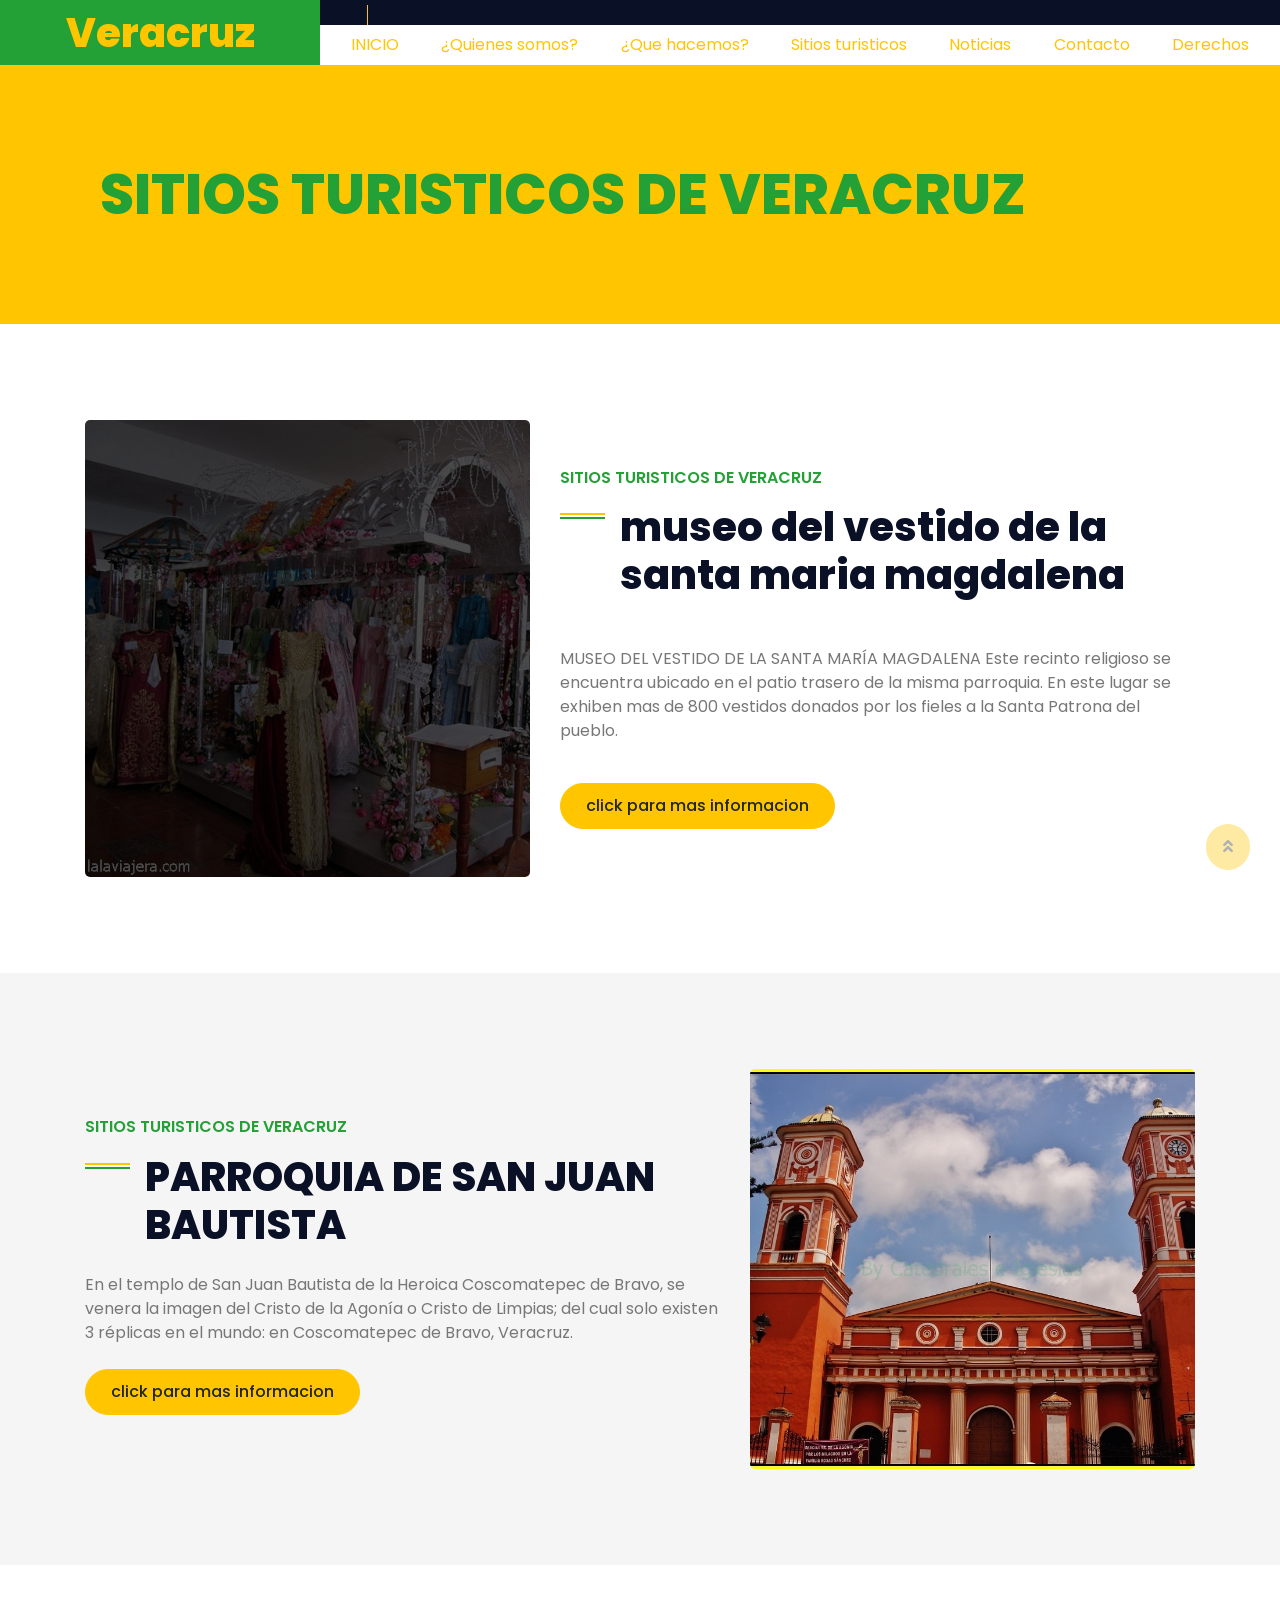
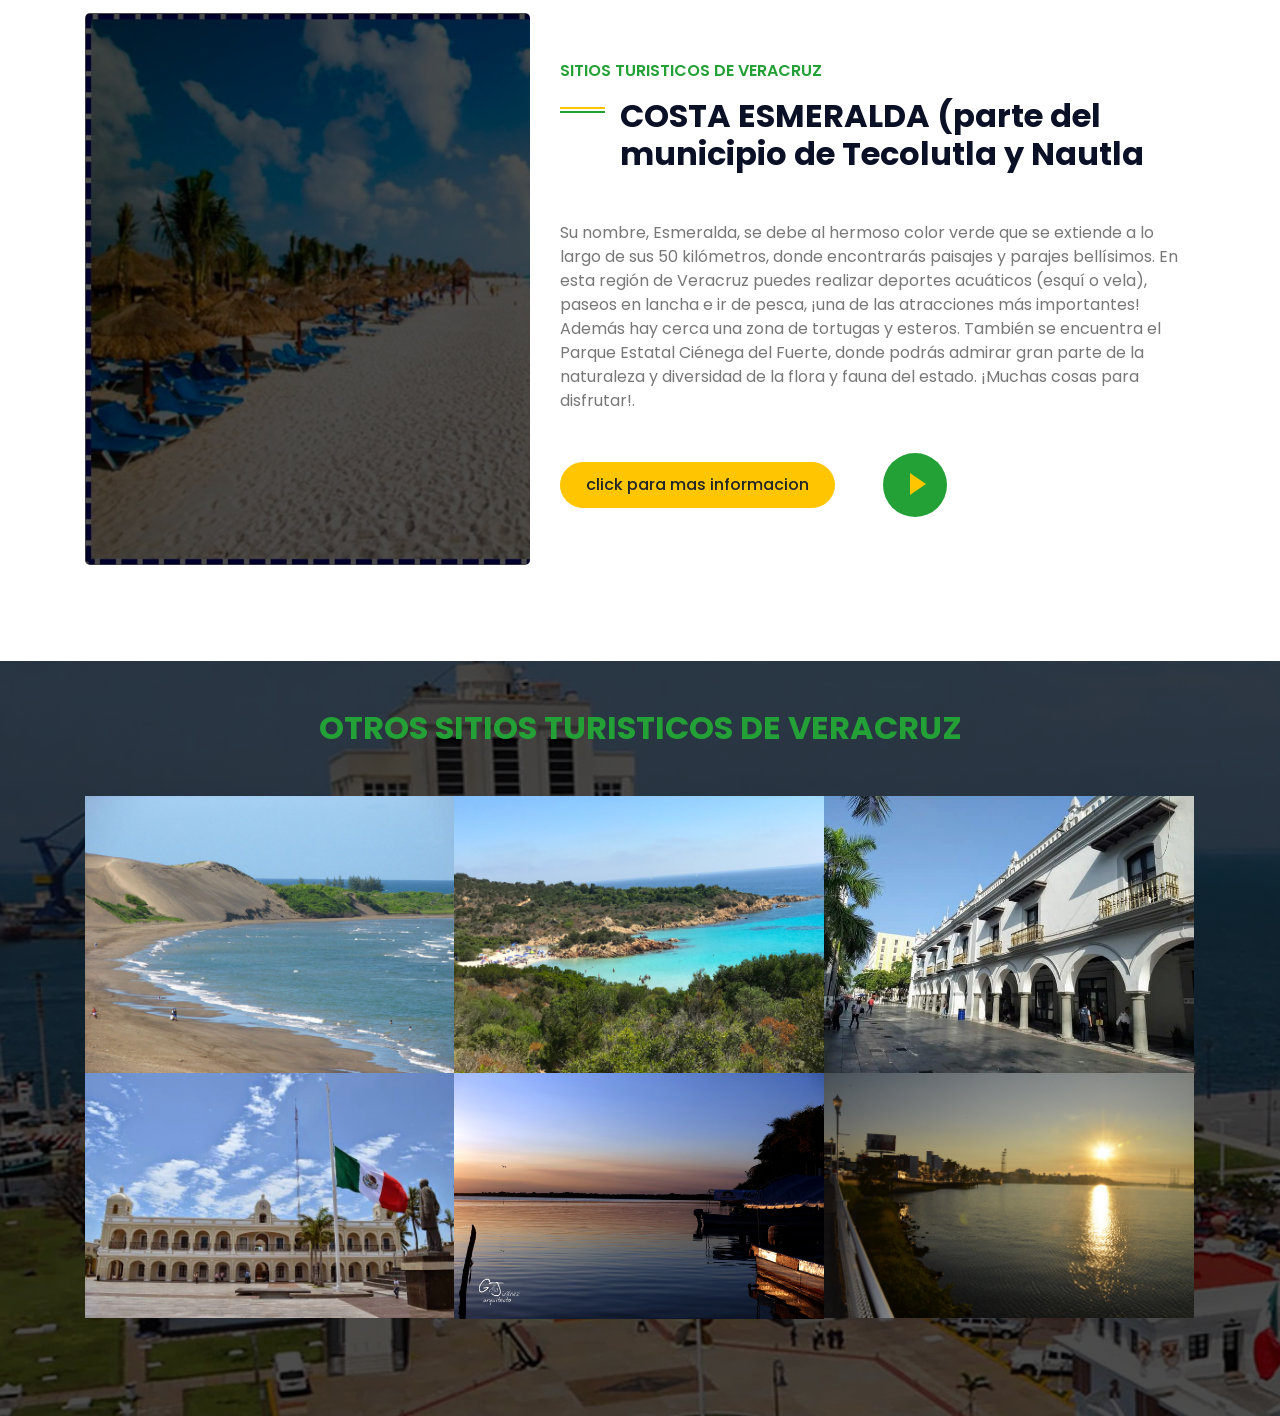
==== about.html @ ae9acd6d "Add files via upload" ====
﻿<!DOCTYPE html>
<html lang="en">

<head>
    <meta charset="utf-8">
    <title>Sitios Turisticos</title>
    <meta content="width=device-width, initial-scale=1.0" name="viewport">
    <meta content="Free HTML Templates" name="keywords">
    <meta content="Free HTML Templates" name="description">

    <!-- Favicon -->
    <link href="img/favicon.ico" rel="icon">
    <link href="img/descarga.jpg" rel="icon">

    <!-- Google Web Fonts -->
    <link rel="preconnect" href="https://fonts.gstatic.com">
    <link href="https://fonts.googleapis.com/css2?family=Poppins:wght@400;500;600;700;800&display=swap" rel="stylesheet">

    <!-- Font Awesome -->
    <link href="https://cdnjs.cloudflare.com/ajax/libs/font-awesome/5.10.0/css/all.min.css" rel="stylesheet">

    <!-- Libraries Stylesheet -->
    <link href="lib/owlcarousel/assets/owl.carousel.min.css" rel="stylesheet">
    <link href="lib/lightbox/css/lightbox.min.css" rel="stylesheet">

    <!-- Customized Bootstrap Stylesheet -->
    <link href="css/style.css" rel="stylesheet">
</head>

<body>
    <!-- Header Start -->
    <div class="container-fluid">
        <div class="row">
            <div class="col-lg-3 bg-secondary d-none d-lg-block">
                <a href="" class="navbar-brand w-100 h-100 m-0 p-0 d-flex align-items-center justify-content-center">
                    <h1 class="m-0 display-7 text-primary">Veracruz</h1>
                </a>
            </div>
            <div class="col-lg-9">
                <div class="row bg-dark d-none d-lg-flex">
                    <div class="col-lg-7 text-left text-white">
                        <div class="h-100 d-inline-flex align-items-center border-right border-primary py-2 px-3">
                            <i class=""></i>
                            <small></small>
                        </div>
                        <div class="h-100 d-inline-flex align-items-center py-2 px-2">
                            <i class=""></i>
                            <small></small>
                        </div>
                    </div>
                    <div class="col-lg-5 text-right">
                        <div class="d-inline-flex align-items-center pr-2">
                            <a class="text-primary p-2" href="">
                                <i class=""></i>
                            </a>
                            <a class="text-primary p-2" href="">
                                <i class=""></i>
                            </a>
                            <a class="text-primary p-2" href="">
                                <i class=""></i>
                            </a>
                            <a class="text-primary p-2" href="">
                                <i class=""></i>
                            </a>
                            <a class="text-primary p-2" href="">
                                <i class=""></i>
                            </a>
                        </div>
                    </div>
                </div>
                <nav class="navbar navbar-expand-lg bg-white navbar-light p-0">
                    <a href="" class="navbar-brand d-block d-lg-none">
                        <h1 class="m-0 display-4 text-primary">Klean</h1>
                    </a>
                    <button type="button" class="navbar-toggler" data-toggle="collapse" data-target="#navbarCollapse">
                        <span class="navbar-toggler-icon"></span>
                    </button>
                    <div class="collapse navbar-collapse justify-content-between" id="navbarCollapse">
                        <a href="index.html" class="nav-item nav-link active">INICIO</a>
                        <a href="project.html" class="nav-item nav-link">¿Quienes somos?</a>
                         <a href="single.html" class="nav-item nav-link">¿Que hacemos?</a>
                        <a href="about.html" class="nav-item nav-link">Sitios turisticos</a>
                        <a href="service.html" class="nav-item nav-link">Noticias</a>
                         <a href="contact.html" class="nav-item nav-link">Contacto</a>
                        <a href="blog.html" class="nav-item nav-link">Derechos</a>  
                </div>
                    
                </nav>
            </div>
        </div>
    </div>
    <!-- Header End -->


    <!-- Page Header Start -->
    <div class="container-fluid bg-primary py-5 mb-5">
        <div class="container py-5">
            
                <div class="col-md-12 text-right text-md-left">
                    <h1 class="display-4 mb-4 mb-md-0 text-secondary text-uppercase"> SITIOS TURISTICOS DE VERACRUZ </h1>
                
                
                        
                      
            </div>
         </div>        
     </div>
           </div>    
        </div>
    </div>
    <!-- Page Header End -->


    <!-- About Start -->
    <div class="container-fluid py-5 mb-5">
        <div class="container">
            <div class="row">
                <div class="col-lg-5">
                    <div class="d-flex flex-column align-items-center justify-content-center bg-3 rounded h-100 py-5 px-3">
                        
                    </div>
                </div>
                <div class="col-lg-7 pt-5 pb-lg-5">
                    <h6 class="text-secondary font-weight-semi-bold text-uppercase mb-3">sitios turisticos de veracruz</h6>
                    <h1 class="mb-4 section-title">museo del vestido de la santa maria magdalena</h1>
                    <br>
                    <p>MUSEO DEL VESTIDO DE LA SANTA MARÍA MAGDALENA
Este recinto religioso se encuentra ubicado en el patio trasero de la misma parroquia. En este lugar se exhiben mas de 800 vestidos donados por los fieles a la Santa Patrona del pueblo.</p>
                    <div class="d-flex align-items-center pt-4">
                        <a href="https://www.visitmexico.com/veracruz/xico/museo-del-vestido-de-la-santa-maria-magdalena" class="btn btn-primary mr-5">click para mas informacion</a>
                        
                        <h5 class="font-weight-normal text-white m-0 ml-4 d-none d-sm-block">Play Video</h5>
                    </div>
                </div>
            </div>
        </div>
    </div>
    <!-- About End -->


    <!-- Video Modal Start -->
    <div class="modal fade" id="videoModal" tabindex="-1" role="dialog" aria-labelledby="exampleModalLabel" aria-hidden="true">
        <div class="modal-dialog" role="document">
            <div class="modal-content">
                <div class="modal-body">
                    <button type="button" class="close" data-dismiss="modal" aria-label="Close">
                        <span aria-hidden="true">&times;</span>
                    </button>        
                    <!-- 16:9 aspect ratio -->
                    <div class="embed-responsive embed-responsive-16by9">
                        
 </div>
                </div>
            </div>
        </div>
    </div>
    <!-- Video Modal End -->


    <!-- Features Start -->
    <div class="container-fluid bg-light py-5">
        <div class="container py-5">
            <div class="row">
                <div class="col-lg-7 pt-lg-5 pb-3">
                  <h6 class="text-secondary font-weight-semi-bold text-uppercase mb-3">sitios turisticos de veracruz</h6>
                    <h1 class="mb-4 section-title">PARROQUIA DE SAN JUAN BAUTISTA</h1>
                    <p class="mb-4">En el templo de San Juan Bautista de la Heroica Coscomatepec de Bravo, se venera la imagen del Cristo de la Agonía o Cristo de Limpias; del cual solo existen 3 réplicas en el mundo: en Coscomatepec de Bravo, Veracruz.</p>
                     
                        <a href="https://veracruz.mx/atractivo.php?idnota=791" class="btn btn-primary mr-5">click para mas informacion</a>
                    
                
 

                        <div class="row">
                        <div class="col-sm-4">
                         
                        </div>
                        <div class="col-sm-4">
                        </div>
                        <div class="col-sm-4">
                   
                        </div>
                    </div>
                </div>
                <div class="col-lg-5" style="min-height: 400px;">
                    <div class="position-relative h-100 rounded overflow-hidden">
                        <img class="position-absolute w-100 h-100" src="img/1.jpg" style="object-fit: cover;">
                    </div>
                </div>
            </div>
        </div>
    </div>
    <!-- Features End -->


    <!-- Team Start -->
    <div class="container-fluid py-5 mb-5">
        <div class="container">
            <div class="row">
                <div class="col-lg-5">
                    <div class="d-flex flex-column align-items-center justify-content-center bg-2 rounded h-100 py-5 px-3">
                        
                    </div>
                </div>
                <div class="col-lg-7 pt-5 pb-lg-5">
                    <h6 class="text-secondary font-weight-semi-bold text-uppercase mb-3">sitios turisticos de veracruz</h6>
                    <h2 class="mb-4 section-title">COSTA ESMERALDA (parte del municipio de Tecolutla y Nautla</h2>
                    <br>
                    <p>Su nombre, Esmeralda, se debe al hermoso color verde que se extiende a lo largo de sus 50 kilómetros, donde encontrarás paisajes y parajes bellísimos. En esta región de Veracruz puedes realizar deportes acuáticos (esquí o vela), paseos en lancha e ir de pesca, ¡una de las atracciones más importantes! Además hay cerca una zona de tortugas y esteros. También se encuentra el Parque Estatal Ciénega del Fuerte, donde podrás admirar gran parte de la naturaleza y diversidad de la flora y fauna del estado. ¡Muchas cosas para disfrutar!.</p>
                    <div class="d-flex align-items-center pt-4">
                        <a href="https://www.visitmexico.com/blog/guia-para-recorrer-el-puerto-de-veracruz#:~:text=%20%C2%A1V%C3%A1monos%20a%20conocer%20lo%20mejor%20del%20%27Puerto,abri%C3%B3%20sus%20puertas%20el%2013%20de...%20More%20" class="btn btn-primary mr-5">click para mas informacion</a>
                        <button type="button" class="btn-play" data-toggle="modal"
                            data-src="https://youtu.be/CP7Hoc82WIg" data-target="#videoModal">
                            <span></span>
                        </button>
                        <h5 class="font-weight-normal text-white m-0 ml-4 d-none d-sm-block">Play Video</h5>
                    </div>
                </div>
            </div>
        </div>
    </div>




  
    <!-- Team End -->


    <!-- Footer Start -->
    <div class="container-fluid bg-portfolio py-5">
 <center><h2 class="display-8 mb-4 mb-md-0 text-secondary text-uppercase">Otros sitios turisticos de Veracruz</h2></center>
     <div class="container py-5">
            <div class="row m-0 portfolio-container">
                <div class="col-lg-4 col-md-6 col-sm-12 p-0 portfolio-item">
                  <div class="position-relative overflow-hidden">
                         <div class="portfolio-img">
                        <img class="img-fluid w-100" src="img/portfolio-1.jpg" width="500" height="300">
                        </div>
                        <div class="portfolio-text bg-primary">
                            <h4 class="font-weight-bold mb-4">PLAYA CHACHALACAS</h4>
                            <div class="d-flex align-items-center justify-content-center">
                                <a class="btn btn-sm btn-secondary m-1" href="https://veracruz.mx/noticia.php?idnota=1002">
                                  <i class="fa fa-link"></i>
                                </a>
                                <a class="btn btn-sm btn-secondary m-1" href="img/portfolio-1.jpg" data-lightbox="portfolio">
                                    <i class="fa fa-eye"></i>
                                </a>
                            </div>
                        </div>
                    </div>
                </div>
                <div class="col-lg-4 col-md-6 col-sm-12 p-0 portfolio-item">
                    <div class="position-relative overflow-hidden">
                        <div class="portfolio-img">
                            <img class="img-fluid w-100" src="img/portfolio-2.jpg">
                        </div>
                        <div class="portfolio-text bg-primary">
                            <h4 class="font-weight-bold mb-4">COSTA DE ESMERALDA</h4>
                            <div class="d-flex align-items-center justify-content-center">
                                <a class="btn btn-sm btn-secondary m-1" href="https://topadventure.com/playa/Que-hacer-en-Costa-Esmeralda-Veracruz-20210507-0002.html">
                                    <i class="fa fa-link"></i>
                                </a>
                                <a class="btn btn-sm btn-secondary m-1" href="img/portfolio-2.jpg" data-lightbox="portfolio">
                                    <i class="fa fa-eye"></i>
                                </a>
                            </div>
                        </div>
                    </div>
                </div>
                <div class="col-lg-4 col-md-6 col-sm-12 p-0 portfolio-item">
                    <div class="position-relative overflow-hidden">
                        <div class="portfolio-img">
                            <img class="img-fluid w-100" src="img/portfolio-3.jpg" alt="">
                        </div>
                        <div class="portfolio-text bg-primary">
                            <h4 class="font-weight-bold mb-4">ZOCALO DE VERACRUZ</h4>
                            <div class="d-flex align-items-center justify-content-center">
                                <a class="btn btn-sm btn-secondary m-1" href="https://www.lugaresturisticosdeveracruz.com/puerto/zocalo-de-veracruz/">
                                    <i class="fa fa-link"></i>
                                </a>
                                <a class="btn btn-sm btn-secondary m-1" href="img/portfolio-3.jpg" data-lightbox="portfolio">
                                    <i class="fa fa-eye"></i>
                                </a>
                            </div>
                        </div>
                    </div>
                </div>
                <div class="col-lg-4 col-md-6 col-sm-12 p-0 portfolio-item">
                    <div class="position-relative overflow-hidden">
                        <div class="portfolio-img">
                            <img class="img-fluid w-100" src="img/portfolio-4.jpg"  alt="">
                        </div>
                        <div class="portfolio-text bg-primary">
                            <h4 class="font-weight-bold mb-4">ZOCALO DE BOCA DEL RIO</h4>
                            <div class="d-flex align-items-center justify-content-center">
                                <a class="btn btn-sm btn-secondary m-1" href="https://www.lugaresturisticosdeveracruz.com/boca-del-rio/zocalo-boca/">
                                    <i class="fa fa-link"></i>
                                </a>
                                <a class="btn btn-sm btn-secondary m-1" href="img/portfolio-4.jpg" data-lightbox="portfolio">
                                    <i class="fa fa-eye"></i>
                                </a>
                            </div>
                        </div>
                    </div>
                </div>
                <div class="col-lg-4 col-md-6 col-sm-12 p-0 portfolio-item">
                    <div class="position-relative overflow-hidden">
                        <div class="portfolio-img">
                            <img class="img-fluid w-100" src="img/portfolio-5.jpg" alt="">
                        </div>
                        <div class="portfolio-text bg-primary">
                            <h4 class="font-weight-bold mb-4">LA LAGUNA DE MANDINGA</h4>
                            <div class="d-flex align-items-center justify-content-center">
                                <a class="btn btn-sm btn-secondary m-1" href="https://elsouvenir.com/ya-conoces-la-laguna-mandinga-encanto-veracruz-te-la-estas-perdiendo/">
                                    <i class="fa fa-link"></i>
                                </a>
                                <a class="btn btn-sm btn-secondary m-1" href="img/portfolio-5.jpg" data-lightbox="portfolio">
                                    <i class="fa fa-eye"></i>
                                </a>
                            </div>
                        </div>
                    </div>
                </div>
                <div class="col-lg-4 col-md-6 col-sm-12 p-0 portfolio-item">
                    <div class="position-relative overflow-hidden">
                        <div class="portfolio-img">
                            <img class="img-fluid w-100" src="img/portfolio-6.jpg" alt="">
                        </div>
                        <div class="portfolio-text bg-primary">
                            <h4 class="font-weight-bold mb-4">LA PLAYA DE TUXPAN</h4>
                            <div class="d-flex align-items-center justify-content-center">
                                <a class="btn btn-sm btn-secondary m-1" href="https://www.playasmexico.com.mx/veracruz/playa-de-tuxpan/">
                                    <i class="fa fa-link"></i>
                                </a>
                                <a class="btn btn-sm btn-secondary m-1" href="img/portfolio-6.jpg" data-lightbox="portfolio">
                                    <i class="fa fa-eye"></i>
                                </a>
                            </div>
                        </div>
                    </div>
                </div>
            </div>
        </div>
        </div>
    </div>
    <!-- Footer End -->


    <!-- Back to Top -->
    <a href="#" class="btn btn-primary px-3 back-to-top"><i class="fa fa-angle-double-up"></i></a>


    <!-- JavaScript Libraries -->
    <script src="https://code.jquery.com/jquery-3.4.1.min.js"></script>
    <script src="https://stackpath.bootstrapcdn.com/bootstrap/4.4.1/js/bootstrap.bundle.min.js"></script>
    <script src="lib/easing/easing.min.js"></script>
    <script src="lib/waypoints/waypoints.min.js"></script>
    <script src="lib/counterup/counterup.min.js"></script>
    <script src="lib/owlcarousel/owl.carousel.min.js"></script>
    <script src="lib/isotope/isotope.pkgd.min.js"></script>
    <script src="lib/lightbox/js/lightbox.min.js"></script>

    <!-- Contact Javascript File -->
    <script src="mail/jqBootstrapValidation.min.js"></script>
    <script src="mail/contact.js"></script>

    <!-- Template Javascript -->
    <script src="js/main.js"></script>
</body>

</html>
---- css/style.css ----
/******* Bootstrap Theming ********/
/*!
 * Bootstrap v4.5.3 (https://getbootstrap.com/)
 * Copyright 2011-2020 The Bootstrap Authors
 * Copyright 2011-2020 Twitter, Inc.
 * Licensed under MIT (https://github.com/twbs/bootstrap/blob/main/LICENSE)
 */
:root {
  --blue: #007bff;
  --indigo: #6610f2;
  --purple: #6f42c1;
  --pink: #e83e8c;
  --red: #dc3545;
  --orange: #fd7e14;
  --yellow: #ffc107;
  --green: #28a745;
  --teal: #20c997;
  --cyan: #17a2b8;
  --white: #fff;
  --gray: #6c757d;
  --gray-dark: #343a40;
  --primary: #FFC600;
  --secondary: #23A036;
  --success: #28a745;
  --info: #17a2b8;
  --warning: #ffc107;
  --danger: #dc3545;
  --light: #F5F5F5;
  --dark: #0a1026;
  --breakpoint-xs: 0;
  --breakpoint-sm: 576px;
  --breakpoint-md: 768px;
  --breakpoint-lg: 992px;
  --breakpoint-xl: 1200px;
  --font-family-sans-serif: "Poppins", sans-serif;
  --font-family-monospace: SFMono-Regular, Menlo, Monaco, Consolas, "Liberation Mono", "Courier New", monospace;
}

*,
*::before,
*::after {
  box-sizing: border-box;
}

html {
  font-family: sans-serif;
  line-height: 1.15;
  -webkit-text-size-adjust: 100%;
  -webkit-tap-highlight-color: rgba(0, 0, 0, 0);
}

article, aside, figcaption, figure, footer, header, hgroup, main, nav, section {
  display: block;
}

body {
  margin: 0;
  font-family: "Poppins", sans-serif;
  font-size: 1rem;
  font-weight: 400;
  line-height: 1.5;
  color: #777777;
  text-align: left;
  background-color: #fff;
}

[tabindex="-1"]:focus:not(:focus-visible) {
  outline: 0 !important;
}

hr {
  box-sizing: content-box;
  height: 0;
  overflow: visible;
}

h1, h2, h3, h4, h5, h6 {
  margin-top: 0;
  margin-bottom: 0.5rem;
}

p {
  margin-top: 0;
  margin-bottom: 1rem;
}

abbr[title],
abbr[data-original-title] {
  text-decoration: underline;
  text-decoration: underline dotted;
  cursor: help;
  border-bottom: 0;
  text-decoration-skip-ink: none;
}

address {
  margin-bottom: 1rem;
  font-style: normal;
  line-height: inherit;
}

ol,
ul,
dl {
  margin-top: 0;
  margin-bottom: 1rem;
}

ol ol,
ul ul,
ol ul,
ul ol {
  margin-bottom: 0;
}

dt {
  font-weight: 700;
}

dd {
  margin-bottom: .5rem;
  margin-left: 0;
}

blockquote {
  margin: 0 0 1rem;
}

b,
strong {
  font-weight: bolder;
}

small {
  font-size: 80%;
}

sub,
sup {
  position: relative;
  font-size: 75%;
  line-height: 0;
  vertical-align: baseline;
}

sub {
  bottom: -.25em;
}

sup {
  top: -.5em;
}

a {
  color: #FFC600;
  text-decoration: none;
  background-color: transparent;
}

a:hover {
  color: #b38b00;
  text-decoration: underline;
}

a:not([href]):not([class]) {
  color: inherit;
  text-decoration: none;
}

a:not([href]):not([class]):hover {
  color: inherit;
  text-decoration: none;
}

pre,
code,
kbd,
samp {
  font-family: SFMono-Regular, Menlo, Monaco, Consolas, "Liberation Mono", "Courier New", monospace;
  font-size: 1em;
}

pre {
  margin-top: 0;
  margin-bottom: 1rem;
  overflow: auto;
  -ms-overflow-style: scrollbar;
}

figure {
  margin: 0 0 1rem;
}

img {
  vertical-align: middle;
  border-style: none;
}

svg {
  overflow: hidden;
  vertical-align: middle;
}

table {
  border-collapse: collapse;
}

caption {
  padding-top: 0.75rem;
  padding-bottom: 0.75rem;
  color: #6c757d;
  text-align: left;
  caption-side: bottom;
}

th {
  text-align: inherit;
  text-align: -webkit-match-parent;
}

label {
  display: inline-block;
  margin-bottom: 0.5rem;
}

button {
  border-radius: 0;
}

button:focus {
  outline: 1px dotted;
  outline: 5px auto -webkit-focus-ring-color;
}

input,
button,
select,
optgroup,
textarea {
  margin: 0;
  font-family: inherit;
  font-size: inherit;
  line-height: inherit;
}

button,
input {
  overflow: visible;
}

button,
select {
  text-transform: none;
}

[role="button"] {
  cursor: pointer;
}

select {
  word-wrap: normal;
}

button,
[type="button"],
[type="reset"],
[type="submit"] {
  -webkit-appearance: button;
}

button:not(:disabled),
[type="button"]:not(:disabled),
[type="reset"]:not(:disabled),
[type="submit"]:not(:disabled) {
  cursor: pointer;
}

button::-moz-focus-inner,
[type="button"]::-moz-focus-inner,
[type="reset"]::-moz-focus-inner,
[type="submit"]::-moz-focus-inner {
  padding: 0;
  border-style: none;
}

input[type="radio"],
input[type="checkbox"] {
  box-sizing: border-box;
  padding: 0;
}

textarea {
  overflow: auto;
  resize: vertical;
}

fieldset {
  min-width: 0;
  padding: 0;
  margin: 0;
  border: 0;
}

legend {
  display: block;
  width: 100%;
  max-width: 100%;
  padding: 0;
  margin-bottom: .5rem;
  font-size: 1.5rem;
  line-height: inherit;
  color: inherit;
  white-space: normal;
}

@media (max-width: 1200px) {
  legend {
    font-size: calc(1.275rem + 0.3vw) ;
  }
}

progress {
  vertical-align: baseline;
}

[type="number"]::-webkit-inner-spin-button,
[type="number"]::-webkit-outer-spin-button {
  height: auto;
}

[type="search"] {
  outline-offset: -2px;
  -webkit-appearance: none;
}

[type="search"]::-webkit-search-decoration {
  -webkit-appearance: none;
}

::-webkit-file-upload-button {
  font: inherit;
  -webkit-appearance: button;
}

output {
  display: inline-block;
}

summary {
  display: list-item;
  cursor: pointer;
}

template {
  display: none;
}

[hidden] {
  display: none !important;
}

h1, h2, h3, h4, h5, h6,
.h1, .h2, .h3, .h4, .h5, .h6 {
  margin-bottom: 0.5rem;
  font-weight: 500;
  line-height: 1.2;
  color: #0a1026;
}

h1, .h1 {
  font-size: 2.5rem;
}

@media (max-width: 1200px) {
  h1, .h1 {
    font-size: calc(1.375rem + 1.5vw) ;
  }
}

h2, .h2 {
  font-size: 2rem;
}

@media (max-width: 1200px) {
  h2, .h2 {
    font-size: calc(1.325rem + 0.9vw) ;
  }
}

h3, .h3 {
  font-size: 1.75rem;
}

@media (max-width: 1200px) {
  h3, .h3 {
    font-size: calc(1.3rem + 0.6vw) ;
  }
}

h4, .h4 {
  font-size: 1.5rem;
}

@media (max-width: 1200px) {
  h4, .h4 {
    font-size: calc(1.275rem + 0.3vw) ;
  }
}

h5, .h5 {
  font-size: 1.25rem;
}

h6, .h6 {
  font-size: 1rem;
}

.lead {
  font-size: 1.25rem;
  font-weight: 300;
}

.display-1 {
  font-size: 6rem;
  font-weight: 300;
  line-height: 1.2;
}

@media (max-width: 1200px) {
  .display-1 {
    font-size: calc(1.725rem + 5.7vw) ;
  }
}

.display-2 {
  font-size: 5.5rem;
  font-weight: 300;
  line-height: 1.2;
}

@media (max-width: 1200px) {
  .display-2 {
    font-size: calc(1.675rem + 5.1vw) ;
  }
}

.display-3 {
  font-size: 4.5rem;
  font-weight: 300;
  line-height: 1.2;
}

@media (max-width: 1200px) {
  .display-3 {
    font-size: calc(1.575rem + 3.9vw) ;
  }
}

.display-4 {
  font-size: 3.5rem;
  font-weight: 300;
  line-height: 1.2;
}

@media (max-width: 1200px) {
  .display-4 {
    font-size: calc(1.475rem + 2.7vw) ;
  }
}

hr {
  margin-top: 1rem;
  margin-bottom: 1rem;
  border: 0;
  border-top: 1px solid rgba(0, 0, 0, 0.1);
}

small,
.small {
  font-size: 80%;
  font-weight: 400;
}

mark,
.mark {
  padding: 0.2em;
  background-color: #fcf8e3;
}

.list-unstyled {
  padding-left: 0;
  list-style: none;
}

.list-inline {
  padding-left: 0;
  list-style: none;
}

.list-inline-item {
  display: inline-block;
}

.list-inline-item:not(:last-child) {
  margin-right: 0.5rem;
}

.initialism {
  font-size: 90%;
  text-transform: uppercase;
}

.blockquote {
  margin-bottom: 1rem;
  font-size: 1.25rem;
}

.blockquote-footer {
  display: block;
  font-size: 80%;
  color: #6c757d;
}

.blockquote-footer::before {
  content: "\2014\00A0";
}

.img-fluid {
  max-width: 100%;
  height: auto;
}

.img-thumbnail {
  padding: 0.25rem;
  background-color: #fff;
  border: 1px solid #dee2e6;
  border-radius: 5px;
  max-width: 100%;
  height: auto;
}

.figure {
  display: inline-block;
}

.figure-img {
  margin-bottom: 0.5rem;
  line-height: 1;
}

.figure-caption {
  font-size: 90%;
  color: #6c757d;
}

code {
  font-size: 87.5%;
  color: #e83e8c;
  word-wrap: break-word;
}

a > code {
  color: inherit;
}

kbd {
  padding: 0.2rem 0.4rem;
  font-size: 87.5%;
  color: #fff;
  background-color: #212529;
  border-radius: 0.2rem;
}

kbd kbd {
  padding: 0;
  font-size: 100%;
  font-weight: 700;
}

pre {
  display: block;
  font-size: 87.5%;
  color: #212529;
}

pre code {
  font-size: inherit;
  color: inherit;
  word-break: normal;
}

.pre-scrollable {
  max-height: 340px;
  overflow-y: scroll;
}

.container,
.container-fluid,
.container-sm,
.container-md,
.container-lg,
.container-xl {
  width: 100%;
  padding-right: 15px;
  padding-left: 15px;
  margin-right: auto;
  margin-left: auto;
}

@media (min-width: 576px) {
  .container, .container-sm {
    max-width: 540px;
  }
}

@media (min-width: 768px) {
  .container, .container-sm, .container-md {
    max-width: 720px;
  }
}

@media (min-width: 992px) {
  .container, .container-sm, .container-md, .container-lg {
    max-width: 960px;
  }
}

@media (min-width: 1200px) {
  .container, .container-sm, .container-md, .container-lg, .container-xl {
    max-width: 1140px;
  }
}

.row {
  display: flex;
  flex-wrap: wrap;
  margin-right: -15px;
  margin-left: -15px;
}

.no-gutters {
  margin-right: 0;
  margin-left: 0;
}

.no-gutters > .col,
.no-gutters > [class*="col-"] {
  padding-right: 0;
  padding-left: 0;
}

.col-1, .col-2, .col-3, .col-4, .col-5, .col-6, .col-7, .col-8, .col-9, .col-10, .col-11, .col-12, .col,
.col-auto, .col-sm-1, .col-sm-2, .col-sm-3, .col-sm-4, .col-sm-5, .col-sm-6, .col-sm-7, .col-sm-8, .col-sm-9, .col-sm-10, .col-sm-11, .col-sm-12, .col-sm,
.col-sm-auto, .col-md-1, .col-md-2, .col-md-3, .col-md-4, .col-md-5, .col-md-6, .col-md-7, .col-md-8, .col-md-9, .col-md-10, .col-md-11, .col-md-12, .col-md,
.col-md-auto, .col-lg-1, .col-lg-2, .col-lg-3, .col-lg-4, .col-lg-5, .col-lg-6, .col-lg-7, .col-lg-8, .col-lg-9, .col-lg-10, .col-lg-11, .col-lg-12, .col-lg,
.col-lg-auto, .col-xl-1, .col-xl-2, .col-xl-3, .col-xl-4, .col-xl-5, .col-xl-6, .col-xl-7, .col-xl-8, .col-xl-9, .col-xl-10, .col-xl-11, .col-xl-12, .col-xl,
.col-xl-auto {
  position: relative;
  width: 100%;
  padding-right: 15px;
  padding-left: 15px;
}

.col {
  flex-basis: 0;
  flex-grow: 1;
  max-width: 100%;
}

.row-cols-1 > * {
  flex: 0 0 100%;
  max-width: 100%;
}

.row-cols-2 > * {
  flex: 0 0 50%;
  max-width: 50%;
}

.row-cols-3 > * {
  flex: 0 0 33.33333%;
  max-width: 33.33333%;
}

.row-cols-4 > * {
  flex: 0 0 25%;
  max-width: 25%;
}

.row-cols-5 > * {
  flex: 0 0 20%;
  max-width: 20%;
}

.row-cols-6 > * {
  flex: 0 0 16.66667%;
  max-width: 16.66667%;
}

.col-auto {
  flex: 0 0 auto;
  width: auto;
  max-width: 100%;
}

.col-1 {
  flex: 0 0 8.33333%;
  max-width: 8.33333%;
}

.col-2 {
  flex: 0 0 16.66667%;
  max-width: 16.66667%;
}

.col-3 {
  flex: 0 0 25%;
  max-width: 25%;
}

.col-4 {
  flex: 0 0 33.33333%;
  max-width: 33.33333%;
}

.col-5 {
  flex: 0 0 41.66667%;
  max-width: 41.66667%;
}

.col-6 {
  flex: 0 0 50%;
  max-width: 50%;
}

.col-7 {
  flex: 0 0 58.33333%;
  max-width: 58.33333%;
}

.col-8 {
  flex: 0 0 66.66667%;
  max-width: 66.66667%;
}

.col-9 {
  flex: 0 0 75%;
  max-width: 75%;
}

.col-10 {
  flex: 0 0 83.33333%;
  max-width: 83.33333%;
}

.col-11 {
  flex: 0 0 91.66667%;
  max-width: 91.66667%;
}

.col-12 {
  flex: 0 0 100%;
  max-width: 100%;
}

.order-first {
  order: -1;
}

.order-last {
  order: 13;
}

.order-0 {
  order: 0;
}

.order-1 {
  order: 1;
}

.order-2 {
  order: 2;
}

.order-3 {
  order: 3;
}

.order-4 {
  order: 4;
}

.order-5 {
  order: 5;
}

.order-6 {
  order: 6;
}

.order-7 {
  order: 7;
}

.order-8 {
  order: 8;
}

.order-9 {
  order: 9;
}

.order-10 {
  order: 10;
}

.order-11 {
  order: 11;
}

.order-12 {
  order: 12;
}

.offset-1 {
  margin-left: 8.33333%;
}

.offset-2 {
  margin-left: 16.66667%;
}

.offset-3 {
  margin-left: 25%;
}

.offset-4 {
  margin-left: 33.33333%;
}

.offset-5 {
  margin-left: 41.66667%;
}

.offset-6 {
  margin-left: 50%;
}

.offset-7 {
  margin-left: 58.33333%;
}

.offset-8 {
  margin-left: 66.66667%;
}

.offset-9 {
  margin-left: 75%;
}

.offset-10 {
  margin-left: 83.33333%;
}

.offset-11 {
  margin-left: 91.66667%;
}

@media (min-width: 576px) {
  .col-sm {
    flex-basis: 0;
    flex-grow: 1;
    max-width: 100%;
  }
  .row-cols-sm-1 > * {
    flex: 0 0 100%;
    max-width: 100%;
  }
  .row-cols-sm-2 > * {
    flex: 0 0 50%;
    max-width: 50%;
  }
  .row-cols-sm-3 > * {
    flex: 0 0 33.33333%;
    max-width: 33.33333%;
  }
  .row-cols-sm-4 > * {
    flex: 0 0 25%;
    max-width: 25%;
  }
  .row-cols-sm-5 > * {
    flex: 0 0 20%;
    max-width: 20%;
  }
  .row-cols-sm-6 > * {
    flex: 0 0 16.66667%;
    max-width: 16.66667%;
  }
  .col-sm-auto {
    flex: 0 0 auto;
    width: auto;
    max-width: 100%;
  }
  .col-sm-1 {
    flex: 0 0 8.33333%;
    max-width: 8.33333%;
  }
  .col-sm-2 {
    flex: 0 0 16.66667%;
    max-width: 16.66667%;
  }
  .col-sm-3 {
    flex: 0 0 25%;
    max-width: 25%;
  }
  .col-sm-4 {
    flex: 0 0 33.33333%;
    max-width: 33.33333%;
  }
  .col-sm-5 {
    flex: 0 0 41.66667%;
    max-width: 41.66667%;
  }
  .col-sm-6 {
    flex: 0 0 50%;
    max-width: 50%;
  }
  .col-sm-7 {
    flex: 0 0 58.33333%;
    max-width: 58.33333%;
  }
  .col-sm-8 {
    flex: 0 0 66.66667%;
    max-width: 66.66667%;
  }
  .col-sm-9 {
    flex: 0 0 75%;
    max-width: 75%;
  }
  .col-sm-10 {
    flex: 0 0 83.33333%;
    max-width: 83.33333%;
  }
  .col-sm-11 {
    flex: 0 0 91.66667%;
    max-width: 91.66667%;
  }
  .col-sm-12 {
    flex: 0 0 100%;
    max-width: 100%;
  }
  .order-sm-first {
    order: -1;
  }
  .order-sm-last {
    order: 13;
  }
  .order-sm-0 {
    order: 0;
  }
  .order-sm-1 {
    order: 1;
  }
  .order-sm-2 {
    order: 2;
  }
  .order-sm-3 {
    order: 3;
  }
  .order-sm-4 {
    order: 4;
  }
  .order-sm-5 {
    order: 5;
  }
  .order-sm-6 {
    order: 6;
  }
  .order-sm-7 {
    order: 7;
  }
  .order-sm-8 {
    order: 8;
  }
  .order-sm-9 {
    order: 9;
  }
  .order-sm-10 {
    order: 10;
  }
  .order-sm-11 {
    order: 11;
  }
  .order-sm-12 {
    order: 12;
  }
  .offset-sm-0 {
    margin-left: 0;
  }
  .offset-sm-1 {
    margin-left: 8.33333%;
  }
  .offset-sm-2 {
    margin-left: 16.66667%;
  }
  .offset-sm-3 {
    margin-left: 25%;
  }
  .offset-sm-4 {
    margin-left: 33.33333%;
  }
  .offset-sm-5 {
    margin-left: 41.66667%;
  }
  .offset-sm-6 {
    margin-left: 50%;
  }
  .offset-sm-7 {
    margin-left: 58.33333%;
  }
  .offset-sm-8 {
    margin-left: 66.66667%;
  }
  .offset-sm-9 {
    margin-left: 75%;
  }
  .offset-sm-10 {
    margin-left: 83.33333%;
  }
  .offset-sm-11 {
    margin-left: 91.66667%;
  }
}

@media (min-width: 768px) {
  .col-md {
    flex-basis: 0;
    flex-grow: 1;
    max-width: 100%;
  }
  .row-cols-md-1 > * {
    flex: 0 0 100%;
    max-width: 100%;
  }
  .row-cols-md-2 > * {
    flex: 0 0 50%;
    max-width: 50%;
  }
  .row-cols-md-3 > * {
    flex: 0 0 33.33333%;
    max-width: 33.33333%;
  }
  .row-cols-md-4 > * {
    flex: 0 0 25%;
    max-width: 25%;
  }
  .row-cols-md-5 > * {
    flex: 0 0 20%;
    max-width: 20%;
  }
  .row-cols-md-6 > * {
    flex: 0 0 16.66667%;
    max-width: 16.66667%;
  }
  .col-md-auto {
    flex: 0 0 auto;
    width: auto;
    max-width: 100%;
  }
  .col-md-1 {
    flex: 0 0 8.33333%;
    max-width: 8.33333%;
  }
  .col-md-2 {
    flex: 0 0 16.66667%;
    max-width: 16.66667%;
  }
  .col-md-3 {
    flex: 0 0 25%;
    max-width: 25%;
  }
  .col-md-4 {
    flex: 0 0 33.33333%;
    max-width: 33.33333%;
  }
  .col-md-5 {
    flex: 0 0 41.66667%;
    max-width: 41.66667%;
  }
  .col-md-6 {
    flex: 0 0 50%;
    max-width: 50%;
  }
  .col-md-7 {
    flex: 0 0 58.33333%;
    max-width: 58.33333%;
  }
  .col-md-8 {
    flex: 0 0 66.66667%;
    max-width: 66.66667%;
  }
  .col-md-9 {
    flex: 0 0 75%;
    max-width: 75%;
  }
  .col-md-10 {
    flex: 0 0 83.33333%;
    max-width: 83.33333%;
  }
  .col-md-11 {
    flex: 0 0 91.66667%;
    max-width: 91.66667%;
  }
  .col-md-12 {
    flex: 0 0 100%;
    max-width: 100%;
  }
  .order-md-first {
    order: -1;
  }
  .order-md-last {
    order: 13;
  }
  .order-md-0 {
    order: 0;
  }
  .order-md-1 {
    order: 1;
  }
  .order-md-2 {
    order: 2;
  }
  .order-md-3 {
    order: 3;
  }
  .order-md-4 {
    order: 4;
  }
  .order-md-5 {
    order: 5;
  }
  .order-md-6 {
    order: 6;
  }
  .order-md-7 {
    order: 7;
  }
  .order-md-8 {
    order: 8;
  }
  .order-md-9 {
    order: 9;
  }
  .order-md-10 {
    order: 10;
  }
  .order-md-11 {
    order: 11;
  }
  .order-md-12 {
    order: 12;
  }
  .offset-md-0 {
    margin-left: 0;
  }
  .offset-md-1 {
    margin-left: 8.33333%;
  }
  .offset-md-2 {
    margin-left: 16.66667%;
  }
  .offset-md-3 {
    margin-left: 25%;
  }
  .offset-md-4 {
    margin-left: 33.33333%;
  }
  .offset-md-5 {
    margin-left: 41.66667%;
  }
  .offset-md-6 {
    margin-left: 50%;
  }
  .offset-md-7 {
    margin-left: 58.33333%;
  }
  .offset-md-8 {
    margin-left: 66.66667%;
  }
  .offset-md-9 {
    margin-left: 75%;
  }
  .offset-md-10 {
    margin-left: 83.33333%;
  }
  .offset-md-11 {
    margin-left: 91.66667%;
  }
}

@media (min-width: 992px) {
  .col-lg {
    flex-basis: 0;
    flex-grow: 1;
    max-width: 100%;
  }
  .row-cols-lg-1 > * {
    flex: 0 0 100%;
    max-width: 100%;
  }
  .row-cols-lg-2 > * {
    flex: 0 0 50%;
    max-width: 50%;
  }
  .row-cols-lg-3 > * {
    flex: 0 0 33.33333%;
    max-width: 33.33333%;
  }
  .row-cols-lg-4 > * {
    flex: 0 0 25%;
    max-width: 25%;
  }
  .row-cols-lg-5 > * {
    flex: 0 0 20%;
    max-width: 20%;
  }
  .row-cols-lg-6 > * {
    flex: 0 0 16.66667%;
    max-width: 16.66667%;
  }
  .col-lg-auto {
    flex: 0 0 auto;
    width: auto;
    max-width: 100%;
  }
  .col-lg-1 {
    flex: 0 0 8.33333%;
    max-width: 8.33333%;
  }
  .col-lg-2 {
    flex: 0 0 16.66667%;
    max-width: 16.66667%;
  }
  .col-lg-3 {
    flex: 0 0 25%;
    max-width: 25%;
  }
  .col-lg-4 {
    flex: 0 0 33.33333%;
    max-width: 33.33333%;
  }
  .col-lg-5 {
    flex: 0 0 41.66667%;
    max-width: 41.66667%;
  }
  .col-lg-6 {
    flex: 0 0 50%;
    max-width: 50%;
  }
  .col-lg-7 {
    flex: 0 0 58.33333%;
    max-width: 58.33333%;
  }
  .col-lg-8 {
    flex: 0 0 66.66667%;
    max-width: 66.66667%;
  }
  .col-lg-9 {
    flex: 0 0 75%;
    max-width: 75%;
  }
  .col-lg-10 {
    flex: 0 0 83.33333%;
    max-width: 83.33333%;
  }
  .col-lg-11 {
    flex: 0 0 91.66667%;
    max-width: 91.66667%;
  }
  .col-lg-12 {
    flex: 0 0 100%;
    max-width: 100%;
  }
  .order-lg-first {
    order: -1;
  }
  .order-lg-last {
    order: 13;
  }
  .order-lg-0 {
    order: 0;
  }
  .order-lg-1 {
    order: 1;
  }
  .order-lg-2 {
    order: 2;
  }
  .order-lg-3 {
    order: 3;
  }
  .order-lg-4 {
    order: 4;
  }
  .order-lg-5 {
    order: 5;
  }
  .order-lg-6 {
    order: 6;
  }
  .order-lg-7 {
    order: 7;
  }
  .order-lg-8 {
    order: 8;
  }
  .order-lg-9 {
    order: 9;
  }
  .order-lg-10 {
    order: 10;
  }
  .order-lg-11 {
    order: 11;
  }
  .order-lg-12 {
    order: 12;
  }
  .offset-lg-0 {
    margin-left: 0;
  }
  .offset-lg-1 {
    margin-left: 8.33333%;
  }
  .offset-lg-2 {
    margin-left: 16.66667%;
  }
  .offset-lg-3 {
    margin-left: 25%;
  }
  .offset-lg-4 {
    margin-left: 33.33333%;
  }
  .offset-lg-5 {
    margin-left: 41.66667%;
  }
  .offset-lg-6 {
    margin-left: 50%;
  }
  .offset-lg-7 {
    margin-left: 58.33333%;
  }
  .offset-lg-8 {
    margin-left: 66.66667%;
  }
  .offset-lg-9 {
    margin-left: 75%;
  }
  .offset-lg-10 {
    margin-left: 83.33333%;
  }
  .offset-lg-11 {
    margin-left: 91.66667%;
  }
}

@media (min-width: 1200px) {
  .col-xl {
    flex-basis: 0;
    flex-grow: 1;
    max-width: 100%;
  }
  .row-cols-xl-1 > * {
    flex: 0 0 100%;
    max-width: 100%;
  }
  .row-cols-xl-2 > * {
    flex: 0 0 50%;
    max-width: 50%;
  }
  .row-cols-xl-3 > * {
    flex: 0 0 33.33333%;
    max-width: 33.33333%;
  }
  .row-cols-xl-4 > * {
    flex: 0 0 25%;
    max-width: 25%;
  }
  .row-cols-xl-5 > * {
    flex: 0 0 20%;
    max-width: 20%;
  }
  .row-cols-xl-6 > * {
    flex: 0 0 16.66667%;
    max-width: 16.66667%;
  }
  .col-xl-auto {
    flex: 0 0 auto;
    width: auto;
    max-width: 100%;
  }
  .col-xl-1 {
    flex: 0 0 8.33333%;
    max-width: 8.33333%;
  }
  .col-xl-2 {
    flex: 0 0 16.66667%;
    max-width: 16.66667%;
  }
  .col-xl-3 {
    flex: 0 0 25%;
    max-width: 25%;
  }
  .col-xl-4 {
    flex: 0 0 33.33333%;
    max-width: 33.33333%;
  }
  .col-xl-5 {
    flex: 0 0 41.66667%;
    max-width: 41.66667%;
  }
  .col-xl-6 {
    flex: 0 0 50%;
    max-width: 50%;
  }
  .col-xl-7 {
    flex: 0 0 58.33333%;
    max-width: 58.33333%;
  }
  .col-xl-8 {
    flex: 0 0 66.66667%;
    max-width: 66.66667%;
  }
  .col-xl-9 {
    flex: 0 0 75%;
    max-width: 75%;
  }
  .col-xl-10 {
    flex: 0 0 83.33333%;
    max-width: 83.33333%;
  }
  .col-xl-11 {
    flex: 0 0 91.66667%;
    max-width: 91.66667%;
  }
  .col-xl-12 {
    flex: 0 0 100%;
    max-width: 100%;
  }
  .order-xl-first {
    order: -1;
  }
  .order-xl-last {
    order: 13;
  }
  .order-xl-0 {
    order: 0;
  }
  .order-xl-1 {
    order: 1;
  }
  .order-xl-2 {
    order: 2;
  }
  .order-xl-3 {
    order: 3;
  }
  .order-xl-4 {
    order: 4;
  }
  .order-xl-5 {
    order: 5;
  }
  .order-xl-6 {
    order: 6;
  }
  .order-xl-7 {
    order: 7;
  }
  .order-xl-8 {
    order: 8;
  }
  .order-xl-9 {
    order: 9;
  }
  .order-xl-10 {
    order: 10;
  }
  .order-xl-11 {
    order: 11;
  }
  .order-xl-12 {
    order: 12;
  }
  .offset-xl-0 {
    margin-left: 0;
  }
  .offset-xl-1 {
    margin-left: 8.33333%;
  }
  .offset-xl-2 {
    margin-left: 16.66667%;
  }
  .offset-xl-3 {
    margin-left: 25%;
  }
  .offset-xl-4 {
    margin-left: 33.33333%;
  }
  .offset-xl-5 {
    margin-left: 41.66667%;
  }
  .offset-xl-6 {
    margin-left: 50%;
  }
  .offset-xl-7 {
    margin-left: 58.33333%;
  }
  .offset-xl-8 {
    margin-left: 66.66667%;
  }
  .offset-xl-9 {
    margin-left: 75%;
  }
  .offset-xl-10 {
    margin-left: 83.33333%;
  }
  .offset-xl-11 {
    margin-left: 91.66667%;
  }
}

.table {
  width: 100%;
  margin-bottom: 1rem;
  color: #777777;
}

.table th,
.table td {
  padding: 0.75rem;
  vertical-align: top;
  border-top: 1px solid #dee2e6;
}

.table thead th {
  vertical-align: bottom;
  border-bottom: 2px solid #dee2e6;
}

.table tbody + tbody {
  border-top: 2px solid #dee2e6;
}

.table-sm th,
.table-sm td {
  padding: 0.3rem;
}

.table-bordered {
  border: 1px solid #dee2e6;
}

.table-bordered th,
.table-bordered td {
  border: 1px solid #dee2e6;
}

.table-bordered thead th,
.table-bordered thead td {
  border-bottom-width: 2px;
}

.table-borderless th,
.table-borderless td,
.table-borderless thead th,
.table-borderless tbody + tbody {
  border: 0;
}

.table-striped tbody tr:nth-of-type(odd) {
  background-color: rgba(0, 0, 0, 0.05);
}

.table-hover tbody tr:hover {
  color: #777777;
  background-color: rgba(0, 0, 0, 0.075);
}

.table-primary,
.table-primary > th,
.table-primary > td {
  background-color: #ffefb8;
}

.table-primary th,
.table-primary td,
.table-primary thead th,
.table-primary tbody + tbody {
  border-color: #ffe17a;
}

.table-hover .table-primary:hover {
  background-color: #ffe99f;
}

.table-hover .table-primary:hover > td,
.table-hover .table-primary:hover > th {
  background-color: #ffe99f;
}

.table-secondary,
.table-secondary > th,
.table-secondary > td {
  background-color: #c1e4c7;
}

.table-secondary th,
.table-secondary td,
.table-secondary thead th,
.table-secondary tbody + tbody {
  border-color: #8dce96;
}

.table-hover .table-secondary:hover {
  background-color: #afdcb7;
}

.table-hover .table-secondary:hover > td,
.table-hover .table-secondary:hover > th {
  background-color: #afdcb7;
}

.table-success,
.table-success > th,
.table-success > td {
  background-color: #c3e6cb;
}

.table-success th,
.table-success td,
.table-success thead th,
.table-success tbody + tbody {
  border-color: #8fd19e;
}

.table-hover .table-success:hover {
  background-color: #b1dfbb;
}

.table-hover .table-success:hover > td,
.table-hover .table-success:hover > th {
  background-color: #b1dfbb;
}

.table-info,
.table-info > th,
.table-info > td {
  background-color: #bee5eb;
}

.table-info th,
.table-info td,
.table-info thead th,
.table-info tbody + tbody {
  border-color: #86cfda;
}

.table-hover .table-info:hover {
  background-color: #abdde5;
}

.table-hover .table-info:hover > td,
.table-hover .table-info:hover > th {
  background-color: #abdde5;
}

.table-warning,
.table-warning > th,
.table-warning > td {
  background-color: #ffeeba;
}

.table-warning th,
.table-warning td,
.table-warning thead th,
.table-warning tbody + tbody {
  border-color: #ffdf7e;
}

.table-hover .table-warning:hover {
  background-color: #ffe8a1;
}

.table-hover .table-warning:hover > td,
.table-hover .table-warning:hover > th {
  background-color: #ffe8a1;
}

.table-danger,
.table-danger > th,
.table-danger > td {
  background-color: #f5c6cb;
}

.table-danger th,
.table-danger td,
.table-danger thead th,
.table-danger tbody + tbody {
  border-color: #ed969e;
}

.table-hover .table-danger:hover {
  background-color: #f1b0b7;
}

.table-hover .table-danger:hover > td,
.table-hover .table-danger:hover > th {
  background-color: #f1b0b7;
}

.table-light,
.table-light > th,
.table-light > td {
  background-color: #fcfcfc;
}

.table-light th,
.table-light td,
.table-light thead th,
.table-light tbody + tbody {
  border-color: #fafafa;
}

.table-hover .table-light:hover {
  background-color: #efefef;
}

.table-hover .table-light:hover > td,
.table-hover .table-light:hover > th {
  background-color: #efefef;
}

.table-dark,
.table-dark > th,
.table-dark > td {
  background-color: #babcc2;
}

.table-dark th,
.table-dark td,
.table-dark thead th,
.table-dark tbody + tbody {
  border-color: #80838e;
}

.table-hover .table-dark:hover {
  background-color: #acafb6;
}

.table-hover .table-dark:hover > td,
.table-hover .table-dark:hover > th {
  background-color: #acafb6;
}

.table-active,
.table-active > th,
.table-active > td {
  background-color: rgba(0, 0, 0, 0.075);
}

.table-hover .table-active:hover {
  background-color: rgba(0, 0, 0, 0.075);
}

.table-hover .table-active:hover > td,
.table-hover .table-active:hover > th {
  background-color: rgba(0, 0, 0, 0.075);
}

.table .thead-dark th {
  color: #fff;
  background-color: #343a40;
  border-color: #454d55;
}

.table .thead-light th {
  color: #495057;
  background-color: #e9ecef;
  border-color: #dee2e6;
}

.table-dark {
  color: #fff;
  background-color: #343a40;
}

.table-dark th,
.table-dark td,
.table-dark thead th {
  border-color: #454d55;
}

.table-dark.table-bordered {
  border: 0;
}

.table-dark.table-striped tbody tr:nth-of-type(odd) {
  background-color: rgba(255, 255, 255, 0.05);
}

.table-dark.table-hover tbody tr:hover {
  color: #fff;
  background-color: rgba(255, 255, 255, 0.075);
}

@media (max-width: 575.98px) {
  .table-responsive-sm {
    display: block;
    width: 100%;
    overflow-x: auto;
    -webkit-overflow-scrolling: touch;
  }
  .table-responsive-sm > .table-bordered {
    border: 0;
  }
}

@media (max-width: 767.98px) {
  .table-responsive-md {
    display: block;
    width: 100%;
    overflow-x: auto;
    -webkit-overflow-scrolling: touch;
  }
  .table-responsive-md > .table-bordered {
    border: 0;
  }
}

@media (max-width: 991.98px) {
  .table-responsive-lg {
    display: block;
    width: 100%;
    overflow-x: auto;
    -webkit-overflow-scrolling: touch;
  }
  .table-responsive-lg > .table-bordered {
    border: 0;
  }
}

@media (max-width: 1199.98px) {
  .table-responsive-xl {
    display: block;
    width: 100%;
    overflow-x: auto;
    -webkit-overflow-scrolling: touch;
  }
  .table-responsive-xl > .table-bordered {
    border: 0;
  }
}

.table-responsive {
  display: block;
  width: 100%;
  overflow-x: auto;
  -webkit-overflow-scrolling: touch;
}

.table-responsive > .table-bordered {
  border: 0;
}

.form-control {
  display: block;
  width: 100%;
  height: calc(1.5em + 0.75rem + 2px);
  padding: 0.375rem 0.75rem;
  font-size: 1rem;
  font-weight: 400;
  line-height: 1.5;
  color: #495057;
  background-color: #fff;
  background-clip: padding-box;
  border: 1px solid #ced4da;
  border-radius: 5px;
  transition: border-color 0.15s ease-in-out, box-shadow 0.15s ease-in-out;
}

@media (prefers-reduced-motion: reduce) {
  .form-control {
    transition: none;
  }
}

.form-control::-ms-expand {
  background-color: transparent;
  border: 0;
}

.form-control:-moz-focusring {
  color: transparent;
  text-shadow: 0 0 0 #495057;
}

.form-control:focus {
  color: #495057;
  background-color: #fff;
  border-color: #ffe380;
  outline: 0;
  box-shadow: 0 0 0 0.2rem rgba(255, 198, 0, 0.25);
}

.form-control::placeholder {
  color: #6c757d;
  opacity: 1;
}

.form-control:disabled, .form-control[readonly] {
  background-color: #e9ecef;
  opacity: 1;
}

input[type="date"].form-control,
input[type="time"].form-control,
input[type="datetime-local"].form-control,
input[type="month"].form-control {
  appearance: none;
}

select.form-control:focus::-ms-value {
  color: #495057;
  background-color: #fff;
}

.form-control-file,
.form-control-range {
  display: block;
  width: 100%;
}

.col-form-label {
  padding-top: calc(0.375rem + 1px);
  padding-bottom: calc(0.375rem + 1px);
  margin-bottom: 0;
  font-size: inherit;
  line-height: 1.5;
}

.col-form-label-lg {
  padding-top: calc(0.5rem + 1px);
  padding-bottom: calc(0.5rem + 1px);
  font-size: 1.25rem;
  line-height: 1.5;
}

.col-form-label-sm {
  padding-top: calc(0.25rem + 1px);
  padding-bottom: calc(0.25rem + 1px);
  font-size: 0.875rem;
  line-height: 1.5;
}

.form-control-plaintext {
  display: block;
  width: 100%;
  padding: 0.375rem 0;
  margin-bottom: 0;
  font-size: 1rem;
  line-height: 1.5;
  color: #777777;
  background-color: transparent;
  border: solid transparent;
  border-width: 1px 0;
}

.form-control-plaintext.form-control-sm, .form-control-plaintext.form-control-lg {
  padding-right: 0;
  padding-left: 0;
}

.form-control-sm {
  height: calc(1.5em + 0.5rem + 2px);
  padding: 0.25rem 0.5rem;
  font-size: 0.875rem;
  line-height: 1.5;
  border-radius: 0.2rem;
}

.form-control-lg {
  height: calc(1.5em + 1rem + 2px);
  padding: 0.5rem 1rem;
  font-size: 1.25rem;
  line-height: 1.5;
  border-radius: 0.3rem;
}

select.form-control[size], select.form-control[multiple] {
  height: auto;
}

textarea.form-control {
  height: auto;
}

.form-group {
  margin-bottom: 1rem;
}

.form-text {
  display: block;
  margin-top: 0.25rem;
}

.form-row {
  display: flex;
  flex-wrap: wrap;
  margin-right: -5px;
  margin-left: -5px;
}

.form-row > .col,
.form-row > [class*="col-"] {
  padding-right: 5px;
  padding-left: 5px;
}

.form-check {
  position: relative;
  display: block;
  padding-left: 1.25rem;
}

.form-check-input {
  position: absolute;
  margin-top: 0.3rem;
  margin-left: -1.25rem;
}

.form-check-input[disabled] ~ .form-check-label,
.form-check-input:disabled ~ .form-check-label {
  color: #6c757d;
}

.form-check-label {
  margin-bottom: 0;
}

.form-check-inline {
  display: inline-flex;
  align-items: center;
  padding-left: 0;
  margin-right: 0.75rem;
}

.form-check-inline .form-check-input {
  position: static;
  margin-top: 0;
  margin-right: 0.3125rem;
  margin-left: 0;
}

.valid-feedback {
  display: none;
  width: 100%;
  margin-top: 0.25rem;
  font-size: 80%;
  color: #28a745;
}

.valid-tooltip {
  position: absolute;
  top: 100%;
  left: 0;
  z-index: 5;
  display: none;
  max-width: 100%;
  padding: 0.25rem 0.5rem;
  margin-top: .1rem;
  font-size: 0.875rem;
  line-height: 1.5;
  color: #fff;
  background-color: rgba(40, 167, 69, 0.9);
  border-radius: 5px;
}

.was-validated :valid ~ .valid-feedback,
.was-validated :valid ~ .valid-tooltip,
.is-valid ~ .valid-feedback,
.is-valid ~ .valid-tooltip {
  display: block;
}

.was-validated .form-control:valid, .form-control.is-valid {
  border-color: #28a745;
  padding-right: calc(1.5em + 0.75rem);
  background-image: url("data:image/svg+xml,%3csvg xmlns='http://www.w3.org/2000/svg' width='8' height='8' viewBox='0 0 8 8'%3e%3cpath fill='%2328a745' d='M2.3 6.73L.6 4.53c-.4-1.04.46-1.4 1.1-.8l1.1 1.4 3.4-3.8c.6-.63 1.6-.27 1.2.7l-4 4.6c-.43.5-.8.4-1.1.1z'/%3e%3c/svg%3e");
  background-repeat: no-repeat;
  background-position: right calc(0.375em + 0.1875rem) center;
  background-size: calc(0.75em + 0.375rem) calc(0.75em + 0.375rem);
}

.was-validated .form-control:valid:focus, .form-control.is-valid:focus {
  border-color: #28a745;
  box-shadow: 0 0 0 0.2rem rgba(40, 167, 69, 0.25);
}

.was-validated textarea.form-control:valid, textarea.form-control.is-valid {
  padding-right: calc(1.5em + 0.75rem);
  background-position: top calc(0.375em + 0.1875rem) right calc(0.375em + 0.1875rem);
}

.was-validated .custom-select:valid, .custom-select.is-valid {
  border-color: #28a745;
  padding-right: calc(0.75em + 2.3125rem);
  background: url("data:image/svg+xml,%3csvg xmlns='http://www.w3.org/2000/svg' width='4' height='5' viewBox='0 0 4 5'%3e%3cpath fill='%23343a40' d='M2 0L0 2h4zm0 5L0 3h4z'/%3e%3c/svg%3e") no-repeat right 0.75rem center/8px 10px, url("data:image/svg+xml,%3csvg xmlns='http://www.w3.org/2000/svg' width='8' height='8' viewBox='0 0 8 8'%3e%3cpath fill='%2328a745' d='M2.3 6.73L.6 4.53c-.4-1.04.46-1.4 1.1-.8l1.1 1.4 3.4-3.8c.6-.63 1.6-.27 1.2.7l-4 4.6c-.43.5-.8.4-1.1.1z'/%3e%3c/svg%3e") #fff no-repeat center right 1.75rem/calc(0.75em + 0.375rem) calc(0.75em + 0.375rem);
}

.was-validated .custom-select:valid:focus, .custom-select.is-valid:focus {
  border-color: #28a745;
  box-shadow: 0 0 0 0.2rem rgba(40, 167, 69, 0.25);
}

.was-validated .form-check-input:valid ~ .form-check-label, .form-check-input.is-valid ~ .form-check-label {
  color: #28a745;
}

.was-validated .form-check-input:valid ~ .valid-feedback,
.was-validated .form-check-input:valid ~ .valid-tooltip, .form-check-input.is-valid ~ .valid-feedback,
.form-check-input.is-valid ~ .valid-tooltip {
  display: block;
}

.was-validated .custom-control-input:valid ~ .custom-control-label, .custom-control-input.is-valid ~ .custom-control-label {
  color: #28a745;
}

.was-validated .custom-control-input:valid ~ .custom-control-label::before, .custom-control-input.is-valid ~ .custom-control-label::before {
  border-color: #28a745;
}

.was-validated .custom-control-input:valid:checked ~ .custom-control-label::before, .custom-control-input.is-valid:checked ~ .custom-control-label::before {
  border-color: #34ce57;
  background-color: #34ce57;
}

.was-validated .custom-control-input:valid:focus ~ .custom-control-label::before, .custom-control-input.is-valid:focus ~ .custom-control-label::before {
  box-shadow: 0 0 0 0.2rem rgba(40, 167, 69, 0.25);
}

.was-validated .custom-control-input:valid:focus:not(:checked) ~ .custom-control-label::before, .custom-control-input.is-valid:focus:not(:checked) ~ .custom-control-label::before {
  border-color: #28a745;
}

.was-validated .custom-file-input:valid ~ .custom-file-label, .custom-file-input.is-valid ~ .custom-file-label {
  border-color: #28a745;
}

.was-validated .custom-file-input:valid:focus ~ .custom-file-label, .custom-file-input.is-valid:focus ~ .custom-file-label {
  border-color: #28a745;
  box-shadow: 0 0 0 0.2rem rgba(40, 167, 69, 0.25);
}

.invalid-feedback {
  display: none;
  width: 100%;
  margin-top: 0.25rem;
  font-size: 80%;
  color: #dc3545;
}

.invalid-tooltip {
  position: absolute;
  top: 100%;
  left: 0;
  z-index: 5;
  display: none;
  max-width: 100%;
  padding: 0.25rem 0.5rem;
  margin-top: .1rem;
  font-size: 0.875rem;
  line-height: 1.5;
  color: #fff;
  background-color: rgba(220, 53, 69, 0.9);
  border-radius: 5px;
}

.was-validated :invalid ~ .invalid-feedback,
.was-validated :invalid ~ .invalid-tooltip,
.is-invalid ~ .invalid-feedback,
.is-invalid ~ .invalid-tooltip {
  display: block;
}

.was-validated .form-control:invalid, .form-control.is-invalid {
  border-color: #dc3545;
  padding-right: calc(1.5em + 0.75rem);
  background-image: url("data:image/svg+xml,%3csvg xmlns='http://www.w3.org/2000/svg' width='12' height='12' fill='none' stroke='%23dc3545' viewBox='0 0 12 12'%3e%3ccircle cx='6' cy='6' r='4.5'/%3e%3cpath stroke-linejoin='round' d='M5.8 3.6h.4L6 6.5z'/%3e%3ccircle cx='6' cy='8.2' r='.6' fill='%23dc3545' stroke='none'/%3e%3c/svg%3e");
  background-repeat: no-repeat;
  background-position: right calc(0.375em + 0.1875rem) center;
  background-size: calc(0.75em + 0.375rem) calc(0.75em + 0.375rem);
}

.was-validated .form-control:invalid:focus, .form-control.is-invalid:focus {
  border-color: #dc3545;
  box-shadow: 0 0 0 0.2rem rgba(220, 53, 69, 0.25);
}

.was-validated textarea.form-control:invalid, textarea.form-control.is-invalid {
  padding-right: calc(1.5em + 0.75rem);
  background-position: top calc(0.375em + 0.1875rem) right calc(0.375em + 0.1875rem);
}

.was-validated .custom-select:invalid, .custom-select.is-invalid {
  border-color: #dc3545;
  padding-right: calc(0.75em + 2.3125rem);
  background: url("data:image/svg+xml,%3csvg xmlns='http://www.w3.org/2000/svg' width='4' height='5' viewBox='0 0 4 5'%3e%3cpath fill='%23343a40' d='M2 0L0 2h4zm0 5L0 3h4z'/%3e%3c/svg%3e") no-repeat right 0.75rem center/8px 10px, url("data:image/svg+xml,%3csvg xmlns='http://www.w3.org/2000/svg' width='12' height='12' fill='none' stroke='%23dc3545' viewBox='0 0 12 12'%3e%3ccircle cx='6' cy='6' r='4.5'/%3e%3cpath stroke-linejoin='round' d='M5.8 3.6h.4L6 6.5z'/%3e%3ccircle cx='6' cy='8.2' r='.6' fill='%23dc3545' stroke='none'/%3e%3c/svg%3e") #fff no-repeat center right 1.75rem/calc(0.75em + 0.375rem) calc(0.75em + 0.375rem);
}

.was-validated .custom-select:invalid:focus, .custom-select.is-invalid:focus {
  border-color: #dc3545;
  box-shadow: 0 0 0 0.2rem rgba(220, 53, 69, 0.25);
}

.was-validated .form-check-input:invalid ~ .form-check-label, .form-check-input.is-invalid ~ .form-check-label {
  color: #dc3545;
}

.was-validated .form-check-input:invalid ~ .invalid-feedback,
.was-validated .form-check-input:invalid ~ .invalid-tooltip, .form-check-input.is-invalid ~ .invalid-feedback,
.form-check-input.is-invalid ~ .invalid-tooltip {
  display: block;
}

.was-validated .custom-control-input:invalid ~ .custom-control-label, .custom-control-input.is-invalid ~ .custom-control-label {
  color: #dc3545;
}

.was-validated .custom-control-input:invalid ~ .custom-control-label::before, .custom-control-input.is-invalid ~ .custom-control-label::before {
  border-color: #dc3545;
}

.was-validated .custom-control-input:invalid:checked ~ .custom-control-label::before, .custom-control-input.is-invalid:checked ~ .custom-control-label::before {
  border-color: #e4606d;
  background-color: #e4606d;
}

.was-validated .custom-control-input:invalid:focus ~ .custom-control-label::before, .custom-control-input.is-invalid:focus ~ .custom-control-label::before {
  box-shadow: 0 0 0 0.2rem rgba(220, 53, 69, 0.25);
}

.was-validated .custom-control-input:invalid:focus:not(:checked) ~ .custom-control-label::before, .custom-control-input.is-invalid:focus:not(:checked) ~ .custom-control-label::before {
  border-color: #dc3545;
}

.was-validated .custom-file-input:invalid ~ .custom-file-label, .custom-file-input.is-invalid ~ .custom-file-label {
  border-color: #dc3545;
}

.was-validated .custom-file-input:invalid:focus ~ .custom-file-label, .custom-file-input.is-invalid:focus ~ .custom-file-label {
  border-color: #dc3545;
  box-shadow: 0 0 0 0.2rem rgba(220, 53, 69, 0.25);
}

.form-inline {
  display: flex;
  flex-flow: row wrap;
  align-items: center;
}

.form-inline .form-check {
  width: 100%;
}

@media (min-width: 576px) {
  .form-inline label {
    display: flex;
    align-items: center;
    justify-content: center;
    margin-bottom: 0;
  }
  .form-inline .form-group {
    display: flex;
    flex: 0 0 auto;
    flex-flow: row wrap;
    align-items: center;
    margin-bottom: 0;
  }
  .form-inline .form-control {
    display: inline-block;
    width: auto;
    vertical-align: middle;
  }
  .form-inline .form-control-plaintext {
    display: inline-block;
  }
  .form-inline .input-group,
  .form-inline .custom-select {
    width: auto;
  }
  .form-inline .form-check {
    display: flex;
    align-items: center;
    justify-content: center;
    width: auto;
    padding-left: 0;
  }
  .form-inline .form-check-input {
    position: relative;
    flex-shrink: 0;
    margin-top: 0;
    margin-right: 0.25rem;
    margin-left: 0;
  }
  .form-inline .custom-control {
    align-items: center;
    justify-content: center;
  }
  .form-inline .custom-control-label {
    margin-bottom: 0;
  }
}

.btn {
  display: inline-block;
  font-weight: 400;
  color: #777777;
  text-align: center;
  vertical-align: middle;
  user-select: none;
  background-color: transparent;
  border: 1px solid transparent;
  padding: 0.375rem 0.75rem;
  font-size: 1rem;
  line-height: 1.5;
  border-radius: 5px;
  transition: color 0.15s ease-in-out, background-color 0.15s ease-in-out, border-color 0.15s ease-in-out, box-shadow 0.15s ease-in-out;
}

@media (prefers-reduced-motion: reduce) {
  .btn {
    transition: none;
  }
}

.btn:hover {
  color: #777777;
  text-decoration: none;
}

.btn:focus, .btn.focus {
  outline: 0;
  box-shadow: 0 0 0 0.2rem rgba(255, 198, 0, 0.25);
}

.btn.disabled, .btn:disabled {
  opacity: 0.65;
}

.btn:not(:disabled):not(.disabled) {
  cursor: pointer;
}

a.btn.disabled,
fieldset:disabled a.btn {
  pointer-events: none;
}

.btn-primary {
  color: #212529;
  background-color: #FFC600;
  border-color: #FFC600;
}

.btn-primary:hover {
  color: #212529;
  background-color: #d9a800;
  border-color: #cc9e00;
}

.btn-primary:focus, .btn-primary.focus {
  color: #212529;
  background-color: #d9a800;
  border-color: #cc9e00;
  box-shadow: 0 0 0 0.2rem rgba(222, 174, 6, 0.5);
}

.btn-primary.disabled, .btn-primary:disabled {
  color: #212529;
  background-color: #FFC600;
  border-color: #FFC600;
}

.btn-primary:not(:disabled):not(.disabled):active, .btn-primary:not(:disabled):not(.disabled).active,
.show > .btn-primary.dropdown-toggle {
  color: #212529;
  background-color: #cc9e00;
  border-color: #bf9500;
}

.btn-primary:not(:disabled):not(.disabled):active:focus, .btn-primary:not(:disabled):not(.disabled).active:focus,
.show > .btn-primary.dropdown-toggle:focus {
  box-shadow: 0 0 0 0.2rem rgba(222, 174, 6, 0.5);
}

.btn-secondary {
  color: #fff;
  background-color: #23A036;
  border-color: #23A036;
}

.btn-secondary:hover {
  color: #fff;
  background-color: #1c812b;
  border-color: #1a7628;
}

.btn-secondary:focus, .btn-secondary.focus {
  color: #fff;
  background-color: #1c812b;
  border-color: #1a7628;
  box-shadow: 0 0 0 0.2rem rgba(68, 174, 84, 0.5);
}

.btn-secondary.disabled, .btn-secondary:disabled {
  color: #fff;
  background-color: #23A036;
  border-color: #23A036;
}

.btn-secondary:not(:disabled):not(.disabled):active, .btn-secondary:not(:disabled):not(.disabled).active,
.show > .btn-secondary.dropdown-toggle {
  color: #fff;
  background-color: #1a7628;
  border-color: #186c24;
}

.btn-secondary:not(:disabled):not(.disabled):active:focus, .btn-secondary:not(:disabled):not(.disabled).active:focus,
.show > .btn-secondary.dropdown-toggle:focus {
  box-shadow: 0 0 0 0.2rem rgba(68, 174, 84, 0.5);
}

.btn-success {
  color: #fff;
  background-color: #28a745;
  border-color: #28a745;
}

.btn-success:hover {
  color: #fff;
  background-color: #218838;
  border-color: #1e7e34;
}

.btn-success:focus, .btn-success.focus {
  color: #fff;
  background-color: #218838;
  border-color: #1e7e34;
  box-shadow: 0 0 0 0.2rem rgba(72, 180, 97, 0.5);
}

.btn-success.disabled, .btn-success:disabled {
  color: #fff;
  background-color: #28a745;
  border-color: #28a745;
}

.btn-success:not(:disabled):not(.disabled):active, .btn-success:not(:disabled):not(.disabled).active,
.show > .btn-success.dropdown-toggle {
  color: #fff;
  background-color: #1e7e34;
  border-color: #1c7430;
}

.btn-success:not(:disabled):not(.disabled):active:focus, .btn-success:not(:disabled):not(.disabled).active:focus,
.show > .btn-success.dropdown-toggle:focus {
  box-shadow: 0 0 0 0.2rem rgba(72, 180, 97, 0.5);
}

.btn-info {
  color: #fff;
  background-color: #17a2b8;
  border-color: #17a2b8;
}

.btn-info:hover {
  color: #fff;
  background-color: #138496;
  border-color: #117a8b;
}

.btn-info:focus, .btn-info.focus {
  color: #fff;
  background-color: #138496;
  border-color: #117a8b;
  box-shadow: 0 0 0 0.2rem rgba(58, 176, 195, 0.5);
}

.btn-info.disabled, .btn-info:disabled {
  color: #fff;
  background-color: #17a2b8;
  border-color: #17a2b8;
}

.btn-info:not(:disabled):not(.disabled):active, .btn-info:not(:disabled):not(.disabled).active,
.show > .btn-info.dropdown-toggle {
  color: #fff;
  background-color: #117a8b;
  border-color: #10707f;
}

.btn-info:not(:disabled):not(.disabled):active:focus, .btn-info:not(:disabled):not(.disabled).active:focus,
.show > .btn-info.dropdown-toggle:focus {
  box-shadow: 0 0 0 0.2rem rgba(58, 176, 195, 0.5);
}

.btn-warning {
  color: #212529;
  background-color: #ffc107;
  border-color: #ffc107;
}

.btn-warning:hover {
  color: #212529;
  background-color: #e0a800;
  border-color: #d39e00;
}

.btn-warning:focus, .btn-warning.focus {
  color: #212529;
  background-color: #e0a800;
  border-color: #d39e00;
  box-shadow: 0 0 0 0.2rem rgba(222, 170, 12, 0.5);
}

.btn-warning.disabled, .btn-warning:disabled {
  color: #212529;
  background-color: #ffc107;
  border-color: #ffc107;
}

.btn-warning:not(:disabled):not(.disabled):active, .btn-warning:not(:disabled):not(.disabled).active,
.show > .btn-warning.dropdown-toggle {
  color: #212529;
  background-color: #d39e00;
  border-color: #c69500;
}

.btn-warning:not(:disabled):not(.disabled):active:focus, .btn-warning:not(:disabled):not(.disabled).active:focus,
.show > .btn-warning.dropdown-toggle:focus {
  box-shadow: 0 0 0 0.2rem rgba(222, 170, 12, 0.5);
}

.btn-danger {
  color: #fff;
  background-color: #dc3545;
  border-color: #dc3545;
}

.btn-danger:hover {
  color: #fff;
  background-color: #c82333;
  border-color: #bd2130;
}

.btn-danger:focus, .btn-danger.focus {
  color: #fff;
  background-color: #c82333;
  border-color: #bd2130;
  box-shadow: 0 0 0 0.2rem rgba(225, 83, 97, 0.5);
}

.btn-danger.disabled, .btn-danger:disabled {
  color: #fff;
  background-color: #dc3545;
  border-color: #dc3545;
}

.btn-danger:not(:disabled):not(.disabled):active, .btn-danger:not(:disabled):not(.disabled).active,
.show > .btn-danger.dropdown-toggle {
  color: #fff;
  background-color: #bd2130;
  border-color: #b21f2d;
}

.btn-danger:not(:disabled):not(.disabled):active:focus, .btn-danger:not(:disabled):not(.disabled).active:focus,
.show > .btn-danger.dropdown-toggle:focus {
  box-shadow: 0 0 0 0.2rem rgba(225, 83, 97, 0.5);
}

.btn-light {
  color: #212529;
  background-color: #F5F5F5;
  border-color: #F5F5F5;
}

.btn-light:hover {
  color: #212529;
  background-color: #e2e2e2;
  border-color: gainsboro;
}

.btn-light:focus, .btn-light.focus {
  color: #212529;
  background-color: #e2e2e2;
  border-color: gainsboro;
  box-shadow: 0 0 0 0.2rem rgba(213, 214, 214, 0.5);
}

.btn-light.disabled, .btn-light:disabled {
  color: #212529;
  background-color: #F5F5F5;
  border-color: #F5F5F5;
}

.btn-light:not(:disabled):not(.disabled):active, .btn-light:not(:disabled):not(.disabled).active,
.show > .btn-light.dropdown-toggle {
  color: #212529;
  background-color: gainsboro;
  border-color: #d5d5d5;
}

.btn-light:not(:disabled):not(.disabled):active:focus, .btn-light:not(:disabled):not(.disabled).active:focus,
.show > .btn-light.dropdown-toggle:focus {
  box-shadow: 0 0 0 0.2rem rgba(213, 214, 214, 0.5);
}

.btn-dark {
  color: #fff;
  background-color: #0a1026;
  border-color: #0a1026;
}

.btn-dark:hover {
  color: #fff;
  background-color: #020308;
  border-color: black;
}

.btn-dark:focus, .btn-dark.focus {
  color: #fff;
  background-color: #020308;
  border-color: black;
  box-shadow: 0 0 0 0.2rem rgba(47, 52, 71, 0.5);
}

.btn-dark.disabled, .btn-dark:disabled {
  color: #fff;
  background-color: #0a1026;
  border-color: #0a1026;
}

.btn-dark:not(:disabled):not(.disabled):active, .btn-dark:not(:disabled):not(.disabled).active,
.show > .btn-dark.dropdown-toggle {
  color: #fff;
  background-color: black;
  border-color: black;
}

.btn-dark:not(:disabled):not(.disabled):active:focus, .btn-dark:not(:disabled):not(.disabled).active:focus,
.show > .btn-dark.dropdown-toggle:focus {
  box-shadow: 0 0 0 0.2rem rgba(47, 52, 71, 0.5);
}

.btn-outline-primary {
  color: #FFC600;
  border-color: #FFC600;
}

.btn-outline-primary:hover {
  color: #212529;
  background-color: #FFC600;
  border-color: #FFC600;
}

.btn-outline-primary:focus, .btn-outline-primary.focus {
  box-shadow: 0 0 0 0.2rem rgba(255, 198, 0, 0.5);
}

.btn-outline-primary.disabled, .btn-outline-primary:disabled {
  color: #FFC600;
  background-color: transparent;
}

.btn-outline-primary:not(:disabled):not(.disabled):active, .btn-outline-primary:not(:disabled):not(.disabled).active,
.show > .btn-outline-primary.dropdown-toggle {
  color: #212529;
  background-color: #FFC600;
  border-color: #FFC600;
}

.btn-outline-primary:not(:disabled):not(.disabled):active:focus, .btn-outline-primary:not(:disabled):not(.disabled).active:focus,
.show > .btn-outline-primary.dropdown-toggle:focus {
  box-shadow: 0 0 0 0.2rem rgba(255, 198, 0, 0.5);
}

.btn-outline-secondary {
  color: #23A036;
  border-color: #23A036;
}

.btn-outline-secondary:hover {
  color: #fff;
  background-color: #23A036;
  border-color: #23A036;
}

.btn-outline-secondary:focus, .btn-outline-secondary.focus {
  box-shadow: 0 0 0 0.2rem rgba(35, 160, 54, 0.5);
}

.btn-outline-secondary.disabled, .btn-outline-secondary:disabled {
  color: #23A036;
  background-color: transparent;
}

.btn-outline-secondary:not(:disabled):not(.disabled):active, .btn-outline-secondary:not(:disabled):not(.disabled).active,
.show > .btn-outline-secondary.dropdown-toggle {
  color: #fff;
  background-color: #23A036;
  border-color: #23A036;
}

.btn-outline-secondary:not(:disabled):not(.disabled):active:focus, .btn-outline-secondary:not(:disabled):not(.disabled).active:focus,
.show > .btn-outline-secondary.dropdown-toggle:focus {
  box-shadow: 0 0 0 0.2rem rgba(35, 160, 54, 0.5);
}

.btn-outline-success {
  color: #28a745;
  border-color: #28a745;
}

.btn-outline-success:hover {
  color: #fff;
  background-color: #28a745;
  border-color: #28a745;
}

.btn-outline-success:focus, .btn-outline-success.focus {
  box-shadow: 0 0 0 0.2rem rgba(40, 167, 69, 0.5);
}

.btn-outline-success.disabled, .btn-outline-success:disabled {
  color: #28a745;
  background-color: transparent;
}

.btn-outline-success:not(:disabled):not(.disabled):active, .btn-outline-success:not(:disabled):not(.disabled).active,
.show > .btn-outline-success.dropdown-toggle {
  color: #fff;
  background-color: #28a745;
  border-color: #28a745;
}

.btn-outline-success:not(:disabled):not(.disabled):active:focus, .btn-outline-success:not(:disabled):not(.disabled).active:focus,
.show > .btn-outline-success.dropdown-toggle:focus {
  box-shadow: 0 0 0 0.2rem rgba(40, 167, 69, 0.5);
}

.btn-outline-info {
  color: #17a2b8;
  border-color: #17a2b8;
}

.btn-outline-info:hover {
  color: #fff;
  background-color: #17a2b8;
  border-color: #17a2b8;
}

.btn-outline-info:focus, .btn-outline-info.focus {
  box-shadow: 0 0 0 0.2rem rgba(23, 162, 184, 0.5);
}

.btn-outline-info.disabled, .btn-outline-info:disabled {
  color: #17a2b8;
  background-color: transparent;
}

.btn-outline-info:not(:disabled):not(.disabled):active, .btn-outline-info:not(:disabled):not(.disabled).active,
.show > .btn-outline-info.dropdown-toggle {
  color: #fff;
  background-color: #17a2b8;
  border-color: #17a2b8;
}

.btn-outline-info:not(:disabled):not(.disabled):active:focus, .btn-outline-info:not(:disabled):not(.disabled).active:focus,
.show > .btn-outline-info.dropdown-toggle:focus {
  box-shadow: 0 0 0 0.2rem rgba(23, 162, 184, 0.5);
}

.btn-outline-warning {
  color: #ffc107;
  border-color: #ffc107;
}

.btn-outline-warning:hover {
  color: #212529;
  background-color: #ffc107;
  border-color: #ffc107;
}

.btn-outline-warning:focus, .btn-outline-warning.focus {
  box-shadow: 0 0 0 0.2rem rgba(255, 193, 7, 0.5);
}

.btn-outline-warning.disabled, .btn-outline-warning:disabled {
  color: #ffc107;
  background-color: transparent;
}

.btn-outline-warning:not(:disabled):not(.disabled):active, .btn-outline-warning:not(:disabled):not(.disabled).active,
.show > .btn-outline-warning.dropdown-toggle {
  color: #212529;
  background-color: #ffc107;
  border-color: #ffc107;
}

.btn-outline-warning:not(:disabled):not(.disabled):active:focus, .btn-outline-warning:not(:disabled):not(.disabled).active:focus,
.show > .btn-outline-warning.dropdown-toggle:focus {
  box-shadow: 0 0 0 0.2rem rgba(255, 193, 7, 0.5);
}

.btn-outline-danger {
  color: #dc3545;
  border-color: #dc3545;
}

.btn-outline-danger:hover {
  color: #fff;
  background-color: #dc3545;
  border-color: #dc3545;
}

.btn-outline-danger:focus, .btn-outline-danger.focus {
  box-shadow: 0 0 0 0.2rem rgba(220, 53, 69, 0.5);
}

.btn-outline-danger.disabled, .btn-outline-danger:disabled {
  color: #dc3545;
  background-color: transparent;
}

.btn-outline-danger:not(:disabled):not(.disabled):active, .btn-outline-danger:not(:disabled):not(.disabled).active,
.show > .btn-outline-danger.dropdown-toggle {
  color: #fff;
  background-color: #dc3545;
  border-color: #dc3545;
}

.btn-outline-danger:not(:disabled):not(.disabled):active:focus, .btn-outline-danger:not(:disabled):not(.disabled).active:focus,
.show > .btn-outline-danger.dropdown-toggle:focus {
  box-shadow: 0 0 0 0.2rem rgba(220, 53, 69, 0.5);
}

.btn-outline-light {
  color: #F5F5F5;
  border-color: #F5F5F5;
}

.btn-outline-light:hover {
  color: #212529;
  background-color: #F5F5F5;
  border-color: #F5F5F5;
}

.btn-outline-light:focus, .btn-outline-light.focus {
  box-shadow: 0 0 0 0.2rem rgba(245, 245, 245, 0.5);
}

.btn-outline-light.disabled, .btn-outline-light:disabled {
  color: #F5F5F5;
  background-color: transparent;
}

.btn-outline-light:not(:disabled):not(.disabled):active, .btn-outline-light:not(:disabled):not(.disabled).active,
.show > .btn-outline-light.dropdown-toggle {
  color: #212529;
  background-color: #F5F5F5;
  border-color: #F5F5F5;
}

.btn-outline-light:not(:disabled):not(.disabled):active:focus, .btn-outline-light:not(:disabled):not(.disabled).active:focus,
.show > .btn-outline-light.dropdown-toggle:focus {
  box-shadow: 0 0 0 0.2rem rgba(245, 245, 245, 0.5);
}

.btn-outline-dark {
  color: #0a1026;
  border-color: #0a1026;
}

.btn-outline-dark:hover {
  color: #fff;
  background-color: #0a1026;
  border-color: #0a1026;
}

.btn-outline-dark:focus, .btn-outline-dark.focus {
  box-shadow: 0 0 0 0.2rem rgba(10, 16, 38, 0.5);
}

.btn-outline-dark.disabled, .btn-outline-dark:disabled {
  color: #0a1026;
  background-color: transparent;
}

.btn-outline-dark:not(:disabled):not(.disabled):active, .btn-outline-dark:not(:disabled):not(.disabled).active,
.show > .btn-outline-dark.dropdown-toggle {
  color: #fff;
  background-color: #0a1026;
  border-color: #0a1026;
}

.btn-outline-dark:not(:disabled):not(.disabled):active:focus, .btn-outline-dark:not(:disabled):not(.disabled).active:focus,
.show > .btn-outline-dark.dropdown-toggle:focus {
  box-shadow: 0 0 0 0.2rem rgba(10, 16, 38, 0.5);
}

.btn-link {
  font-weight: 400;
  color: #FFC600;
  text-decoration: none;
}

.btn-link:hover {
  color: #b38b00;
  text-decoration: underline;
}

.btn-link:focus, .btn-link.focus {
  text-decoration: underline;
}

.btn-link:disabled, .btn-link.disabled {
  color: #6c757d;
  pointer-events: none;
}

.btn-lg, .btn-group-lg > .btn {
  padding: 0.5rem 1rem;
  font-size: 1.25rem;
  line-height: 1.5;
  border-radius: 0.3rem;
}

.btn-sm, .btn-group-sm > .btn {
  padding: 0.25rem 0.5rem;
  font-size: 0.875rem;
  line-height: 1.5;
  border-radius: 0.2rem;
}

.btn-block {
  display: block;
  width: 100%;
}

.btn-block + .btn-block {
  margin-top: 0.5rem;
}

input[type="submit"].btn-block,
input[type="reset"].btn-block,
input[type="button"].btn-block {
  width: 100%;
}

.fade {
  transition: opacity 0.15s linear;
}

@media (prefers-reduced-motion: reduce) {
  .fade {
    transition: none;
  }
}

.fade:not(.show) {
  opacity: 0;
}

.collapse:not(.show) {
  display: none;
}

.collapsing {
  position: relative;
  height: 0;
  overflow: hidden;
  transition: height 0.35s ease;
}

@media (prefers-reduced-motion: reduce) {
  .collapsing {
    transition: none;
  }
}

.dropup,
.dropright,
.dropdown,
.dropleft {
  position: relative;
}

.dropdown-toggle {
  white-space: nowrap;
}

.dropdown-toggle::after {
  display: inline-block;
  margin-left: 0.255em;
  vertical-align: 0.255em;
  content: "";
  border-top: 0.3em solid;
  border-right: 0.3em solid transparent;
  border-bottom: 0;
  border-left: 0.3em solid transparent;
}

.dropdown-toggle:empty::after {
  margin-left: 0;
}

.dropdown-menu {
  position: absolute;
  top: 100%;
  left: 0;
  z-index: 1000;
  display: none;
  float: left;
  min-width: 10rem;
  padding: 0.5rem 0;
  margin: 0.125rem 0 0;
  font-size: 1rem;
  color: #777777;
  text-align: left;
  list-style: none;
  background-color: #fff;
  background-clip: padding-box;
  border: 1px solid rgba(0, 0, 0, 0.15);
  border-radius: 5px;
}

.dropdown-menu-left {
  right: auto;
  left: 0;
}

.dropdown-menu-right {
  right: 0;
  left: auto;
}

@media (min-width: 576px) {
  .dropdown-menu-sm-left {
    right: auto;
    left: 0;
  }
  .dropdown-menu-sm-right {
    right: 0;
    left: auto;
  }
}

@media (min-width: 768px) {
  .dropdown-menu-md-left {
    right: auto;
    left: 0;
  }
  .dropdown-menu-md-right {
    right: 0;
    left: auto;
  }
}

@media (min-width: 992px) {
  .dropdown-menu-lg-left {
    right: auto;
    left: 0;
  }
  .dropdown-menu-lg-right {
    right: 0;
    left: auto;
  }
}

@media (min-width: 1200px) {
  .dropdown-menu-xl-left {
    right: auto;
    left: 0;
  }
  .dropdown-menu-xl-right {
    right: 0;
    left: auto;
  }
}

.dropup .dropdown-menu {
  top: auto;
  bottom: 100%;
  margin-top: 0;
  margin-bottom: 0.125rem;
}

.dropup .dropdown-toggle::after {
  display: inline-block;
  margin-left: 0.255em;
  vertical-align: 0.255em;
  content: "";
  border-top: 0;
  border-right: 0.3em solid transparent;
  border-bottom: 0.3em solid;
  border-left: 0.3em solid transparent;
}

.dropup .dropdown-toggle:empty::after {
  margin-left: 0;
}

.dropright .dropdown-menu {
  top: 0;
  right: auto;
  left: 100%;
  margin-top: 0;
  margin-left: 0.125rem;
}

.dropright .dropdown-toggle::after {
  display: inline-block;
  margin-left: 0.255em;
  vertical-align: 0.255em;
  content: "";
  border-top: 0.3em solid transparent;
  border-right: 0;
  border-bottom: 0.3em solid transparent;
  border-left: 0.3em solid;
}

.dropright .dropdown-toggle:empty::after {
  margin-left: 0;
}

.dropright .dropdown-toggle::after {
  vertical-align: 0;
}

.dropleft .dropdown-menu {
  top: 0;
  right: 100%;
  left: auto;
  margin-top: 0;
  margin-right: 0.125rem;
}

.dropleft .dropdown-toggle::after {
  display: inline-block;
  margin-left: 0.255em;
  vertical-align: 0.255em;
  content: "";
}

.dropleft .dropdown-toggle::after {
  display: none;
}

.dropleft .dropdown-toggle::before {
  display: inline-block;
  margin-right: 0.255em;
  vertical-align: 0.255em;
  content: "";
  border-top: 0.3em solid transparent;
  border-right: 0.3em solid;
  border-bottom: 0.3em solid transparent;
}

.dropleft .dropdown-toggle:empty::after {
  margin-left: 0;
}

.dropleft .dropdown-toggle::before {
  vertical-align: 0;
}

.dropdown-menu[x-placement^="top"], .dropdown-menu[x-placement^="right"], .dropdown-menu[x-placement^="bottom"], .dropdown-menu[x-placement^="left"] {
  right: auto;
  bottom: auto;
}

.dropdown-divider {
  height: 0;
  margin: 0.5rem 0;
  overflow: hidden;
  border-top: 1px solid #e9ecef;
}

.dropdown-item {
  display: block;
  width: 100%;
  padding: 0.25rem 1.5rem;
  clear: both;
  font-weight: 400;
  color: #212529;
  text-align: inherit;
  white-space: nowrap;
  background-color: transparent;
  border: 0;
}

.dropdown-item:hover, .dropdown-item:focus {
  color: #16181b;
  text-decoration: none;
  background-color: #f8f9fa;
}

.dropdown-item.active, .dropdown-item:active {
  color: #fff;
  text-decoration: none;
  background-color: #FFC600;
}

.dropdown-item.disabled, .dropdown-item:disabled {
  color: #6c757d;
  pointer-events: none;
  background-color: transparent;
}

.dropdown-menu.show {
  display: block;
}

.dropdown-header {
  display: block;
  padding: 0.5rem 1.5rem;
  margin-bottom: 0;
  font-size: 0.875rem;
  color: #6c757d;
  white-space: nowrap;
}

.dropdown-item-text {
  display: block;
  padding: 0.25rem 1.5rem;
  color: #212529;
}

.btn-group,
.btn-group-vertical {
  position: relative;
  display: inline-flex;
  vertical-align: middle;
}

.btn-group > .btn,
.btn-group-vertical > .btn {
  position: relative;
  flex: 1 1 auto;
}

.btn-group > .btn:hover,
.btn-group-vertical > .btn:hover {
  z-index: 1;
}

.btn-group > .btn:focus, .btn-group > .btn:active, .btn-group > .btn.active,
.btn-group-vertical > .btn:focus,
.btn-group-vertical > .btn:active,
.btn-group-vertical > .btn.active {
  z-index: 1;
}

.btn-toolbar {
  display: flex;
  flex-wrap: wrap;
  justify-content: flex-start;
}

.btn-toolbar .input-group {
  width: auto;
}

.btn-group > .btn:not(:first-child),
.btn-group > .btn-group:not(:first-child) {
  margin-left: -1px;
}

.btn-group > .btn:not(:last-child):not(.dropdown-toggle),
.btn-group > .btn-group:not(:last-child) > .btn {
  border-top-right-radius: 0;
  border-bottom-right-radius: 0;
}

.btn-group > .btn:not(:first-child),
.btn-group > .btn-group:not(:first-child) > .btn {
  border-top-left-radius: 0;
  border-bottom-left-radius: 0;
}

.dropdown-toggle-split {
  padding-right: 0.5625rem;
  padding-left: 0.5625rem;
}

.dropdown-toggle-split::after,
.dropup .dropdown-toggle-split::after,
.dropright .dropdown-toggle-split::after {
  margin-left: 0;
}

.dropleft .dropdown-toggle-split::before {
  margin-right: 0;
}

.btn-sm + .dropdown-toggle-split, .btn-group-sm > .btn + .dropdown-toggle-split {
  padding-right: 0.375rem;
  padding-left: 0.375rem;
}

.btn-lg + .dropdown-toggle-split, .btn-group-lg > .btn + .dropdown-toggle-split {
  padding-right: 0.75rem;
  padding-left: 0.75rem;
}

.btn-group-vertical {
  flex-direction: column;
  align-items: flex-start;
  justify-content: center;
}

.btn-group-vertical > .btn,
.btn-group-vertical > .btn-group {
  width: 100%;
}

.btn-group-vertical > .btn:not(:first-child),
.btn-group-vertical > .btn-group:not(:first-child) {
  margin-top: -1px;
}

.btn-group-vertical > .btn:not(:last-child):not(.dropdown-toggle),
.btn-group-vertical > .btn-group:not(:last-child) > .btn {
  border-bottom-right-radius: 0;
  border-bottom-left-radius: 0;
}

.btn-group-vertical > .btn:not(:first-child),
.btn-group-vertical > .btn-group:not(:first-child) > .btn {
  border-top-left-radius: 0;
  border-top-right-radius: 0;
}

.btn-group-toggle > .btn,
.btn-group-toggle > .btn-group > .btn {
  margin-bottom: 0;
}

.btn-group-toggle > .btn input[type="radio"],
.btn-group-toggle > .btn input[type="checkbox"],
.btn-group-toggle > .btn-group > .btn input[type="radio"],
.btn-group-toggle > .btn-group > .btn input[type="checkbox"] {
  position: absolute;
  clip: rect(0, 0, 0, 0);
  pointer-events: none;
}

.input-group {
  position: relative;
  display: flex;
  flex-wrap: wrap;
  align-items: stretch;
  width: 100%;
}

.input-group > .form-control,
.input-group > .form-control-plaintext,
.input-group > .custom-select,
.input-group > .custom-file {
  position: relative;
  flex: 1 1 auto;
  width: 1%;
  min-width: 0;
  margin-bottom: 0;
}

.input-group > .form-control + .form-control,
.input-group > .form-control + .custom-select,
.input-group > .form-control + .custom-file,
.input-group > .form-control-plaintext + .form-control,
.input-group > .form-control-plaintext + .custom-select,
.input-group > .form-control-plaintext + .custom-file,
.input-group > .custom-select + .form-control,
.input-group > .custom-select + .custom-select,
.input-group > .custom-select + .custom-file,
.input-group > .custom-file + .form-control,
.input-group > .custom-file + .custom-select,
.input-group > .custom-file + .custom-file {
  margin-left: -1px;
}

.input-group > .form-control:focus,
.input-group > .custom-select:focus,
.input-group > .custom-file .custom-file-input:focus ~ .custom-file-label {
  z-index: 3;
}

.input-group > .custom-file .custom-file-input:focus {
  z-index: 4;
}

.input-group > .form-control:not(:last-child),
.input-group > .custom-select:not(:last-child) {
  border-top-right-radius: 0;
  border-bottom-right-radius: 0;
}

.input-group > .form-control:not(:first-child),
.input-group > .custom-select:not(:first-child) {
  border-top-left-radius: 0;
  border-bottom-left-radius: 0;
}

.input-group > .custom-file {
  display: flex;
  align-items: center;
}

.input-group > .custom-file:not(:last-child) .custom-file-label,
.input-group > .custom-file:not(:last-child) .custom-file-label::after {
  border-top-right-radius: 0;
  border-bottom-right-radius: 0;
}

.input-group > .custom-file:not(:first-child) .custom-file-label {
  border-top-left-radius: 0;
  border-bottom-left-radius: 0;
}

.input-group-prepend,
.input-group-append {
  display: flex;
}

.input-group-prepend .btn,
.input-group-append .btn {
  position: relative;
  z-index: 2;
}

.input-group-prepend .btn:focus,
.input-group-append .btn:focus {
  z-index: 3;
}

.input-group-prepend .btn + .btn,
.input-group-prepend .btn + .input-group-text,
.input-group-prepend .input-group-text + .input-group-text,
.input-group-prepend .input-group-text + .btn,
.input-group-append .btn + .btn,
.input-group-append .btn + .input-group-text,
.input-group-append .input-group-text + .input-group-text,
.input-group-append .input-group-text + .btn {
  margin-left: -1px;
}

.input-group-prepend {
  margin-right: -1px;
}

.input-group-append {
  margin-left: -1px;
}

.input-group-text {
  display: flex;
  align-items: center;
  padding: 0.375rem 0.75rem;
  margin-bottom: 0;
  font-size: 1rem;
  font-weight: 400;
  line-height: 1.5;
  color: #495057;
  text-align: center;
  white-space: nowrap;
  background-color: #e9ecef;
  border: 1px solid #ced4da;
  border-radius: 5px;
}

.input-group-text input[type="radio"],
.input-group-text input[type="checkbox"] {
  margin-top: 0;
}

.input-group-lg > .form-control:not(textarea),
.input-group-lg > .custom-select {
  height: calc(1.5em + 1rem + 2px);
}

.input-group-lg > .form-control,
.input-group-lg > .custom-select,
.input-group-lg > .input-group-prepend > .input-group-text,
.input-group-lg > .input-group-append > .input-group-text,
.input-group-lg > .input-group-prepend > .btn,
.input-group-lg > .input-group-append > .btn {
  padding: 0.5rem 1rem;
  font-size: 1.25rem;
  line-height: 1.5;
  border-radius: 0.3rem;
}

.input-group-sm > .form-control:not(textarea),
.input-group-sm > .custom-select {
  height: calc(1.5em + 0.5rem + 2px);
}

.input-group-sm > .form-control,
.input-group-sm > .custom-select,
.input-group-sm > .input-group-prepend > .input-group-text,
.input-group-sm > .input-group-append > .input-group-text,
.input-group-sm > .input-group-prepend > .btn,
.input-group-sm > .input-group-append > .btn {
  padding: 0.25rem 0.5rem;
  font-size: 0.875rem;
  line-height: 1.5;
  border-radius: 0.2rem;
}

.input-group-lg > .custom-select,
.input-group-sm > .custom-select {
  padding-right: 1.75rem;
}

.input-group > .input-group-prepend > .btn,
.input-group > .input-group-prepend > .input-group-text,
.input-group > .input-group-append:not(:last-child) > .btn,
.input-group > .input-group-append:not(:last-child) > .input-group-text,
.input-group > .input-group-append:last-child > .btn:not(:last-child):not(.dropdown-toggle),
.input-group > .input-group-append:last-child > .input-group-text:not(:last-child) {
  border-top-right-radius: 0;
  border-bottom-right-radius: 0;
}

.input-group > .input-group-append > .btn,
.input-group > .input-group-append > .input-group-text,
.input-group > .input-group-prepend:not(:first-child) > .btn,
.input-group > .input-group-prepend:not(:first-child) > .input-group-text,
.input-group > .input-group-prepend:first-child > .btn:not(:first-child),
.input-group > .input-group-prepend:first-child > .input-group-text:not(:first-child) {
  border-top-left-radius: 0;
  border-bottom-left-radius: 0;
}

.custom-control {
  position: relative;
  z-index: 1;
  display: block;
  min-height: 1.5rem;
  padding-left: 1.5rem;
  color-adjust: exact;
}

.custom-control-inline {
  display: inline-flex;
  margin-right: 1rem;
}

.custom-control-input {
  position: absolute;
  left: 0;
  z-index: -1;
  width: 1rem;
  height: 1.25rem;
  opacity: 0;
}

.custom-control-input:checked ~ .custom-control-label::before {
  color: #fff;
  border-color: #FFC600;
  background-color: #FFC600;
}

.custom-control-input:focus ~ .custom-control-label::before {
  box-shadow: 0 0 0 0.2rem rgba(255, 198, 0, 0.25);
}

.custom-control-input:focus:not(:checked) ~ .custom-control-label::before {
  border-color: #ffe380;
}

.custom-control-input:not(:disabled):active ~ .custom-control-label::before {
  color: #fff;
  background-color: #ffeeb3;
  border-color: #ffeeb3;
}

.custom-control-input[disabled] ~ .custom-control-label, .custom-control-input:disabled ~ .custom-control-label {
  color: #6c757d;
}

.custom-control-input[disabled] ~ .custom-control-label::before, .custom-control-input:disabled ~ .custom-control-label::before {
  background-color: #e9ecef;
}

.custom-control-label {
  position: relative;
  margin-bottom: 0;
  vertical-align: top;
}

.custom-control-label::before {
  position: absolute;
  top: 0.25rem;
  left: -1.5rem;
  display: block;
  width: 1rem;
  height: 1rem;
  pointer-events: none;
  content: "";
  background-color: #fff;
  border: #adb5bd solid 1px;
}

.custom-control-label::after {
  position: absolute;
  top: 0.25rem;
  left: -1.5rem;
  display: block;
  width: 1rem;
  height: 1rem;
  content: "";
  background: no-repeat 50% / 50% 50%;
}

.custom-checkbox .custom-control-label::before {
  border-radius: 5px;
}

.custom-checkbox .custom-control-input:checked ~ .custom-control-label::after {
  background-image: url("data:image/svg+xml,%3csvg xmlns='http://www.w3.org/2000/svg' width='8' height='8' viewBox='0 0 8 8'%3e%3cpath fill='%23fff' d='M6.564.75l-3.59 3.612-1.538-1.55L0 4.26l2.974 2.99L8 2.193z'/%3e%3c/svg%3e");
}

.custom-checkbox .custom-control-input:indeterminate ~ .custom-control-label::before {
  border-color: #FFC600;
  background-color: #FFC600;
}

.custom-checkbox .custom-control-input:indeterminate ~ .custom-control-label::after {
  background-image: url("data:image/svg+xml,%3csvg xmlns='http://www.w3.org/2000/svg' width='4' height='4' viewBox='0 0 4 4'%3e%3cpath stroke='%23fff' d='M0 2h4'/%3e%3c/svg%3e");
}

.custom-checkbox .custom-control-input:disabled:checked ~ .custom-control-label::before {
  background-color: rgba(255, 198, 0, 0.5);
}

.custom-checkbox .custom-control-input:disabled:indeterminate ~ .custom-control-label::before {
  background-color: rgba(255, 198, 0, 0.5);
}

.custom-radio .custom-control-label::before {
  border-radius: 50%;
}

.custom-radio .custom-control-input:checked ~ .custom-control-label::after {
  background-image: url("data:image/svg+xml,%3csvg xmlns='http://www.w3.org/2000/svg' width='12' height='12' viewBox='-4 -4 8 8'%3e%3ccircle r='3' fill='%23fff'/%3e%3c/svg%3e");
}

.custom-radio .custom-control-input:disabled:checked ~ .custom-control-label::before {
  background-color: rgba(255, 198, 0, 0.5);
}

.custom-switch {
  padding-left: 2.25rem;
}

.custom-switch .custom-control-label::before {
  left: -2.25rem;
  width: 1.75rem;
  pointer-events: all;
  border-radius: 0.5rem;
}

.custom-switch .custom-control-label::after {
  top: calc(0.25rem + 2px);
  left: calc(-2.25rem + 2px);
  width: calc(1rem - 4px);
  height: calc(1rem - 4px);
  background-color: #adb5bd;
  border-radius: 0.5rem;
  transition: transform 0.15s ease-in-out, background-color 0.15s ease-in-out, border-color 0.15s ease-in-out, box-shadow 0.15s ease-in-out;
}

@media (prefers-reduced-motion: reduce) {
  .custom-switch .custom-control-label::after {
    transition: none;
  }
}

.custom-switch .custom-control-input:checked ~ .custom-control-label::after {
  background-color: #fff;
  transform: translateX(0.75rem);
}

.custom-switch .custom-control-input:disabled:checked ~ .custom-control-label::before {
  background-color: rgba(255, 198, 0, 0.5);
}

.custom-select {
  display: inline-block;
  width: 100%;
  height: calc(1.5em + 0.75rem + 2px);
  padding: 0.375rem 1.75rem 0.375rem 0.75rem;
  font-size: 1rem;
  font-weight: 400;
  line-height: 1.5;
  color: #495057;
  vertical-align: middle;
  background: #fff url("data:image/svg+xml,%3csvg xmlns='http://www.w3.org/2000/svg' width='4' height='5' viewBox='0 0 4 5'%3e%3cpath fill='%23343a40' d='M2 0L0 2h4zm0 5L0 3h4z'/%3e%3c/svg%3e") no-repeat right 0.75rem center/8px 10px;
  border: 1px solid #ced4da;
  border-radius: 5px;
  appearance: none;
}

.custom-select:focus {
  border-color: #ffe380;
  outline: 0;
  box-shadow: 0 0 0 0.2rem rgba(255, 198, 0, 0.25);
}

.custom-select:focus::-ms-value {
  color: #495057;
  background-color: #fff;
}

.custom-select[multiple], .custom-select[size]:not([size="1"]) {
  height: auto;
  padding-right: 0.75rem;
  background-image: none;
}

.custom-select:disabled {
  color: #6c757d;
  background-color: #e9ecef;
}

.custom-select::-ms-expand {
  display: none;
}

.custom-select:-moz-focusring {
  color: transparent;
  text-shadow: 0 0 0 #495057;
}

.custom-select-sm {
  height: calc(1.5em + 0.5rem + 2px);
  padding-top: 0.25rem;
  padding-bottom: 0.25rem;
  padding-left: 0.5rem;
  font-size: 0.875rem;
}

.custom-select-lg {
  height: calc(1.5em + 1rem + 2px);
  padding-top: 0.5rem;
  padding-bottom: 0.5rem;
  padding-left: 1rem;
  font-size: 1.25rem;
}

.custom-file {
  position: relative;
  display: inline-block;
  width: 100%;
  height: calc(1.5em + 0.75rem + 2px);
  margin-bottom: 0;
}

.custom-file-input {
  position: relative;
  z-index: 2;
  width: 100%;
  height: calc(1.5em + 0.75rem + 2px);
  margin: 0;
  opacity: 0;
}

.custom-file-input:focus ~ .custom-file-label {
  border-color: #ffe380;
  box-shadow: 0 0 0 0.2rem rgba(255, 198, 0, 0.25);
}

.custom-file-input[disabled] ~ .custom-file-label,
.custom-file-input:disabled ~ .custom-file-label {
  background-color: #e9ecef;
}

.custom-file-input:lang(en) ~ .custom-file-label::after {
  content: "Browse";
}

.custom-file-input ~ .custom-file-label[data-browse]::after {
  content: attr(data-browse);
}

.custom-file-label {
  position: absolute;
  top: 0;
  right: 0;
  left: 0;
  z-index: 1;
  height: calc(1.5em + 0.75rem + 2px);
  padding: 0.375rem 0.75rem;
  font-weight: 400;
  line-height: 1.5;
  color: #495057;
  background-color: #fff;
  border: 1px solid #ced4da;
  border-radius: 5px;
}

.custom-file-label::after {
  position: absolute;
  top: 0;
  right: 0;
  bottom: 0;
  z-index: 3;
  display: block;
  height: calc(1.5em + 0.75rem);
  padding: 0.375rem 0.75rem;
  line-height: 1.5;
  color: #495057;
  content: "Browse";
  background-color: #e9ecef;
  border-left: inherit;
  border-radius: 0 5px 5px 0;
}

.custom-range {
  width: 100%;
  height: 1.4rem;
  padding: 0;
  background-color: transparent;
  appearance: none;
}

.custom-range:focus {
  outline: none;
}

.custom-range:focus::-webkit-slider-thumb {
  box-shadow: 0 0 0 1px #fff, 0 0 0 0.2rem rgba(255, 198, 0, 0.25);
}

.custom-range:focus::-moz-range-thumb {
  box-shadow: 0 0 0 1px #fff, 0 0 0 0.2rem rgba(255, 198, 0, 0.25);
}

.custom-range:focus::-ms-thumb {
  box-shadow: 0 0 0 1px #fff, 0 0 0 0.2rem rgba(255, 198, 0, 0.25);
}

.custom-range::-moz-focus-outer {
  border: 0;
}

.custom-range::-webkit-slider-thumb {
  width: 1rem;
  height: 1rem;
  margin-top: -0.25rem;
  background-color: #FFC600;
  border: 0;
  border-radius: 1rem;
  transition: background-color 0.15s ease-in-out, border-color 0.15s ease-in-out, box-shadow 0.15s ease-in-out;
  appearance: none;
}

@media (prefers-reduced-motion: reduce) {
  .custom-range::-webkit-slider-thumb {
    transition: none;
  }
}

.custom-range::-webkit-slider-thumb:active {
  background-color: #ffeeb3;
}

.custom-range::-webkit-slider-runnable-track {
  width: 100%;
  height: 0.5rem;
  color: transparent;
  cursor: pointer;
  background-color: #dee2e6;
  border-color: transparent;
  border-radius: 1rem;
}

.custom-range::-moz-range-thumb {
  width: 1rem;
  height: 1rem;
  background-color: #FFC600;
  border: 0;
  border-radius: 1rem;
  transition: background-color 0.15s ease-in-out, border-color 0.15s ease-in-out, box-shadow 0.15s ease-in-out;
  appearance: none;
}

@media (prefers-reduced-motion: reduce) {
  .custom-range::-moz-range-thumb {
    transition: none;
  }
}

.custom-range::-moz-range-thumb:active {
  background-color: #ffeeb3;
}

.custom-range::-moz-range-track {
  width: 100%;
  height: 0.5rem;
  color: transparent;
  cursor: pointer;
  background-color: #dee2e6;
  border-color: transparent;
  border-radius: 1rem;
}

.custom-range::-ms-thumb {
  width: 1rem;
  height: 1rem;
  margin-top: 0;
  margin-right: 0.2rem;
  margin-left: 0.2rem;
  background-color: #FFC600;
  border: 0;
  border-radius: 1rem;
  transition: background-color 0.15s ease-in-out, border-color 0.15s ease-in-out, box-shadow 0.15s ease-in-out;
  appearance: none;
}

@media (prefers-reduced-motion: reduce) {
  .custom-range::-ms-thumb {
    transition: none;
  }
}

.custom-range::-ms-thumb:active {
  background-color: #ffeeb3;
}

.custom-range::-ms-track {
  width: 100%;
  height: 0.5rem;
  color: transparent;
  cursor: pointer;
  background-color: transparent;
  border-color: transparent;
  border-width: 0.5rem;
}

.custom-range::-ms-fill-lower {
  background-color: #dee2e6;
  border-radius: 1rem;
}

.custom-range::-ms-fill-upper {
  margin-right: 15px;
  background-color: #dee2e6;
  border-radius: 1rem;
}

.custom-range:disabled::-webkit-slider-thumb {
  background-color: #adb5bd;
}

.custom-range:disabled::-webkit-slider-runnable-track {
  cursor: default;
}

.custom-range:disabled::-moz-range-thumb {
  background-color: #adb5bd;
}

.custom-range:disabled::-moz-range-track {
  cursor: default;
}

.custom-range:disabled::-ms-thumb {
  background-color: #adb5bd;
}

.custom-control-label::before,
.custom-file-label,
.custom-select {
  transition: background-color 0.15s ease-in-out, border-color 0.15s ease-in-out, box-shadow 0.15s ease-in-out;
}

@media (prefers-reduced-motion: reduce) {
  .custom-control-label::before,
  .custom-file-label,
  .custom-select {
    transition: none;
  }
}

.nav {
  display: flex;
  flex-wrap: wrap;
  padding-left: 0;
  margin-bottom: 0;
  list-style: none;
}

.nav-link {
  display: block;
  padding: 0.5rem 1rem;
}

.nav-link:hover, .nav-link:focus {
  text-decoration: none;
}

.nav-link.disabled {
  color: #6c757d;
  pointer-events: none;
  cursor: default;
}

.nav-tabs {
  border-bottom: 1px solid #dee2e6;
}

.nav-tabs .nav-item {
  margin-bottom: -1px;
}

.nav-tabs .nav-link {
  border: 1px solid transparent;
  border-top-left-radius: 5px;
  border-top-right-radius: 5px;
}

.nav-tabs .nav-link:hover, .nav-tabs .nav-link:focus {
  border-color: #e9ecef #e9ecef #dee2e6;
}

.nav-tabs .nav-link.disabled {
  color: #6c757d;
  background-color: transparent;
  border-color: transparent;
}

.nav-tabs .nav-link.active,
.nav-tabs .nav-item.show .nav-link {
  color: #495057;
  background-color: #fff;
  border-color: #dee2e6 #dee2e6 #fff;
}

.nav-tabs .dropdown-menu {
  margin-top: -1px;
  border-top-left-radius: 0;
  border-top-right-radius: 0;
}

.nav-pills .nav-link {
  border-radius: 5px;
}

.nav-pills .nav-link.active,
.nav-pills .show > .nav-link {
  color: #fff;
  background-color: #FFC600;
}

.nav-fill > .nav-link,
.nav-fill .nav-item {
  flex: 1 1 auto;
  text-align: center;
}

.nav-justified > .nav-link,
.nav-justified .nav-item {
  flex-basis: 0;
  flex-grow: 1;
  text-align: center;
}

.tab-content > .tab-pane {
  display: none;
}

.tab-content > .active {
  display: block;
}

.navbar {
  position: relative;
  display: flex;
  flex-wrap: wrap;
  align-items: center;
  justify-content: space-between;
  padding: 0.5rem 1rem;
}

.navbar .container,
.navbar .container-fluid, .navbar .container-sm, .navbar .container-md, .navbar .container-lg, .navbar .container-xl {
  display: flex;
  flex-wrap: wrap;
  align-items: center;
  justify-content: space-between;
}

.navbar-brand {
  display: inline-block;
  padding-top: 0.3125rem;
  padding-bottom: 0.3125rem;
  margin-right: 1rem;
  font-size: 1.25rem;
  line-height: inherit;
  white-space: nowrap;
}

.navbar-brand:hover, .navbar-brand:focus {
  text-decoration: none;
}

.navbar-nav {
  display: flex;
  flex-direction: column;
  padding-left: 0;
  margin-bottom: 0;
  list-style: none;
}

.navbar-nav .nav-link {
  padding-right: 0;
  padding-left: 0;
}

.navbar-nav .dropdown-menu {
  position: static;
  float: none;
}

.navbar-text {
  display: inline-block;
  padding-top: 0.5rem;
  padding-bottom: 0.5rem;
}

.navbar-collapse {
  flex-basis: 100%;
  flex-grow: 1;
  align-items: center;
}

.navbar-toggler {
  padding: 0.25rem 0.75rem;
  font-size: 1.25rem;
  line-height: 1;
  background-color: transparent;
  border: 1px solid transparent;
  border-radius: 5px;
}

.navbar-toggler:hover, .navbar-toggler:focus {
  text-decoration: none;
}

.navbar-toggler-icon {
  display: inline-block;
  width: 1.5em;
  height: 1.5em;
  vertical-align: middle;
  content: "";
  background: no-repeat center center;
  background-size: 100% 100%;
}

@media (max-width: 575.98px) {
  .navbar-expand-sm > .container,
  .navbar-expand-sm > .container-fluid, .navbar-expand-sm > .container-sm, .navbar-expand-sm > .container-md, .navbar-expand-sm > .container-lg, .navbar-expand-sm > .container-xl {
    padding-right: 0;
    padding-left: 0;
  }
}

@media (min-width: 576px) {
  .navbar-expand-sm {
    flex-flow: row nowrap;
    justify-content: flex-start;
  }
  .navbar-expand-sm .navbar-nav {
    flex-direction: row;
  }
  .navbar-expand-sm .navbar-nav .dropdown-menu {
    position: absolute;
  }
  .navbar-expand-sm .navbar-nav .nav-link {
    padding-right: 0.5rem;
    padding-left: 0.5rem;
  }
  .navbar-expand-sm > .container,
  .navbar-expand-sm > .container-fluid, .navbar-expand-sm > .container-sm, .navbar-expand-sm > .container-md, .navbar-expand-sm > .container-lg, .navbar-expand-sm > .container-xl {
    flex-wrap: nowrap;
  }
  .navbar-expand-sm .navbar-collapse {
    display: flex !important;
    flex-basis: auto;
  }
  .navbar-expand-sm .navbar-toggler {
    display: none;
  }
}

@media (max-width: 767.98px) {
  .navbar-expand-md > .container,
  .navbar-expand-md > .container-fluid, .navbar-expand-md > .container-sm, .navbar-expand-md > .container-md, .navbar-expand-md > .container-lg, .navbar-expand-md > .container-xl {
    padding-right: 0;
    padding-left: 0;
  }
}

@media (min-width: 768px) {
  .navbar-expand-md {
    flex-flow: row nowrap;
    justify-content: flex-start;
  }
  .navbar-expand-md .navbar-nav {
    flex-direction: row;
  }
  .navbar-expand-md .navbar-nav .dropdown-menu {
    position: absolute;
  }
  .navbar-expand-md .navbar-nav .nav-link {
    padding-right: 0.5rem;
    padding-left: 0.5rem;
  }
  .navbar-expand-md > .container,
  .navbar-expand-md > .container-fluid, .navbar-expand-md > .container-sm, .navbar-expand-md > .container-md, .navbar-expand-md > .container-lg, .navbar-expand-md > .container-xl {
    flex-wrap: nowrap;
  }
  .navbar-expand-md .navbar-collapse {
    display: flex !important;
    flex-basis: auto;
  }
  .navbar-expand-md .navbar-toggler {
    display: none;
  }
}

@media (max-width: 991.98px) {
  .navbar-expand-lg > .container,
  .navbar-expand-lg > .container-fluid, .navbar-expand-lg > .container-sm, .navbar-expand-lg > .container-md, .navbar-expand-lg > .container-lg, .navbar-expand-lg > .container-xl {
    padding-right: 0;
    padding-left: 0;
  }
}

@media (min-width: 992px) {
  .navbar-expand-lg {
    flex-flow: row nowrap;
    justify-content: flex-start;
  }
  .navbar-expand-lg .navbar-nav {
    flex-direction: row;
  }
  .navbar-expand-lg .navbar-nav .dropdown-menu {
    position: absolute;
  }
  .navbar-expand-lg .navbar-nav .nav-link {
    padding-right: 0.5rem;
    padding-left: 0.5rem;
  }
  .navbar-expand-lg > .container,
  .navbar-expand-lg > .container-fluid, .navbar-expand-lg > .container-sm, .navbar-expand-lg > .container-md, .navbar-expand-lg > .container-lg, .navbar-expand-lg > .container-xl {
    flex-wrap: nowrap;
  }
  .navbar-expand-lg .navbar-collapse {
    display: flex !important;
    flex-basis: auto;
  }
  .navbar-expand-lg .navbar-toggler {
    display: none;
  }
}

@media (max-width: 1199.98px) {
  .navbar-expand-xl > .container,
  .navbar-expand-xl > .container-fluid, .navbar-expand-xl > .container-sm, .navbar-expand-xl > .container-md, .navbar-expand-xl > .container-lg, .navbar-expand-xl > .container-xl {
    padding-right: 0;
    padding-left: 0;
  }
}

@media (min-width: 1200px) {
  .navbar-expand-xl {
    flex-flow: row nowrap;
    justify-content: flex-start;
  }
  .navbar-expand-xl .navbar-nav {
    flex-direction: row;
  }
  .navbar-expand-xl .navbar-nav .dropdown-menu {
    position: absolute;
  }
  .navbar-expand-xl .navbar-nav .nav-link {
    padding-right: 0.5rem;
    padding-left: 0.5rem;
  }
  .navbar-expand-xl > .container,
  .navbar-expand-xl > .container-fluid, .navbar-expand-xl > .container-sm, .navbar-expand-xl > .container-md, .navbar-expand-xl > .container-lg, .navbar-expand-xl > .container-xl {
    flex-wrap: nowrap;
  }
  .navbar-expand-xl .navbar-collapse {
    display: flex !important;
    flex-basis: auto;
  }
  .navbar-expand-xl .navbar-toggler {
    display: none;
  }
}

.navbar-expand {
  flex-flow: row nowrap;
  justify-content: flex-start;
}

.navbar-expand > .container,
.navbar-expand > .container-fluid, .navbar-expand > .container-sm, .navbar-expand > .container-md, .navbar-expand > .container-lg, .navbar-expand > .container-xl {
  padding-right: 0;
  padding-left: 0;
}

.navbar-expand .navbar-nav {
  flex-direction: row;
}

.navbar-expand .navbar-nav .dropdown-menu {
  position: absolute;
}

.navbar-expand .navbar-nav .nav-link {
  padding-right: 0.5rem;
  padding-left: 0.5rem;
}

.navbar-expand > .container,
.navbar-expand > .container-fluid, .navbar-expand > .container-sm, .navbar-expand > .container-md, .navbar-expand > .container-lg, .navbar-expand > .container-xl {
  flex-wrap: nowrap;
}

.navbar-expand .navbar-collapse {
  display: flex !important;
  flex-basis: auto;
}

.navbar-expand .navbar-toggler {
  display: none;
}

.navbar-light .navbar-brand {
  color: rgba(0, 0, 0, 0.9);
}

.navbar-light .navbar-brand:hover, .navbar-light .navbar-brand:focus {
  color: rgba(0, 0, 0, 0.9);
}

.navbar-light .navbar-nav .nav-link {
  color: rgba(0, 0, 0, 0.5);
}

.navbar-light .navbar-nav .nav-link:hover, .navbar-light .navbar-nav .nav-link:focus {
  color: rgba(0, 0, 0, 0.7);
}

.navbar-light .navbar-nav .nav-link.disabled {
  color: rgba(0, 0, 0, 0.3);
}

.navbar-light .navbar-nav .show > .nav-link,
.navbar-light .navbar-nav .active > .nav-link,
.navbar-light .navbar-nav .nav-link.show,
.navbar-light .navbar-nav .nav-link.active {
  color: rgba(0, 0, 0, 0.9);
}

.navbar-light .navbar-toggler {
  color: rgba(0, 0, 0, 0.5);
  border-color: rgba(0, 0, 0, 0.1);
}

.navbar-light .navbar-toggler-icon {
  background-image: url("data:image/svg+xml,%3csvg xmlns='http://www.w3.org/2000/svg' width='30' height='30' viewBox='0 0 30 30'%3e%3cpath stroke='rgba%280, 0, 0, 0.5%29' stroke-linecap='round' stroke-miterlimit='10' stroke-width='2' d='M4 7h22M4 15h22M4 23h22'/%3e%3c/svg%3e");
}

.navbar-light .navbar-text {
  color: rgba(0, 0, 0, 0.5);
}

.navbar-light .navbar-text a {
  color: rgba(0, 0, 0, 0.9);
}

.navbar-light .navbar-text a:hover, .navbar-light .navbar-text a:focus {
  color: rgba(0, 0, 0, 0.9);
}

.navbar-dark .navbar-brand {
  color: #fff;
}

.navbar-dark .navbar-brand:hover, .navbar-dark .navbar-brand:focus {
  color: #fff;
}

.navbar-dark .navbar-nav .nav-link {
  color: rgba(255, 255, 255, 0.5);
}

.navbar-dark .navbar-nav .nav-link:hover, .navbar-dark .navbar-nav .nav-link:focus {
  color: rgba(255, 255, 255, 0.75);
}

.navbar-dark .navbar-nav .nav-link.disabled {
  color: rgba(255, 255, 255, 0.25);
}

.navbar-dark .navbar-nav .show > .nav-link,
.navbar-dark .navbar-nav .active > .nav-link,
.navbar-dark .navbar-nav .nav-link.show,
.navbar-dark .navbar-nav .nav-link.active {
  color: #fff;
}

.navbar-dark .navbar-toggler {
  color: rgba(255, 255, 255, 0.5);
  border-color: rgba(255, 255, 255, 0.1);
}

.navbar-dark .navbar-toggler-icon {
  background-image: url("data:image/svg+xml,%3csvg xmlns='http://www.w3.org/2000/svg' width='30' height='30' viewBox='0 0 30 30'%3e%3cpath stroke='rgba%28255, 255, 255, 0.5%29' stroke-linecap='round' stroke-miterlimit='10' stroke-width='2' d='M4 7h22M4 15h22M4 23h22'/%3e%3c/svg%3e");
}

.navbar-dark .navbar-text {
  color: rgba(255, 255, 255, 0.5);
}

.navbar-dark .navbar-text a {
  color: #fff;
}

.navbar-dark .navbar-text a:hover, .navbar-dark .navbar-text a:focus {
  color: #fff;
}

.card {
  position: relative;
  display: flex;
  flex-direction: column;
  min-width: 0;
  word-wrap: break-word;
  background-color: #fff;
  background-clip: border-box;
  border: 1px solid rgba(0, 0, 0, 0.125);
  border-radius: 5px;
}

.card > hr {
  margin-right: 0;
  margin-left: 0;
}

.card > .list-group {
  border-top: inherit;
  border-bottom: inherit;
}

.card > .list-group:first-child {
  border-top-width: 0;
  border-top-left-radius: 4px;
  border-top-right-radius: 4px;
}

.card > .list-group:last-child {
  border-bottom-width: 0;
  border-bottom-right-radius: 4px;
  border-bottom-left-radius: 4px;
}

.card > .card-header + .list-group,
.card > .list-group + .card-footer {
  border-top: 0;
}

.card-body {
  flex: 1 1 auto;
  min-height: 1px;
  padding: 1.25rem;
}

.card-title {
  margin-bottom: 0.75rem;
}

.card-subtitle {
  margin-top: -0.375rem;
  margin-bottom: 0;
}

.card-text:last-child {
  margin-bottom: 0;
}

.card-link:hover {
  text-decoration: none;
}

.card-link + .card-link {
  margin-left: 1.25rem;
}

.card-header {
  padding: 0.75rem 1.25rem;
  margin-bottom: 0;
  background-color: rgba(0, 0, 0, 0.03);
  border-bottom: 1px solid rgba(0, 0, 0, 0.125);
}

.card-header:first-child {
  border-radius: 4px 4px 0 0;
}

.card-footer {
  padding: 0.75rem 1.25rem;
  background-color: rgba(0, 0, 0, 0.03);
  border-top: 1px solid rgba(0, 0, 0, 0.125);
}

.card-footer:last-child {
  border-radius: 0 0 4px 4px;
}

.card-header-tabs {
  margin-right: -0.625rem;
  margin-bottom: -0.75rem;
  margin-left: -0.625rem;
  border-bottom: 0;
}

.card-header-pills {
  margin-right: -0.625rem;
  margin-left: -0.625rem;
}

.card-img-overlay {
  position: absolute;
  top: 0;
  right: 0;
  bottom: 0;
  left: 0;
  padding: 1.25rem;
  border-radius: 4px;
}

.card-img,
.card-img-top,
.card-img-bottom {
  flex-shrink: 0;
  width: 100%;
}

.card-img,
.card-img-top {
  border-top-left-radius: 4px;
  border-top-right-radius: 4px;
}

.card-img,
.card-img-bottom {
  border-bottom-right-radius: 4px;
  border-bottom-left-radius: 4px;
}

.card-deck .card {
  margin-bottom: 15px;
}

@media (min-width: 576px) {
  .card-deck {
    display: flex;
    flex-flow: row wrap;
    margin-right: -15px;
    margin-left: -15px;
  }
  .card-deck .card {
    flex: 1 0 0%;
    margin-right: 15px;
    margin-bottom: 0;
    margin-left: 15px;
  }
}

.card-group > .card {
  margin-bottom: 15px;
}

@media (min-width: 576px) {
  .card-group {
    display: flex;
    flex-flow: row wrap;
  }
  .card-group > .card {
    flex: 1 0 0%;
    margin-bottom: 0;
  }
  .card-group > .card + .card {
    margin-left: 0;
    border-left: 0;
  }
  .card-group > .card:not(:last-child) {
    border-top-right-radius: 0;
    border-bottom-right-radius: 0;
  }
  .card-group > .card:not(:last-child) .card-img-top,
  .card-group > .card:not(:last-child) .card-header {
    border-top-right-radius: 0;
  }
  .card-group > .card:not(:last-child) .card-img-bottom,
  .card-group > .card:not(:last-child) .card-footer {
    border-bottom-right-radius: 0;
  }
  .card-group > .card:not(:first-child) {
    border-top-left-radius: 0;
    border-bottom-left-radius: 0;
  }
  .card-group > .card:not(:first-child) .card-img-top,
  .card-group > .card:not(:first-child) .card-header {
    border-top-left-radius: 0;
  }
  .card-group > .card:not(:first-child) .card-img-bottom,
  .card-group > .card:not(:first-child) .card-footer {
    border-bottom-left-radius: 0;
  }
}

.card-columns .card {
  margin-bottom: 0.75rem;
}

@media (min-width: 576px) {
  .card-columns {
    column-count: 3;
    column-gap: 1.25rem;
    orphans: 1;
    widows: 1;
  }
  .card-columns .card {
    display: inline-block;
    width: 100%;
  }
}

.accordion {
  overflow-anchor: none;
}

.accordion > .card {
  overflow: hidden;
}

.accordion > .card:not(:last-of-type) {
  border-bottom: 0;
  border-bottom-right-radius: 0;
  border-bottom-left-radius: 0;
}

.accordion > .card:not(:first-of-type) {
  border-top-left-radius: 0;
  border-top-right-radius: 0;
}

.accordion > .card > .card-header {
  border-radius: 0;
  margin-bottom: -1px;
}

.breadcrumb {
  display: flex;
  flex-wrap: wrap;
  padding: 0.75rem 1rem;
  margin-bottom: 1rem;
  list-style: none;
  background-color: #e9ecef;
  border-radius: 5px;
}

.breadcrumb-item {
  display: flex;
}

.breadcrumb-item + .breadcrumb-item {
  padding-left: 0.5rem;
}

.breadcrumb-item + .breadcrumb-item::before {
  display: inline-block;
  padding-right: 0.5rem;
  color: #6c757d;
  content: "/";
}

.breadcrumb-item + .breadcrumb-item:hover::before {
  text-decoration: underline;
}

.breadcrumb-item + .breadcrumb-item:hover::before {
  text-decoration: none;
}

.breadcrumb-item.active {
  color: #6c757d;
}

.pagination {
  display: flex;
  padding-left: 0;
  list-style: none;
  border-radius: 5px;
}

.page-link {
  position: relative;
  display: block;
  padding: 0.5rem 0.75rem;
  margin-left: -1px;
  line-height: 1.25;
  color: #FFC600;
  background-color: #fff;
  border: 1px solid #dee2e6;
}

.page-link:hover {
  z-index: 2;
  color: #b38b00;
  text-decoration: none;
  background-color: #e9ecef;
  border-color: #dee2e6;
}

.page-link:focus {
  z-index: 3;
  outline: 0;
  box-shadow: 0 0 0 0.2rem rgba(255, 198, 0, 0.25);
}

.page-item:first-child .page-link {
  margin-left: 0;
  border-top-left-radius: 5px;
  border-bottom-left-radius: 5px;
}

.page-item:last-child .page-link {
  border-top-right-radius: 5px;
  border-bottom-right-radius: 5px;
}

.page-item.active .page-link {
  z-index: 3;
  color: #fff;
  background-color: #FFC600;
  border-color: #FFC600;
}

.page-item.disabled .page-link {
  color: #6c757d;
  pointer-events: none;
  cursor: auto;
  background-color: #fff;
  border-color: #dee2e6;
}

.pagination-lg .page-link {
  padding: 0.75rem 1.5rem;
  font-size: 1.25rem;
  line-height: 1.5;
}

.pagination-lg .page-item:first-child .page-link {
  border-top-left-radius: 0.3rem;
  border-bottom-left-radius: 0.3rem;
}

.pagination-lg .page-item:last-child .page-link {
  border-top-right-radius: 0.3rem;
  border-bottom-right-radius: 0.3rem;
}

.pagination-sm .page-link {
  padding: 0.25rem 0.5rem;
  font-size: 0.875rem;
  line-height: 1.5;
}

.pagination-sm .page-item:first-child .page-link {
  border-top-left-radius: 0.2rem;
  border-bottom-left-radius: 0.2rem;
}

.pagination-sm .page-item:last-child .page-link {
  border-top-right-radius: 0.2rem;
  border-bottom-right-radius: 0.2rem;
}

.badge {
  display: inline-block;
  padding: 0.25em 0.4em;
  font-size: 75%;
  font-weight: 700;
  line-height: 1;
  text-align: center;
  white-space: nowrap;
  vertical-align: baseline;
  border-radius: 5px;
  transition: color 0.15s ease-in-out, background-color 0.15s ease-in-out, border-color 0.15s ease-in-out, box-shadow 0.15s ease-in-out;
}

@media (prefers-reduced-motion: reduce) {
  .badge {
    transition: none;
  }
}

a.badge:hover, a.badge:focus {
  text-decoration: none;
}

.badge:empty {
  display: none;
}

.btn .badge {
  position: relative;
  top: -1px;
}

.badge-pill {
  padding-right: 0.6em;
  padding-left: 0.6em;
  border-radius: 10rem;
}

.badge-primary {
  color: #212529;
  background-color: #FFC600;
}

a.badge-primary:hover, a.badge-primary:focus {
  color: #212529;
  background-color: #cc9e00;
}

a.badge-primary:focus, a.badge-primary.focus {
  outline: 0;
  box-shadow: 0 0 0 0.2rem rgba(255, 198, 0, 0.5);
}

.badge-secondary {
  color: #fff;
  background-color: #23A036;
}

a.badge-secondary:hover, a.badge-secondary:focus {
  color: #fff;
  background-color: #1a7628;
}

a.badge-secondary:focus, a.badge-secondary.focus {
  outline: 0;
  box-shadow: 0 0 0 0.2rem rgba(35, 160, 54, 0.5);
}

.badge-success {
  color: #fff;
  background-color: #28a745;
}

a.badge-success:hover, a.badge-success:focus {
  color: #fff;
  background-color: #1e7e34;
}

a.badge-success:focus, a.badge-success.focus {
  outline: 0;
  box-shadow: 0 0 0 0.2rem rgba(40, 167, 69, 0.5);
}

.badge-info {
  color: #fff;
  background-color: #17a2b8;
}

a.badge-info:hover, a.badge-info:focus {
  color: #fff;
  background-color: #117a8b;
}

a.badge-info:focus, a.badge-info.focus {
  outline: 0;
  box-shadow: 0 0 0 0.2rem rgba(23, 162, 184, 0.5);
}

.badge-warning {
  color: #212529;
  background-color: #ffc107;
}

a.badge-warning:hover, a.badge-warning:focus {
  color: #212529;
  background-color: #d39e00;
}

a.badge-warning:focus, a.badge-warning.focus {
  outline: 0;
  box-shadow: 0 0 0 0.2rem rgba(255, 193, 7, 0.5);
}

.badge-danger {
  color: #fff;
  background-color: #dc3545;
}

a.badge-danger:hover, a.badge-danger:focus {
  color: #fff;
  background-color: #bd2130;
}

a.badge-danger:focus, a.badge-danger.focus {
  outline: 0;
  box-shadow: 0 0 0 0.2rem rgba(220, 53, 69, 0.5);
}

.badge-light {
  color: #212529;
  background-color: #F5F5F5;
}

a.badge-light:hover, a.badge-light:focus {
  color: #212529;
  background-color: gainsboro;
}

a.badge-light:focus, a.badge-light.focus {
  outline: 0;
  box-shadow: 0 0 0 0.2rem rgba(245, 245, 245, 0.5);
}

.badge-dark {
  color: #fff;
  background-color: #0a1026;
}

a.badge-dark:hover, a.badge-dark:focus {
  color: #fff;
  background-color: black;
}

a.badge-dark:focus, a.badge-dark.focus {
  outline: 0;
  box-shadow: 0 0 0 0.2rem rgba(10, 16, 38, 0.5);
}

.jumbotron {
  padding: 2rem 1rem;
  margin-bottom: 2rem;
  background-color: #e9ecef;
  border-radius: 0.3rem;
}

@media (min-width: 576px) {
  .jumbotron {
    padding: 4rem 2rem;
  }
}

.jumbotron-fluid {
  padding-right: 0;
  padding-left: 0;
  border-radius: 0;
}

.alert {
  position: relative;
  padding: 0.75rem 1.25rem;
  margin-bottom: 1rem;
  border: 1px solid transparent;
  border-radius: 5px;
}

.alert-heading {
  color: inherit;
}

.alert-link {
  font-weight: 700;
}

.alert-dismissible {
  padding-right: 4rem;
}

.alert-dismissible .close {
  position: absolute;
  top: 0;
  right: 0;
  z-index: 2;
  padding: 0.75rem 1.25rem;
  color: inherit;
}

.alert-primary {
  color: #856700;
  background-color: #fff4cc;
  border-color: #ffefb8;
}

.alert-primary hr {
  border-top-color: #ffe99f;
}

.alert-primary .alert-link {
  color: #524000;
}

.alert-secondary {
  color: #12531c;
  background-color: #d3ecd7;
  border-color: #c1e4c7;
}

.alert-secondary hr {
  border-top-color: #afdcb7;
}

.alert-secondary .alert-link {
  color: #09290e;
}

.alert-success {
  color: #155724;
  background-color: #d4edda;
  border-color: #c3e6cb;
}

.alert-success hr {
  border-top-color: #b1dfbb;
}

.alert-success .alert-link {
  color: #0b2e13;
}

.alert-info {
  color: #0c5460;
  background-color: #d1ecf1;
  border-color: #bee5eb;
}

.alert-info hr {
  border-top-color: #abdde5;
}

.alert-info .alert-link {
  color: #062c33;
}

.alert-warning {
  color: #856404;
  background-color: #fff3cd;
  border-color: #ffeeba;
}

.alert-warning hr {
  border-top-color: #ffe8a1;
}

.alert-warning .alert-link {
  color: #533f03;
}

.alert-danger {
  color: #721c24;
  background-color: #f8d7da;
  border-color: #f5c6cb;
}

.alert-danger hr {
  border-top-color: #f1b0b7;
}

.alert-danger .alert-link {
  color: #491217;
}

.alert-light {
  color: #7f7f7f;
  background-color: #fdfdfd;
  border-color: #fcfcfc;
}

.alert-light hr {
  border-top-color: #efefef;
}

.alert-light .alert-link {
  color: #666666;
}

.alert-dark {
  color: #050814;
  background-color: #cecfd4;
  border-color: #babcc2;
}

.alert-dark hr {
  border-top-color: #acafb6;
}

.alert-dark .alert-link {
  color: black;
}

@keyframes progress-bar-stripes {
  from {
    background-position: 1rem 0;
  }
  to {
    background-position: 0 0;
  }
}

.progress {
  display: flex;
  height: 1rem;
  overflow: hidden;
  line-height: 0;
  font-size: 0.75rem;
  background-color: #e9ecef;
  border-radius: 5px;
}

.progress-bar {
  display: flex;
  flex-direction: column;
  justify-content: center;
  overflow: hidden;
  color: #fff;
  text-align: center;
  white-space: nowrap;
  background-color: #FFC600;
  transition: width 0.6s ease;
}

@media (prefers-reduced-motion: reduce) {
  .progress-bar {
    transition: none;
  }
}

.progress-bar-striped {
  background-image: linear-gradient(45deg, rgba(255, 255, 255, 0.15) 25%, transparent 25%, transparent 50%, rgba(255, 255, 255, 0.15) 50%, rgba(255, 255, 255, 0.15) 75%, transparent 75%, transparent);
  background-size: 1rem 1rem;
}

.progress-bar-animated {
  animation: progress-bar-stripes 1s linear infinite;
}

@media (prefers-reduced-motion: reduce) {
  .progress-bar-animated {
    animation: none;
  }
}

.media {
  display: flex;
  align-items: flex-start;
}

.media-body {
  flex: 1;
}

.list-group {
  display: flex;
  flex-direction: column;
  padding-left: 0;
  margin-bottom: 0;
  border-radius: 5px;
}

.list-group-item-action {
  width: 100%;
  color: #495057;
  text-align: inherit;
}

.list-group-item-action:hover, .list-group-item-action:focus {
  z-index: 1;
  color: #495057;
  text-decoration: none;
  background-color: #f8f9fa;
}

.list-group-item-action:active {
  color: #777777;
  background-color: #e9ecef;
}

.list-group-item {
  position: relative;
  display: block;
  padding: 0.75rem 1.25rem;
  background-color: #fff;
  border: 1px solid rgba(0, 0, 0, 0.125);
}

.list-group-item:first-child {
  border-top-left-radius: inherit;
  border-top-right-radius: inherit;
}

.list-group-item:last-child {
  border-bottom-right-radius: inherit;
  border-bottom-left-radius: inherit;
}

.list-group-item.disabled, .list-group-item:disabled {
  color: #6c757d;
  pointer-events: none;
  background-color: #fff;
}

.list-group-item.active {
  z-index: 2;
  color: #fff;
  background-color: #FFC600;
  border-color: #FFC600;
}

.list-group-item + .list-group-item {
  border-top-width: 0;
}

.list-group-item + .list-group-item.active {
  margin-top: -1px;
  border-top-width: 1px;
}

.list-group-horizontal {
  flex-direction: row;
}

.list-group-horizontal > .list-group-item:first-child {
  border-bottom-left-radius: 5px;
  border-top-right-radius: 0;
}

.list-group-horizontal > .list-group-item:last-child {
  border-top-right-radius: 5px;
  border-bottom-left-radius: 0;
}

.list-group-horizontal > .list-group-item.active {
  margin-top: 0;
}

.list-group-horizontal > .list-group-item + .list-group-item {
  border-top-width: 1px;
  border-left-width: 0;
}

.list-group-horizontal > .list-group-item + .list-group-item.active {
  margin-left: -1px;
  border-left-width: 1px;
}

@media (min-width: 576px) {
  .list-group-horizontal-sm {
    flex-direction: row;
  }
  .list-group-horizontal-sm > .list-group-item:first-child {
    border-bottom-left-radius: 5px;
    border-top-right-radius: 0;
  }
  .list-group-horizontal-sm > .list-group-item:last-child {
    border-top-right-radius: 5px;
    border-bottom-left-radius: 0;
  }
  .list-group-horizontal-sm > .list-group-item.active {
    margin-top: 0;
  }
  .list-group-horizontal-sm > .list-group-item + .list-group-item {
    border-top-width: 1px;
    border-left-width: 0;
  }
  .list-group-horizontal-sm > .list-group-item + .list-group-item.active {
    margin-left: -1px;
    border-left-width: 1px;
  }
}

@media (min-width: 768px) {
  .list-group-horizontal-md {
    flex-direction: row;
  }
  .list-group-horizontal-md > .list-group-item:first-child {
    border-bottom-left-radius: 5px;
    border-top-right-radius: 0;
  }
  .list-group-horizontal-md > .list-group-item:last-child {
    border-top-right-radius: 5px;
    border-bottom-left-radius: 0;
  }
  .list-group-horizontal-md > .list-group-item.active {
    margin-top: 0;
  }
  .list-group-horizontal-md > .list-group-item + .list-group-item {
    border-top-width: 1px;
    border-left-width: 0;
  }
  .list-group-horizontal-md > .list-group-item + .list-group-item.active {
    margin-left: -1px;
    border-left-width: 1px;
  }
}

@media (min-width: 992px) {
  .list-group-horizontal-lg {
    flex-direction: row;
  }
  .list-group-horizontal-lg > .list-group-item:first-child {
    border-bottom-left-radius: 5px;
    border-top-right-radius: 0;
  }
  .list-group-horizontal-lg > .list-group-item:last-child {
    border-top-right-radius: 5px;
    border-bottom-left-radius: 0;
  }
  .list-group-horizontal-lg > .list-group-item.active {
    margin-top: 0;
  }
  .list-group-horizontal-lg > .list-group-item + .list-group-item {
    border-top-width: 1px;
    border-left-width: 0;
  }
  .list-group-horizontal-lg > .list-group-item + .list-group-item.active {
    margin-left: -1px;
    border-left-width: 1px;
  }
}

@media (min-width: 1200px) {
  .list-group-horizontal-xl {
    flex-direction: row;
  }
  .list-group-horizontal-xl > .list-group-item:first-child {
    border-bottom-left-radius: 5px;
    border-top-right-radius: 0;
  }
  .list-group-horizontal-xl > .list-group-item:last-child {
    border-top-right-radius: 5px;
    border-bottom-left-radius: 0;
  }
  .list-group-horizontal-xl > .list-group-item.active {
    margin-top: 0;
  }
  .list-group-horizontal-xl > .list-group-item + .list-group-item {
    border-top-width: 1px;
    border-left-width: 0;
  }
  .list-group-horizontal-xl > .list-group-item + .list-group-item.active {
    margin-left: -1px;
    border-left-width: 1px;
  }
}

.list-group-flush {
  border-radius: 0;
}

.list-group-flush > .list-group-item {
  border-width: 0 0 1px;
}

.list-group-flush > .list-group-item:last-child {
  border-bottom-width: 0;
}

.list-group-item-primary {
  color: #856700;
  background-color: #ffefb8;
}

.list-group-item-primary.list-group-item-action:hover, .list-group-item-primary.list-group-item-action:focus {
  color: #856700;
  background-color: #ffe99f;
}

.list-group-item-primary.list-group-item-action.active {
  color: #fff;
  background-color: #856700;
  border-color: #856700;
}

.list-group-item-secondary {
  color: #12531c;
  background-color: #c1e4c7;
}

.list-group-item-secondary.list-group-item-action:hover, .list-group-item-secondary.list-group-item-action:focus {
  color: #12531c;
  background-color: #afdcb7;
}

.list-group-item-secondary.list-group-item-action.active {
  color: #fff;
  background-color: #12531c;
  border-color: #12531c;
}

.list-group-item-success {
  color: #155724;
  background-color: #c3e6cb;
}

.list-group-item-success.list-group-item-action:hover, .list-group-item-success.list-group-item-action:focus {
  color: #155724;
  background-color: #b1dfbb;
}

.list-group-item-success.list-group-item-action.active {
  color: #fff;
  background-color: #155724;
  border-color: #155724;
}

.list-group-item-info {
  color: #0c5460;
  background-color: #bee5eb;
}

.list-group-item-info.list-group-item-action:hover, .list-group-item-info.list-group-item-action:focus {
  color: #0c5460;
  background-color: #abdde5;
}

.list-group-item-info.list-group-item-action.active {
  color: #fff;
  background-color: #0c5460;
  border-color: #0c5460;
}

.list-group-item-warning {
  color: #856404;
  background-color: #ffeeba;
}

.list-group-item-warning.list-group-item-action:hover, .list-group-item-warning.list-group-item-action:focus {
  color: #856404;
  background-color: #ffe8a1;
}

.list-group-item-warning.list-group-item-action.active {
  color: #fff;
  background-color: #856404;
  border-color: #856404;
}

.list-group-item-danger {
  color: #721c24;
  background-color: #f5c6cb;
}

.list-group-item-danger.list-group-item-action:hover, .list-group-item-danger.list-group-item-action:focus {
  color: #721c24;
  background-color: #f1b0b7;
}

.list-group-item-danger.list-group-item-action.active {
  color: #fff;
  background-color: #721c24;
  border-color: #721c24;
}

.list-group-item-light {
  color: #7f7f7f;
  background-color: #fcfcfc;
}

.list-group-item-light.list-group-item-action:hover, .list-group-item-light.list-group-item-action:focus {
  color: #7f7f7f;
  background-color: #efefef;
}

.list-group-item-light.list-group-item-action.active {
  color: #fff;
  background-color: #7f7f7f;
  border-color: #7f7f7f;
}

.list-group-item-dark {
  color: #050814;
  background-color: #babcc2;
}

.list-group-item-dark.list-group-item-action:hover, .list-group-item-dark.list-group-item-action:focus {
  color: #050814;
  background-color: #acafb6;
}

.list-group-item-dark.list-group-item-action.active {
  color: #fff;
  background-color: #050814;
  border-color: #050814;
}

.close {
  float: right;
  font-size: 1.5rem;
  font-weight: 700;
  line-height: 1;
  color: #000;
  text-shadow: 0 1px 0 #fff;
  opacity: .5;
}

@media (max-width: 1200px) {
  .close {
    font-size: calc(1.275rem + 0.3vw) ;
  }
}

.close:hover {
  color: #000;
  text-decoration: none;
}

.close:not(:disabled):not(.disabled):hover, .close:not(:disabled):not(.disabled):focus {
  opacity: .75;
}

button.close {
  padding: 0;
  background-color: transparent;
  border: 0;
}

a.close.disabled {
  pointer-events: none;
}

.toast {
  flex-basis: 350px;
  max-width: 350px;
  font-size: 0.875rem;
  background-color: rgba(255, 255, 255, 0.85);
  background-clip: padding-box;
  border: 1px solid rgba(0, 0, 0, 0.1);
  box-shadow: 0 0.25rem 0.75rem rgba(0, 0, 0, 0.1);
  opacity: 0;
  border-radius: 0.25rem;
}

.toast:not(:last-child) {
  margin-bottom: 0.75rem;
}

.toast.showing {
  opacity: 1;
}

.toast.show {
  display: block;
  opacity: 1;
}

.toast.hide {
  display: none;
}

.toast-header {
  display: flex;
  align-items: center;
  padding: 0.25rem 0.75rem;
  color: #6c757d;
  background-color: rgba(255, 255, 255, 0.85);
  background-clip: padding-box;
  border-bottom: 1px solid rgba(0, 0, 0, 0.05);
  border-top-left-radius: calc(0.25rem - 1px);
  border-top-right-radius: calc(0.25rem - 1px);
}

.toast-body {
  padding: 0.75rem;
}

.modal-open {
  overflow: hidden;
}

.modal-open .modal {
  overflow-x: hidden;
  overflow-y: auto;
}

.modal {
  position: fixed;
  top: 0;
  left: 0;
  z-index: 1050;
  display: none;
  width: 100%;
  height: 100%;
  overflow: hidden;
  outline: 0;
}

.modal-dialog {
  position: relative;
  width: auto;
  margin: 0.5rem;
  pointer-events: none;
}

.modal.fade .modal-dialog {
  transition: transform 0.3s ease-out;
  transform: translate(0, -50px);
}

@media (prefers-reduced-motion: reduce) {
  .modal.fade .modal-dialog {
    transition: none;
  }
}

.modal.show .modal-dialog {
  transform: none;
}

.modal.modal-static .modal-dialog {
  transform: scale(1.02);
}

.modal-dialog-scrollable {
  display: flex;
  max-height: calc(100% - 1rem);
}

.modal-dialog-scrollable .modal-content {
  max-height: calc(100vh - 1rem);
  overflow: hidden;
}

.modal-dialog-scrollable .modal-header,
.modal-dialog-scrollable .modal-footer {
  flex-shrink: 0;
}

.modal-dialog-scrollable .modal-body {
  overflow-y: auto;
}

.modal-dialog-centered {
  display: flex;
  align-items: center;
  min-height: calc(100% - 1rem);
}

.modal-dialog-centered::before {
  display: block;
  height: calc(100vh - 1rem);
  height: min-content;
  content: "";
}

.modal-dialog-centered.modal-dialog-scrollable {
  flex-direction: column;
  justify-content: center;
  height: 100%;
}

.modal-dialog-centered.modal-dialog-scrollable .modal-content {
  max-height: none;
}

.modal-dialog-centered.modal-dialog-scrollable::before {
  content: none;
}

.modal-content {
  position: relative;
  display: flex;
  flex-direction: column;
  width: 100%;
  pointer-events: auto;
  background-color: #fff;
  background-clip: padding-box;
  border: 1px solid rgba(0, 0, 0, 0.2);
  border-radius: 0.3rem;
  outline: 0;
}

.modal-backdrop {
  position: fixed;
  top: 0;
  left: 0;
  z-index: 1040;
  width: 100vw;
  height: 100vh;
  background-color: #000;
}

.modal-backdrop.fade {
  opacity: 0;
}

.modal-backdrop.show {
  opacity: 0.5;
}

.modal-header {
  display: flex;
  align-items: flex-start;
  justify-content: space-between;
  padding: 1rem 1rem;
  border-bottom: 1px solid #dee2e6;
  border-top-left-radius: calc(0.3rem - 1px);
  border-top-right-radius: calc(0.3rem - 1px);
}

.modal-header .close {
  padding: 1rem 1rem;
  margin: -1rem -1rem -1rem auto;
}

.modal-title {
  margin-bottom: 0;
  line-height: 1.5;
}

.modal-body {
  position: relative;
  flex: 1 1 auto;
  padding: 1rem;
}

.modal-footer {
  display: flex;
  flex-wrap: wrap;
  align-items: center;
  justify-content: flex-end;
  padding: 0.75rem;
  border-top: 1px solid #dee2e6;
  border-bottom-right-radius: calc(0.3rem - 1px);
  border-bottom-left-radius: calc(0.3rem - 1px);
}

.modal-footer > * {
  margin: 0.25rem;
}

.modal-scrollbar-measure {
  position: absolute;
  top: -9999px;
  width: 50px;
  height: 50px;
  overflow: scroll;
}

@media (min-width: 576px) {
  .modal-dialog {
    max-width: 500px;
    margin: 1.75rem auto;
  }
  .modal-dialog-scrollable {
    max-height: calc(100% - 3.5rem);
  }
  .modal-dialog-scrollable .modal-content {
    max-height: calc(100vh - 3.5rem);
  }
  .modal-dialog-centered {
    min-height: calc(100% - 3.5rem);
  }
  .modal-dialog-centered::before {
    height: calc(100vh - 3.5rem);
    height: min-content;
  }
  .modal-sm {
    max-width: 300px;
  }
}

@media (min-width: 992px) {
  .modal-lg,
  .modal-xl {
    max-width: 800px;
  }
}

@media (min-width: 1200px) {
  .modal-xl {
    max-width: 1140px;
  }
}

.tooltip {
  position: absolute;
  z-index: 1070;
  display: block;
  margin: 0;
  font-family: "Poppins", sans-serif;
  font-style: normal;
  font-weight: 400;
  line-height: 1.5;
  text-align: left;
  text-align: start;
  text-decoration: none;
  text-shadow: none;
  text-transform: none;
  letter-spacing: normal;
  word-break: normal;
  word-spacing: normal;
  white-space: normal;
  line-break: auto;
  font-size: 0.875rem;
  word-wrap: break-word;
  opacity: 0;
}

.tooltip.show {
  opacity: 0.9;
}

.tooltip .arrow {
  position: absolute;
  display: block;
  width: 0.8rem;
  height: 0.4rem;
}

.tooltip .arrow::before {
  position: absolute;
  content: "";
  border-color: transparent;
  border-style: solid;
}

.bs-tooltip-top, .bs-tooltip-auto[x-placement^="top"] {
  padding: 0.4rem 0;
}

.bs-tooltip-top .arrow, .bs-tooltip-auto[x-placement^="top"] .arrow {
  bottom: 0;
}

.bs-tooltip-top .arrow::before, .bs-tooltip-auto[x-placement^="top"] .arrow::before {
  top: 0;
  border-width: 0.4rem 0.4rem 0;
  border-top-color: #000;
}

.bs-tooltip-right, .bs-tooltip-auto[x-placement^="right"] {
  padding: 0 0.4rem;
}

.bs-tooltip-right .arrow, .bs-tooltip-auto[x-placement^="right"] .arrow {
  left: 0;
  width: 0.4rem;
  height: 0.8rem;
}

.bs-tooltip-right .arrow::before, .bs-tooltip-auto[x-placement^="right"] .arrow::before {
  right: 0;
  border-width: 0.4rem 0.4rem 0.4rem 0;
  border-right-color: #000;
}

.bs-tooltip-bottom, .bs-tooltip-auto[x-placement^="bottom"] {
  padding: 0.4rem 0;
}

.bs-tooltip-bottom .arrow, .bs-tooltip-auto[x-placement^="bottom"] .arrow {
  top: 0;
}

.bs-tooltip-bottom .arrow::before, .bs-tooltip-auto[x-placement^="bottom"] .arrow::before {
  bottom: 0;
  border-width: 0 0.4rem 0.4rem;
  border-bottom-color: #000;
}

.bs-tooltip-left, .bs-tooltip-auto[x-placement^="left"] {
  padding: 0 0.4rem;
}

.bs-tooltip-left .arrow, .bs-tooltip-auto[x-placement^="left"] .arrow {
  right: 0;
  width: 0.4rem;
  height: 0.8rem;
}

.bs-tooltip-left .arrow::before, .bs-tooltip-auto[x-placement^="left"] .arrow::before {
  left: 0;
  border-width: 0.4rem 0 0.4rem 0.4rem;
  border-left-color: #000;
}

.tooltip-inner {
  max-width: 200px;
  padding: 0.25rem 0.5rem;
  color: #fff;
  text-align: center;
  background-color: #000;
  border-radius: 5px;
}

.popover {
  position: absolute;
  top: 0;
  left: 0;
  z-index: 1060;
  display: block;
  max-width: 276px;
  font-family: "Poppins", sans-serif;
  font-style: normal;
  font-weight: 400;
  line-height: 1.5;
  text-align: left;
  text-align: start;
  text-decoration: none;
  text-shadow: none;
  text-transform: none;
  letter-spacing: normal;
  word-break: normal;
  word-spacing: normal;
  white-space: normal;
  line-break: auto;
  font-size: 0.875rem;
  word-wrap: break-word;
  background-color: #fff;
  background-clip: padding-box;
  border: 1px solid rgba(0, 0, 0, 0.2);
  border-radius: 0.3rem;
}

.popover .arrow {
  position: absolute;
  display: block;
  width: 1rem;
  height: 0.5rem;
  margin: 0 0.3rem;
}

.popover .arrow::before, .popover .arrow::after {
  position: absolute;
  display: block;
  content: "";
  border-color: transparent;
  border-style: solid;
}

.bs-popover-top, .bs-popover-auto[x-placement^="top"] {
  margin-bottom: 0.5rem;
}

.bs-popover-top > .arrow, .bs-popover-auto[x-placement^="top"] > .arrow {
  bottom: calc(-0.5rem - 1px);
}

.bs-popover-top > .arrow::before, .bs-popover-auto[x-placement^="top"] > .arrow::before {
  bottom: 0;
  border-width: 0.5rem 0.5rem 0;
  border-top-color: rgba(0, 0, 0, 0.25);
}

.bs-popover-top > .arrow::after, .bs-popover-auto[x-placement^="top"] > .arrow::after {
  bottom: 1px;
  border-width: 0.5rem 0.5rem 0;
  border-top-color: #fff;
}

.bs-popover-right, .bs-popover-auto[x-placement^="right"] {
  margin-left: 0.5rem;
}

.bs-popover-right > .arrow, .bs-popover-auto[x-placement^="right"] > .arrow {
  left: calc(-0.5rem - 1px);
  width: 0.5rem;
  height: 1rem;
  margin: 0.3rem 0;
}

.bs-popover-right > .arrow::before, .bs-popover-auto[x-placement^="right"] > .arrow::before {
  left: 0;
  border-width: 0.5rem 0.5rem 0.5rem 0;
  border-right-color: rgba(0, 0, 0, 0.25);
}

.bs-popover-right > .arrow::after, .bs-popover-auto[x-placement^="right"] > .arrow::after {
  left: 1px;
  border-width: 0.5rem 0.5rem 0.5rem 0;
  border-right-color: #fff;
}

.bs-popover-bottom, .bs-popover-auto[x-placement^="bottom"] {
  margin-top: 0.5rem;
}

.bs-popover-bottom > .arrow, .bs-popover-auto[x-placement^="bottom"] > .arrow {
  top: calc(-0.5rem - 1px);
}

.bs-popover-bottom > .arrow::before, .bs-popover-auto[x-placement^="bottom"] > .arrow::before {
  top: 0;
  border-width: 0 0.5rem 0.5rem 0.5rem;
  border-bottom-color: rgba(0, 0, 0, 0.25);
}

.bs-popover-bottom > .arrow::after, .bs-popover-auto[x-placement^="bottom"] > .arrow::after {
  top: 1px;
  border-width: 0 0.5rem 0.5rem 0.5rem;
  border-bottom-color: #fff;
}

.bs-popover-bottom .popover-header::before, .bs-popover-auto[x-placement^="bottom"] .popover-header::before {
  position: absolute;
  top: 0;
  left: 50%;
  display: block;
  width: 1rem;
  margin-left: -0.5rem;
  content: "";
  border-bottom: 1px solid #f7f7f7;
}

.bs-popover-left, .bs-popover-auto[x-placement^="left"] {
  margin-right: 0.5rem;
}

.bs-popover-left > .arrow, .bs-popover-auto[x-placement^="left"] > .arrow {
  right: calc(-0.5rem - 1px);
  width: 0.5rem;
  height: 1rem;
  margin: 0.3rem 0;
}

.bs-popover-left > .arrow::before, .bs-popover-auto[x-placement^="left"] > .arrow::before {
  right: 0;
  border-width: 0.5rem 0 0.5rem 0.5rem;
  border-left-color: rgba(0, 0, 0, 0.25);
}

.bs-popover-left > .arrow::after, .bs-popover-auto[x-placement^="left"] > .arrow::after {
  right: 1px;
  border-width: 0.5rem 0 0.5rem 0.5rem;
  border-left-color: #fff;
}

.popover-header {
  padding: 0.5rem 0.75rem;
  margin-bottom: 0;
  font-size: 1rem;
  color: #0a1026;
  background-color: #f7f7f7;
  border-bottom: 1px solid #ebebeb;
  border-top-left-radius: calc(0.3rem - 1px);
  border-top-right-radius: calc(0.3rem - 1px);
}

.popover-header:empty {
  display: none;
}

.popover-body {
  padding: 0.5rem 0.75rem;
  color: #777777;
}

.carousel {
  position: relative;
}

.carousel.pointer-event {
  touch-action: pan-y;
}

.carousel-inner {
  position: relative;
  width: 100%;
  overflow: hidden;
}

.carousel-inner::after {
  display: block;
  clear: both;
  content: "";
}

.carousel-item {
  position: relative;
  display: none;
  float: left;
  width: 100%;
  margin-right: -100%;
  backface-visibility: hidden;
  transition: transform 0.6s ease-in-out;
}

@media (prefers-reduced-motion: reduce) {
  .carousel-item {
    transition: none;
  }
}

.carousel-item.active,
.carousel-item-next,
.carousel-item-prev {
  display: block;
}

.carousel-item-next:not(.carousel-item-left),
.active.carousel-item-right {
  transform: translateX(100%);
}

.carousel-item-prev:not(.carousel-item-right),
.active.carousel-item-left {
  transform: translateX(-100%);
}

.carousel-fade .carousel-item {
  opacity: 0;
  transition-property: opacity;
  transform: none;
}

.carousel-fade .carousel-item.active,
.carousel-fade .carousel-item-next.carousel-item-left,
.carousel-fade .carousel-item-prev.carousel-item-right {
  z-index: 1;
  opacity: 1;
}

.carousel-fade .active.carousel-item-left,
.carousel-fade .active.carousel-item-right {
  z-index: 0;
  opacity: 0;
  transition: opacity 0s 0.6s;
}

@media (prefers-reduced-motion: reduce) {
  .carousel-fade .active.carousel-item-left,
  .carousel-fade .active.carousel-item-right {
    transition: none;
  }
}

.carousel-control-prev,
.carousel-control-next {
  position: absolute;
  top: 0;
  bottom: 0;
  z-index: 1;
  display: flex;
  align-items: center;
  justify-content: center;
  width: 15%;
  color: #fff;
  text-align: center;
  opacity: 0.5;
  transition: opacity 0.15s ease;
}

@media (prefers-reduced-motion: reduce) {
  .carousel-control-prev,
  .carousel-control-next {
    transition: none;
  }
}

.carousel-control-prev:hover, .carousel-control-prev:focus,
.carousel-control-next:hover,
.carousel-control-next:focus {
  color: #fff;
  text-decoration: none;
  outline: 0;
  opacity: 0.9;
}

.carousel-control-prev {
  left: 0;
}

.carousel-control-next {
  right: 0;
}

.carousel-control-prev-icon,
.carousel-control-next-icon {
  display: inline-block;
  width: 20px;
  height: 20px;
  background: no-repeat 50% / 100% 100%;
}

.carousel-control-prev-icon {
  background-image: url("data:image/svg+xml,%3csvg xmlns='http://www.w3.org/2000/svg' fill='%23fff' width='8' height='8' viewBox='0 0 8 8'%3e%3cpath d='M5.25 0l-4 4 4 4 1.5-1.5L4.25 4l2.5-2.5L5.25 0z'/%3e%3c/svg%3e");
}

.carousel-control-next-icon {
  background-image: url("data:image/svg+xml,%3csvg xmlns='http://www.w3.org/2000/svg' fill='%23fff' width='8' height='8' viewBox='0 0 8 8'%3e%3cpath d='M2.75 0l-1.5 1.5L3.75 4l-2.5 2.5L2.75 8l4-4-4-4z'/%3e%3c/svg%3e");
}

.carousel-indicators {
  position: absolute;
  right: 0;
  bottom: 0;
  left: 0;
  z-index: 15;
  display: flex;
  justify-content: center;
  padding-left: 0;
  margin-right: 15%;
  margin-left: 15%;
  list-style: none;
}

.carousel-indicators li {
  box-sizing: content-box;
  flex: 0 1 auto;
  width: 30px;
  height: 3px;
  margin-right: 3px;
  margin-left: 3px;
  text-indent: -999px;
  cursor: pointer;
  background-color: #fff;
  background-clip: padding-box;
  border-top: 10px solid transparent;
  border-bottom: 10px solid transparent;
  opacity: .5;
  transition: opacity 0.6s ease;
}

@media (prefers-reduced-motion: reduce) {
  .carousel-indicators li {
    transition: none;
  }
}

.carousel-indicators .active {
  opacity: 1;
}

.carousel-caption {
  position: absolute;
  right: 15%;
  bottom: 20px;
  left: 15%;
  z-index: 10;
  padding-top: 20px;
  padding-bottom: 20px;
  color: #fff;
  text-align: center;
}

@keyframes spinner-border {
  to {
    transform: rotate(360deg);
  }
}

.spinner-border {
  display: inline-block;
  width: 2rem;
  height: 2rem;
  vertical-align: text-bottom;
  border: 0.25em solid currentColor;
  border-right-color: transparent;
  border-radius: 50%;
  animation: spinner-border .75s linear infinite;
}

.spinner-border-sm {
  width: 1rem;
  height: 1rem;
  border-width: 0.2em;
}

@keyframes spinner-grow {
  0% {
    transform: scale(0);
  }
  50% {
    opacity: 1;
    transform: none;
  }
}

.spinner-grow {
  display: inline-block;
  width: 2rem;
  height: 2rem;
  vertical-align: text-bottom;
  background-color: currentColor;
  border-radius: 50%;
  opacity: 0;
  animation: spinner-grow .75s linear infinite;
}

.spinner-grow-sm {
  width: 1rem;
  height: 1rem;
}

.align-baseline {
  vertical-align: baseline !important;
}

.align-top {
  vertical-align: top !important;
}

.align-middle {
  vertical-align: middle !important;
}

.align-bottom {
  vertical-align: bottom !important;
}

.align-text-bottom {
  vertical-align: text-bottom !important;
}

.align-text-top {
  vertical-align: text-top !important;
}

.bg-primary {
  background-color: #FFC600 !important;
}

a.bg-primary:hover, a.bg-primary:focus,
button.bg-primary:hover,
button.bg-primary:focus {
  background-color: #cc9e00 !important;
}

.bg-secondary {
  background-color: #23A036 !important;
}

a.bg-secondary:hover, a.bg-secondary:focus,
button.bg-secondary:hover,
button.bg-secondary:focus {
  background-color: #1a7628 !important;
}

.bg-success {
  background-color: #28a745 !important;
}

a.bg-success:hover, a.bg-success:focus,
button.bg-success:hover,
button.bg-success:focus {
  background-color: #1e7e34 !important;
}

.bg-info {
  background-color: #17a2b8 !important;
}

a.bg-info:hover, a.bg-info:focus,
button.bg-info:hover,
button.bg-info:focus {
  background-color: #117a8b !important;
}

.bg-warning {
  background-color: #ffc107 !important;
}

a.bg-warning:hover, a.bg-warning:focus,
button.bg-warning:hover,
button.bg-warning:focus {
  background-color: #d39e00 !important;
}

.bg-danger {
  background-color: #dc3545 !important;
}

a.bg-danger:hover, a.bg-danger:focus,
button.bg-danger:hover,
button.bg-danger:focus {
  background-color: #bd2130 !important;
}

.bg-light {
  background-color: #F5F5F5 !important;
}

a.bg-light:hover, a.bg-light:focus,
button.bg-light:hover,
button.bg-light:focus {
  background-color: gainsboro !important;
}

.bg-dark {
  background-color: #0a1026 !important;
}

.bg-yellow {
  background-color: #E123E1 !important;
}


a.bg-dark:hover, a.bg-dark:focus,
button.bg-dark:hover,
button.bg-dark:focus {
  background-color: black !important;
}

.bg-white {
  background-color: #fff !important;
}

.bg-transparent {
  background-color: transparent !important;
}

.border {
  border: 1px solid #dee2e6 !important;
}

.border-top {
  border-top: 1px solid #dee2e6 !important;
}

.border-right {
  border-right: 1px solid #dee2e6 !important;
}

.border-bottom {
  border-bottom: 1px solid #dee2e6 !important;
}

.border-left {
  border-left: 1px solid #dee2e6 !important;
}

.border-0 {
  border: 0 !important;
}

.border-top-0 {
  border-top: 0 !important;
}

.border-right-0 {
  border-right: 0 !important;
}

.border-bottom-0 {
  border-bottom: 0 !important;
}

.border-left-0 {
  border-left: 0 !important;
}

.border-primary {
  border-color: #FFC600 !important;
}

.border-secondary {
  border-color: #23A036 !important;
}

.border-success {
  border-color: #28a745 !important;
}

.border-info {
  border-color: #17a2b8 !important;
}

.border-warning {
  border-color: #ffc107 !important;
}

.border-danger {
  border-color: #dc3545 !important;
}

.border-light {
  border-color: #F5F5F5 !important;
}

.border-dark {
  border-color: #0a1026 !important;
}

.border-white {
  border-color: #fff !important;
}

.rounded-sm {
  border-radius: 0.2rem !important;
}

.rounded {
  border-radius: 5px !important;
}

.rounded-top {
  border-top-left-radius: 5px !important;
  border-top-right-radius: 5px !important;
}

.rounded-right {
  border-top-right-radius: 5px !important;
  border-bottom-right-radius: 5px !important;
}

.rounded-bottom {
  border-bottom-right-radius: 5px !important;
  border-bottom-left-radius: 5px !important;
}

.rounded-left {
  border-top-left-radius: 5px !important;
  border-bottom-left-radius: 5px !important;
}

.rounded-lg {
  border-radius: 0.3rem !important;
}

.rounded-circle {
  border-radius: 50% !important;
}

.rounded-pill {
  border-radius: 50rem !important;
}

.rounded-0 {
  border-radius: 0 !important;
}

.clearfix::after {
  display: block;
  clear: both;
  content: "";
}

.d-none {
  display: none !important;
}

.d-inline {
  display: inline !important;
}

.d-inline-block {
  display: inline-block !important;
}

.d-block {
  display: block !important;
}

.d-table {
  display: table !important;
}

.d-table-row {
  display: table-row !important;
}

.d-table-cell {
  display: table-cell !important;
}

.d-flex {
  display: flex !important;
}

.d-inline-flex {
  display: inline-flex !important;
}

@media (min-width: 576px) {
  .d-sm-none {
    display: none !important;
  }
  .d-sm-inline {
    display: inline !important;
  }
  .d-sm-inline-block {
    display: inline-block !important;
  }
  .d-sm-block {
    display: block !important;
  }
  .d-sm-table {
    display: table !important;
  }
  .d-sm-table-row {
    display: table-row !important;
  }
  .d-sm-table-cell {
    display: table-cell !important;
  }
  .d-sm-flex {
    display: flex !important;
  }
  .d-sm-inline-flex {
    display: inline-flex !important;
  }
}

@media (min-width: 768px) {
  .d-md-none {
    display: none !important;
  }
  .d-md-inline {
    display: inline !important;
  }
  .d-md-inline-block {
    display: inline-block !important;
  }
  .d-md-block {
    display: block !important;
  }
  .d-md-table {
    display: table !important;
  }
  .d-md-table-row {
    display: table-row !important;
  }
  .d-md-table-cell {
    display: table-cell !important;
  }
  .d-md-flex {
    display: flex !important;
  }
  .d-md-inline-flex {
    display: inline-flex !important;
  }
}

@media (min-width: 992px) {
  .d-lg-none {
    display: none !important;
  }
  .d-lg-inline {
    display: inline !important;
  }
  .d-lg-inline-block {
    display: inline-block !important;
  }
  .d-lg-block {
    display: block !important;
  }
  .d-lg-table {
    display: table !important;
  }
  .d-lg-table-row {
    display: table-row !important;
  }
  .d-lg-table-cell {
    display: table-cell !important;
  }
  .d-lg-flex {
    display: flex !important;
  }
  .d-lg-inline-flex {
    display: inline-flex !important;
  }
}

@media (min-width: 1200px) {
  .d-xl-none {
    display: none !important;
  }
  .d-xl-inline {
    display: inline !important;
  }
  .d-xl-inline-block {
    display: inline-block !important;
  }
  .d-xl-block {
    display: block !important;
  }
  .d-xl-table {
    display: table !important;
  }
  .d-xl-table-row {
    display: table-row !important;
  }
  .d-xl-table-cell {
    display: table-cell !important;
  }
  .d-xl-flex {
    display: flex !important;
  }
  .d-xl-inline-flex {
    display: inline-flex !important;
  }
}

@media print {
  .d-print-none {
    display: none !important;
  }
  .d-print-inline {
    display: inline !important;
  }
  .d-print-inline-block {
    display: inline-block !important;
  }
  .d-print-block {
    display: block !important;
  }
  .d-print-table {
    display: table !important;
  }
  .d-print-table-row {
    display: table-row !important;
  }
  .d-print-table-cell {
    display: table-cell !important;
  }
  .d-print-flex {
    display: flex !important;
  }
  .d-print-inline-flex {
    display: inline-flex !important;
  }
}

.embed-responsive {
  position: relative;
  display: block;
  width: 100%;
  padding: 0;
  overflow: hidden;
}

.embed-responsive::before {
  display: block;
  content: "";
}

.embed-responsive .embed-responsive-item,
.embed-responsive iframe,
.embed-responsive embed,
.embed-responsive object,
.embed-responsive video {
  position: absolute;
  top: 0;
  bottom: 0;
  left: 0;
  width: 100%;
  height: 100%;
  border: 0;
}

.embed-responsive-21by9::before {
  padding-top: 42.85714%;
}

.embed-responsive-16by9::before {
  padding-top: 56.25%;
}

.embed-responsive-4by3::before {
  padding-top: 75%;
}

.embed-responsive-1by1::before {
  padding-top: 100%;
}

.flex-row {
  flex-direction: row !important;
}

.flex-column {
  flex-direction: column !important;
}

.flex-row-reverse {
  flex-direction: row-reverse !important;
}

.flex-column-reverse {
  flex-direction: column-reverse !important;
}

.flex-wrap {
  flex-wrap: wrap !important;
}

.flex-nowrap {
  flex-wrap: nowrap !important;
}

.flex-wrap-reverse {
  flex-wrap: wrap-reverse !important;
}

.flex-fill {
  flex: 1 1 auto !important;
}

.flex-grow-0 {
  flex-grow: 0 !important;
}

.flex-grow-1 {
  flex-grow: 1 !important;
}

.flex-shrink-0 {
  flex-shrink: 0 !important;
}

.flex-shrink-1 {
  flex-shrink: 1 !important;
}

.justify-content-start {
  justify-content: flex-start !important;
}

.justify-content-end {
  justify-content: flex-end !important;
}

.justify-content-center {
  justify-content: center !important;
}

.justify-content-between {
  justify-content: space-between !important;
}

.justify-content-around {
  justify-content: space-around !important;
}

.align-items-start {
  align-items: flex-start !important;
}

.align-items-end {
  align-items: flex-end !important;
}

.align-items-center {
  align-items: center !important;
}

.align-items-baseline {
  align-items: baseline !important;
}

.align-items-stretch {
  align-items: stretch !important;
}

.align-content-start {
  align-content: flex-start !important;
}

.align-content-end {
  align-content: flex-end !important;
}

.align-content-center {
  align-content: center !important;
}

.align-content-between {
  align-content: space-between !important;
}

.align-content-around {
  align-content: space-around !important;
}

.align-content-stretch {
  align-content: stretch !important;
}

.align-self-auto {
  align-self: auto !important;
}

.align-self-start {
  align-self: flex-start !important;
}

.align-self-end {
  align-self: flex-end !important;
}

.align-self-center {
  align-self: center !important;
}

.align-self-baseline {
  align-self: baseline !important;
}

.align-self-stretch {
  align-self: stretch !important;
}

@media (min-width: 576px) {
  .flex-sm-row {
    flex-direction: row !important;
  }
  .flex-sm-column {
    flex-direction: column !important;
  }
  .flex-sm-row-reverse {
    flex-direction: row-reverse !important;
  }
  .flex-sm-column-reverse {
    flex-direction: column-reverse !important;
  }
  .flex-sm-wrap {
    flex-wrap: wrap !important;
  }
  .flex-sm-nowrap {
    flex-wrap: nowrap !important;
  }
  .flex-sm-wrap-reverse {
    flex-wrap: wrap-reverse !important;
  }
  .flex-sm-fill {
    flex: 1 1 auto !important;
  }
  .flex-sm-grow-0 {
    flex-grow: 0 !important;
  }
  .flex-sm-grow-1 {
    flex-grow: 1 !important;
  }
  .flex-sm-shrink-0 {
    flex-shrink: 0 !important;
  }
  .flex-sm-shrink-1 {
    flex-shrink: 1 !important;
  }
  .justify-content-sm-start {
    justify-content: flex-start !important;
  }
  .justify-content-sm-end {
    justify-content: flex-end !important;
  }
  .justify-content-sm-center {
    justify-content: center !important;
  }
  .justify-content-sm-between {
    justify-content: space-between !important;
  }
  .justify-content-sm-around {
    justify-content: space-around !important;
  }
  .align-items-sm-start {
    align-items: flex-start !important;
  }
  .align-items-sm-end {
    align-items: flex-end !important;
  }
  .align-items-sm-center {
    align-items: center !important;
  }
  .align-items-sm-baseline {
    align-items: baseline !important;
  }
  .align-items-sm-stretch {
    align-items: stretch !important;
  }
  .align-content-sm-start {
    align-content: flex-start !important;
  }
  .align-content-sm-end {
    align-content: flex-end !important;
  }
  .align-content-sm-center {
    align-content: center !important;
  }
  .align-content-sm-between {
    align-content: space-between !important;
  }
  .align-content-sm-around {
    align-content: space-around !important;
  }
  .align-content-sm-stretch {
    align-content: stretch !important;
  }
  .align-self-sm-auto {
    align-self: auto !important;
  }
  .align-self-sm-start {
    align-self: flex-start !important;
  }
  .align-self-sm-end {
    align-self: flex-end !important;
  }
  .align-self-sm-center {
    align-self: center !important;
  }
  .align-self-sm-baseline {
    align-self: baseline !important;
  }
  .align-self-sm-stretch {
    align-self: stretch !important;
  }
}

@media (min-width: 768px) {
  .flex-md-row {
    flex-direction: row !important;
  }
  .flex-md-column {
    flex-direction: column !important;
  }
  .flex-md-row-reverse {
    flex-direction: row-reverse !important;
  }
  .flex-md-column-reverse {
    flex-direction: column-reverse !important;
  }
  .flex-md-wrap {
    flex-wrap: wrap !important;
  }
  .flex-md-nowrap {
    flex-wrap: nowrap !important;
  }
  .flex-md-wrap-reverse {
    flex-wrap: wrap-reverse !important;
  }
  .flex-md-fill {
    flex: 1 1 auto !important;
  }
  .flex-md-grow-0 {
    flex-grow: 0 !important;
  }
  .flex-md-grow-1 {
    flex-grow: 1 !important;
  }
  .flex-md-shrink-0 {
    flex-shrink: 0 !important;
  }
  .flex-md-shrink-1 {
    flex-shrink: 1 !important;
  }
  .justify-content-md-start {
    justify-content: flex-start !important;
  }
  .justify-content-md-end {
    justify-content: flex-end !important;
  }
  .justify-content-md-center {
    justify-content: center !important;
  }
  .justify-content-md-between {
    justify-content: space-between !important;
  }
  .justify-content-md-around {
    justify-content: space-around !important;
  }
  .align-items-md-start {
    align-items: flex-start !important;
  }
  .align-items-md-end {
    align-items: flex-end !important;
  }
  .align-items-md-center {
    align-items: center !important;
  }
  .align-items-md-baseline {
    align-items: baseline !important;
  }
  .align-items-md-stretch {
    align-items: stretch !important;
  }
  .align-content-md-start {
    align-content: flex-start !important;
  }
  .align-content-md-end {
    align-content: flex-end !important;
  }
  .align-content-md-center {
    align-content: center !important;
  }
  .align-content-md-between {
    align-content: space-between !important;
  }
  .align-content-md-around {
    align-content: space-around !important;
  }
  .align-content-md-stretch {
    align-content: stretch !important;
  }
  .align-self-md-auto {
    align-self: auto !important;
  }
  .align-self-md-start {
    align-self: flex-start !important;
  }
  .align-self-md-end {
    align-self: flex-end !important;
  }
  .align-self-md-center {
    align-self: center !important;
  }
  .align-self-md-baseline {
    align-self: baseline !important;
  }
  .align-self-md-stretch {
    align-self: stretch !important;
  }
}

@media (min-width: 992px) {
  .flex-lg-row {
    flex-direction: row !important;
  }
  .flex-lg-column {
    flex-direction: column !important;
  }
  .flex-lg-row-reverse {
    flex-direction: row-reverse !important;
  }
  .flex-lg-column-reverse {
    flex-direction: column-reverse !important;
  }
  .flex-lg-wrap {
    flex-wrap: wrap !important;
  }
  .flex-lg-nowrap {
    flex-wrap: nowrap !important;
  }
  .flex-lg-wrap-reverse {
    flex-wrap: wrap-reverse !important;
  }
  .flex-lg-fill {
    flex: 1 1 auto !important;
  }
  .flex-lg-grow-0 {
    flex-grow: 0 !important;
  }
  .flex-lg-grow-1 {
    flex-grow: 1 !important;
  }
  .flex-lg-shrink-0 {
    flex-shrink: 0 !important;
  }
  .flex-lg-shrink-1 {
    flex-shrink: 1 !important;
  }
  .justify-content-lg-start {
    justify-content: flex-start !important;
  }
  .justify-content-lg-end {
    justify-content: flex-end !important;
  }
  .justify-content-lg-center {
    justify-content: center !important;
  }
  .justify-content-lg-between {
    justify-content: space-between !important;
  }
  .justify-content-lg-around {
    justify-content: space-around !important;
  }
  .align-items-lg-start {
    align-items: flex-start !important;
  }
  .align-items-lg-end {
    align-items: flex-end !important;
  }
  .align-items-lg-center {
    align-items: center !important;
  }
  .align-items-lg-baseline {
    align-items: baseline !important;
  }
  .align-items-lg-stretch {
    align-items: stretch !important;
  }
  .align-content-lg-start {
    align-content: flex-start !important;
  }
  .align-content-lg-end {
    align-content: flex-end !important;
  }
  .align-content-lg-center {
    align-content: center !important;
  }
  .align-content-lg-between {
    align-content: space-between !important;
  }
  .align-content-lg-around {
    align-content: space-around !important;
  }
  .align-content-lg-stretch {
    align-content: stretch !important;
  }
  .align-self-lg-auto {
    align-self: auto !important;
  }
  .align-self-lg-start {
    align-self: flex-start !important;
  }
  .align-self-lg-end {
    align-self: flex-end !important;
  }
  .align-self-lg-center {
    align-self: center !important;
  }
  .align-self-lg-baseline {
    align-self: baseline !important;
  }
  .align-self-lg-stretch {
    align-self: stretch !important;
  }
}

@media (min-width: 1200px) {
  .flex-xl-row {
    flex-direction: row !important;
  }
  .flex-xl-column {
    flex-direction: column !important;
  }
  .flex-xl-row-reverse {
    flex-direction: row-reverse !important;
  }
  .flex-xl-column-reverse {
    flex-direction: column-reverse !important;
  }
  .flex-xl-wrap {
    flex-wrap: wrap !important;
  }
  .flex-xl-nowrap {
    flex-wrap: nowrap !important;
  }
  .flex-xl-wrap-reverse {
    flex-wrap: wrap-reverse !important;
  }
  .flex-xl-fill {
    flex: 1 1 auto !important;
  }
  .flex-xl-grow-0 {
    flex-grow: 0 !important;
  }
  .flex-xl-grow-1 {
    flex-grow: 1 !important;
  }
  .flex-xl-shrink-0 {
    flex-shrink: 0 !important;
  }
  .flex-xl-shrink-1 {
    flex-shrink: 1 !important;
  }
  .justify-content-xl-start {
    justify-content: flex-start !important;
  }
  .justify-content-xl-end {
    justify-content: flex-end !important;
  }
  .justify-content-xl-center {
    justify-content: center !important;
  }
  .justify-content-xl-between {
    justify-content: space-between !important;
  }
  .justify-content-xl-around {
    justify-content: space-around !important;
  }
  .align-items-xl-start {
    align-items: flex-start !important;
  }
  .align-items-xl-end {
    align-items: flex-end !important;
  }
  .align-items-xl-center {
    align-items: center !important;
  }
  .align-items-xl-baseline {
    align-items: baseline !important;
  }
  .align-items-xl-stretch {
    align-items: stretch !important;
  }
  .align-content-xl-start {
    align-content: flex-start !important;
  }
  .align-content-xl-end {
    align-content: flex-end !important;
  }
  .align-content-xl-center {
    align-content: center !important;
  }
  .align-content-xl-between {
    align-content: space-between !important;
  }
  .align-content-xl-around {
    align-content: space-around !important;
  }
  .align-content-xl-stretch {
    align-content: stretch !important;
  }
  .align-self-xl-auto {
    align-self: auto !important;
  }
  .align-self-xl-start {
    align-self: flex-start !important;
  }
  .align-self-xl-end {
    align-self: flex-end !important;
  }
  .align-self-xl-center {
    align-self: center !important;
  }
  .align-self-xl-baseline {
    align-self: baseline !important;
  }
  .align-self-xl-stretch {
    align-self: stretch !important;
  }
}

.float-left {
  float: left !important;
}

.float-right {
  float: right !important;
}

.float-none {
  float: none !important;
}

@media (min-width: 576px) {
  .float-sm-left {
    float: left !important;
  }
  .float-sm-right {
    float: right !important;
  }
  .float-sm-none {
    float: none !important;
  }
}

@media (min-width: 768px) {
  .float-md-left {
    float: left !important;
  }
  .float-md-right {
    float: right !important;
  }
  .float-md-none {
    float: none !important;
  }
}

@media (min-width: 992px) {
  .float-lg-left {
    float: left !important;
  }
  .float-lg-right {
    float: right !important;
  }
  .float-lg-none {
    float: none !important;
  }
}

@media (min-width: 1200px) {
  .float-xl-left {
    float: left !important;
  }
  .float-xl-right {
    float: right !important;
  }
  .float-xl-none {
    float: none !important;
  }
}

.user-select-all {
  user-select: all !important;
}

.user-select-auto {
  user-select: auto !important;
}

.user-select-none {
  user-select: none !important;
}

.overflow-auto {
  overflow: auto !important;
}

.overflow-hidden {
  overflow: hidden !important;
}

.position-static {
  position: static !important;
}

.position-relative {
  position: relative !important;
}

.position-absolute {
  position: absolute !important;
}

.position-fixed {
  position: fixed !important;
}

.position-sticky {
  position: sticky !important;
}

.fixed-top {
  position: fixed;
  top: 0;
  right: 0;
  left: 0;
  z-index: 1030;
}

.fixed-bottom {
  position: fixed;
  right: 0;
  bottom: 0;
  left: 0;
  z-index: 1030;
}

@supports (position: sticky) {
  .sticky-top {
    position: sticky;
    top: 0;
    z-index: 1020;
  }
}

.sr-only {
  position: absolute;
  width: 1px;
  height: 1px;
  padding: 0;
  margin: -1px;
  overflow: hidden;
  clip: rect(0, 0, 0, 0);
  white-space: nowrap;
  border: 0;
}

.sr-only-focusable:active, .sr-only-focusable:focus {
  position: static;
  width: auto;
  height: auto;
  overflow: visible;
  clip: auto;
  white-space: normal;
}

.shadow-sm {
  box-shadow: 0 0.125rem 0.25rem rgba(0, 0, 0, 0.075) !important;
}

.shadow {
  box-shadow: 0 0.5rem 1rem rgba(0, 0, 0, 0.15) !important;
}

.shadow-lg {
  box-shadow: 0 1rem 3rem rgba(0, 0, 0, 0.175) !important;
}

.shadow-none {
  box-shadow: none !important;
}

.w-25 {
  width: 25% !important;
}

.w-50 {
  width: 50% !important;
}

.w-75 {
  width: 75% !important;
}

.w-100 {
  width: 100% !important;
}

.w-auto {
  width: auto !important;
}

.h-25 {
  height: 25% !important;
}

.h-50 {
  height: 50% !important;
}

.h-75 {
  height: 75% !important;
}

.h-100 {
  height: 100% !important;
}

.h-auto {
  height: auto !important;
}

.mw-100 {
  max-width: 100% !important;
}

.mh-100 {
  max-height: 100% !important;
}

.min-vw-100 {
  min-width: 100vw !important;
}

.min-vh-100 {
  min-height: 100vh !important;
}

.vw-100 {
  width: 100vw !important;
}

.vh-100 {
  height: 100vh !important;
}

.m-0 {
  margin: 0 !important;
}

.mt-0,
.my-0 {
  margin-top: 0 !important;
}

.mr-0,
.mx-0 {
  margin-right: 0 !important;
}

.mb-0,
.my-0 {
  margin-bottom: 0 !important;
}

.ml-0,
.mx-0 {
  margin-left: 0 !important;
}

.m-1 {
  margin: 0.25rem !important;
}

.mt-1,
.my-1 {
  margin-top: 0.25rem !important;
}

.mr-1,
.mx-1 {
  margin-right: 0.25rem !important;
}

.mb-1,
.my-1 {
  margin-bottom: 0.25rem !important;
}

.ml-1,
.mx-1 {
  margin-left: 0.25rem !important;
}

.m-2 {
  margin: 0.5rem !important;
}

.mt-2,
.my-2 {
  margin-top: 0.5rem !important;
}

.mr-2,
.mx-2 {
  margin-right: 0.5rem !important;
}

.mb-2,
.my-2 {
  margin-bottom: 0.5rem !important;
}

.ml-2,
.mx-2 {
  margin-left: 0.5rem !important;
}

.m-3 {
  margin: 1rem !important;
}

.mt-3,
.my-3 {
  margin-top: 1rem !important;
}

.mr-3,
.mx-3 {
  margin-right: 1rem !important;
}

.mb-3,
.my-3 {
  margin-bottom: 1rem !important;
}

.ml-3,
.mx-3 {
  margin-left: 1rem !important;
}

.m-4 {
  margin: 1.5rem !important;
}

.mt-4,
.my-4 {
  margin-top: 1.5rem !important;
}

.mr-4,
.mx-4 {
  margin-right: 1.5rem !important;
}

.mb-4,
.my-4 {
  margin-bottom: 1.5rem !important;
}

.ml-4,
.mx-4 {
  margin-left: 1.5rem !important;
}

.m-5 {
  margin: 3rem !important;
}

.mt-5,
.my-5 {
  margin-top: 3rem !important;
}

.mr-5,
.mx-5 {
  margin-right: 3rem !important;
}

.mb-5,
.my-5 {
  margin-bottom: 3rem !important;
}

.ml-5,
.mx-5 {
  margin-left: 3rem !important;
}

.p-0 {
  padding: 0 !important;
}

.pt-0,
.py-0 {
  padding-top: 0 !important;
}

.pr-0,
.px-0 {
  padding-right: 0 !important;
}

.pb-0,
.py-0 {
  padding-bottom: 0 !important;
}

.pl-0,
.px-0 {
  padding-left: 0 !important;
}

.p-1 {
  padding: 0.25rem !important;
}

.pt-1,
.py-1 {
  padding-top: 0.25rem !important;
}

.pr-1,
.px-1 {
  padding-right: 0.25rem !important;
}

.pb-1,
.py-1 {
  padding-bottom: 0.25rem !important;
}

.pl-1,
.px-1 {
  padding-left: 0.25rem !important;
}

.p-2 {
  padding: 0.5rem !important;
}

.pt-2,
.py-2 {
  padding-top: 0.5rem !important;
}

.pr-2,
.px-2 {
  padding-right: 0.5rem !important;
}

.pb-2,
.py-2 {
  padding-bottom: 0.5rem !important;
}

.pl-2,
.px-2 {
  padding-left: 0.5rem !important;
}

.p-3 {
  padding: 1rem !important;
}

.pt-3,
.py-3 {
  padding-top: 1rem !important;
}

.pr-3,
.px-3 {
  padding-right: 1rem !important;
}

.pb-3,
.py-3 {
  padding-bottom: 1rem !important;
}

.pl-3,
.px-3 {
  padding-left: 1rem !important;
}

.p-4 {
  padding: 1.5rem !important;
}

.pt-4,
.py-4 {
  padding-top: 1.5rem !important;
}

.pr-4,
.px-4 {
  padding-right: 1.5rem !important;
}

.pb-4,
.py-4 {
  padding-bottom: 1.5rem !important;
}

.pl-4,
.px-4 {
  padding-left: 1.5rem !important;
}

.p-5 {
  padding: 3rem !important;
}

.pt-5,
.py-5 {
  padding-top: 3rem !important;
}

.pr-5,
.px-5 {
  padding-right: 3rem !important;
}

.pb-5,
.py-5 {
  padding-bottom: 3rem !important;
}

.pl-5,
.px-5 {
  padding-left: 3rem !important;
}

.m-n1 {
  margin: -0.25rem !important;
}

.mt-n1,
.my-n1 {
  margin-top: -0.25rem !important;
}

.mr-n1,
.mx-n1 {
  margin-right: -0.25rem !important;
}

.mb-n1,
.my-n1 {
  margin-bottom: -0.25rem !important;
}

.ml-n1,
.mx-n1 {
  margin-left: -0.25rem !important;
}

.m-n2 {
  margin: -0.5rem !important;
}

.mt-n2,
.my-n2 {
  margin-top: -0.5rem !important;
}

.mr-n2,
.mx-n2 {
  margin-right: -0.5rem !important;
}

.mb-n2,
.my-n2 {
  margin-bottom: -0.5rem !important;
}

.ml-n2,
.mx-n2 {
  margin-left: -0.5rem !important;
}

.m-n3 {
  margin: -1rem !important;
}

.mt-n3,
.my-n3 {
  margin-top: -1rem !important;
}

.mr-n3,
.mx-n3 {
  margin-right: -1rem !important;
}

.mb-n3,
.my-n3 {
  margin-bottom: -1rem !important;
}

.ml-n3,
.mx-n3 {
  margin-left: -1rem !important;
}

.m-n4 {
  margin: -1.5rem !important;
}

.mt-n4,
.my-n4 {
  margin-top: -1.5rem !important;
}

.mr-n4,
.mx-n4 {
  margin-right: -1.5rem !important;
}

.mb-n4,
.my-n4 {
  margin-bottom: -1.5rem !important;
}

.ml-n4,
.mx-n4 {
  margin-left: -1.5rem !important;
}

.m-n5 {
  margin: -3rem !important;
}

.mt-n5,
.my-n5 {
  margin-top: -3rem !important;
}

.mr-n5,
.mx-n5 {
  margin-right: -3rem !important;
}

.mb-n5,
.my-n5 {
  margin-bottom: -3rem !important;
}

.ml-n5,
.mx-n5 {
  margin-left: -3rem !important;
}

.m-auto {
  margin: auto !important;
}

.mt-auto,
.my-auto {
  margin-top: auto !important;
}

.mr-auto,
.mx-auto {
  margin-right: auto !important;
}

.mb-auto,
.my-auto {
  margin-bottom: auto !important;
}

.ml-auto,
.mx-auto {
  margin-left: auto !important;
}

@media (min-width: 576px) {
  .m-sm-0 {
    margin: 0 !important;
  }
  .mt-sm-0,
  .my-sm-0 {
    margin-top: 0 !important;
  }
  .mr-sm-0,
  .mx-sm-0 {
    margin-right: 0 !important;
  }
  .mb-sm-0,
  .my-sm-0 {
    margin-bottom: 0 !important;
  }
  .ml-sm-0,
  .mx-sm-0 {
    margin-left: 0 !important;
  }
  .m-sm-1 {
    margin: 0.25rem !important;
  }
  .mt-sm-1,
  .my-sm-1 {
    margin-top: 0.25rem !important;
  }
  .mr-sm-1,
  .mx-sm-1 {
    margin-right: 0.25rem !important;
  }
  .mb-sm-1,
  .my-sm-1 {
    margin-bottom: 0.25rem !important;
  }
  .ml-sm-1,
  .mx-sm-1 {
    margin-left: 0.25rem !important;
  }
  .m-sm-2 {
    margin: 0.5rem !important;
  }
  .mt-sm-2,
  .my-sm-2 {
    margin-top: 0.5rem !important;
  }
  .mr-sm-2,
  .mx-sm-2 {
    margin-right: 0.5rem !important;
  }
  .mb-sm-2,
  .my-sm-2 {
    margin-bottom: 0.5rem !important;
  }
  .ml-sm-2,
  .mx-sm-2 {
    margin-left: 0.5rem !important;
  }
  .m-sm-3 {
    margin: 1rem !important;
  }
  .mt-sm-3,
  .my-sm-3 {
    margin-top: 1rem !important;
  }
  .mr-sm-3,
  .mx-sm-3 {
    margin-right: 1rem !important;
  }
  .mb-sm-3,
  .my-sm-3 {
    margin-bottom: 1rem !important;
  }
  .ml-sm-3,
  .mx-sm-3 {
    margin-left: 1rem !important;
  }
  .m-sm-4 {
    margin: 1.5rem !important;
  }
  .mt-sm-4,
  .my-sm-4 {
    margin-top: 1.5rem !important;
  }
  .mr-sm-4,
  .mx-sm-4 {
    margin-right: 1.5rem !important;
  }
  .mb-sm-4,
  .my-sm-4 {
    margin-bottom: 1.5rem !important;
  }
  .ml-sm-4,
  .mx-sm-4 {
    margin-left: 1.5rem !important;
  }
  .m-sm-5 {
    margin: 3rem !important;
  }
  .mt-sm-5,
  .my-sm-5 {
    margin-top: 3rem !important;
  }
  .mr-sm-5,
  .mx-sm-5 {
    margin-right: 3rem !important;
  }
  .mb-sm-5,
  .my-sm-5 {
    margin-bottom: 3rem !important;
  }
  .ml-sm-5,
  .mx-sm-5 {
    margin-left: 3rem !important;
  }
  .p-sm-0 {
    padding: 0 !important;
  }
  .pt-sm-0,
  .py-sm-0 {
    padding-top: 0 !important;
  }
  .pr-sm-0,
  .px-sm-0 {
    padding-right: 0 !important;
  }
  .pb-sm-0,
  .py-sm-0 {
    padding-bottom: 0 !important;
  }
  .pl-sm-0,
  .px-sm-0 {
    padding-left: 0 !important;
  }
  .p-sm-1 {
    padding: 0.25rem !important;
  }
  .pt-sm-1,
  .py-sm-1 {
    padding-top: 0.25rem !important;
  }
  .pr-sm-1,
  .px-sm-1 {
    padding-right: 0.25rem !important;
  }
  .pb-sm-1,
  .py-sm-1 {
    padding-bottom: 0.25rem !important;
  }
  .pl-sm-1,
  .px-sm-1 {
    padding-left: 0.25rem !important;
  }
  .p-sm-2 {
    padding: 0.5rem !important;
  }
  .pt-sm-2,
  .py-sm-2 {
    padding-top: 0.5rem !important;
  }
  .pr-sm-2,
  .px-sm-2 {
    padding-right: 0.5rem !important;
  }
  .pb-sm-2,
  .py-sm-2 {
    padding-bottom: 0.5rem !important;
  }
  .pl-sm-2,
  .px-sm-2 {
    padding-left: 0.5rem !important;
  }
  .p-sm-3 {
    padding: 1rem !important;
  }
  .pt-sm-3,
  .py-sm-3 {
    padding-top: 1rem !important;
  }
  .pr-sm-3,
  .px-sm-3 {
    padding-right: 1rem !important;
  }
  .pb-sm-3,
  .py-sm-3 {
    padding-bottom: 1rem !important;
  }
  .pl-sm-3,
  .px-sm-3 {
    padding-left: 1rem !important;
  }
  .p-sm-4 {
    padding: 1.5rem !important;
  }
  .pt-sm-4,
  .py-sm-4 {
    padding-top: 1.5rem !important;
  }
  .pr-sm-4,
  .px-sm-4 {
    padding-right: 1.5rem !important;
  }
  .pb-sm-4,
  .py-sm-4 {
    padding-bottom: 1.5rem !important;
  }
  .pl-sm-4,
  .px-sm-4 {
    padding-left: 1.5rem !important;
  }
  .p-sm-5 {
    padding: 3rem !important;
  }
  .pt-sm-5,
  .py-sm-5 {
    padding-top: 3rem !important;
  }
  .pr-sm-5,
  .px-sm-5 {
    padding-right: 3rem !important;
  }
  .pb-sm-5,
  .py-sm-5 {
    padding-bottom: 3rem !important;
  }
  .pl-sm-5,
  .px-sm-5 {
    padding-left: 3rem !important;
  }
  .m-sm-n1 {
    margin: -0.25rem !important;
  }
  .mt-sm-n1,
  .my-sm-n1 {
    margin-top: -0.25rem !important;
  }
  .mr-sm-n1,
  .mx-sm-n1 {
    margin-right: -0.25rem !important;
  }
  .mb-sm-n1,
  .my-sm-n1 {
    margin-bottom: -0.25rem !important;
  }
  .ml-sm-n1,
  .mx-sm-n1 {
    margin-left: -0.25rem !important;
  }
  .m-sm-n2 {
    margin: -0.5rem !important;
  }
  .mt-sm-n2,
  .my-sm-n2 {
    margin-top: -0.5rem !important;
  }
  .mr-sm-n2,
  .mx-sm-n2 {
    margin-right: -0.5rem !important;
  }
  .mb-sm-n2,
  .my-sm-n2 {
    margin-bottom: -0.5rem !important;
  }
  .ml-sm-n2,
  .mx-sm-n2 {
    margin-left: -0.5rem !important;
  }
  .m-sm-n3 {
    margin: -1rem !important;
  }
  .mt-sm-n3,
  .my-sm-n3 {
    margin-top: -1rem !important;
  }
  .mr-sm-n3,
  .mx-sm-n3 {
    margin-right: -1rem !important;
  }
  .mb-sm-n3,
  .my-sm-n3 {
    margin-bottom: -1rem !important;
  }
  .ml-sm-n3,
  .mx-sm-n3 {
    margin-left: -1rem !important;
  }
  .m-sm-n4 {
    margin: -1.5rem !important;
  }
  .mt-sm-n4,
  .my-sm-n4 {
    margin-top: -1.5rem !important;
  }
  .mr-sm-n4,
  .mx-sm-n4 {
    margin-right: -1.5rem !important;
  }
  .mb-sm-n4,
  .my-sm-n4 {
    margin-bottom: -1.5rem !important;
  }
  .ml-sm-n4,
  .mx-sm-n4 {
    margin-left: -1.5rem !important;
  }
  .m-sm-n5 {
    margin: -3rem !important;
  }
  .mt-sm-n5,
  .my-sm-n5 {
    margin-top: -3rem !important;
  }
  .mr-sm-n5,
  .mx-sm-n5 {
    margin-right: -3rem !important;
  }
  .mb-sm-n5,
  .my-sm-n5 {
    margin-bottom: -3rem !important;
  }
  .ml-sm-n5,
  .mx-sm-n5 {
    margin-left: -3rem !important;
  }
  .m-sm-auto {
    margin: auto !important;
  }
  .mt-sm-auto,
  .my-sm-auto {
    margin-top: auto !important;
  }
  .mr-sm-auto,
  .mx-sm-auto {
    margin-right: auto !important;
  }
  .mb-sm-auto,
  .my-sm-auto {
    margin-bottom: auto !important;
  }
  .ml-sm-auto,
  .mx-sm-auto {
    margin-left: auto !important;
  }
}

@media (min-width: 768px) {
  .m-md-0 {
    margin: 0 !important;
  }
  .mt-md-0,
  .my-md-0 {
    margin-top: 0 !important;
  }
  .mr-md-0,
  .mx-md-0 {
    margin-right: 0 !important;
  }
  .mb-md-0,
  .my-md-0 {
    margin-bottom: 0 !important;
  }
  .ml-md-0,
  .mx-md-0 {
    margin-left: 0 !important;
  }
  .m-md-1 {
    margin: 0.25rem !important;
  }
  .mt-md-1,
  .my-md-1 {
    margin-top: 0.25rem !important;
  }
  .mr-md-1,
  .mx-md-1 {
    margin-right: 0.25rem !important;
  }
  .mb-md-1,
  .my-md-1 {
    margin-bottom: 0.25rem !important;
  }
  .ml-md-1,
  .mx-md-1 {
    margin-left: 0.25rem !important;
  }
  .m-md-2 {
    margin: 0.5rem !important;
  }
  .mt-md-2,
  .my-md-2 {
    margin-top: 0.5rem !important;
  }
  .mr-md-2,
  .mx-md-2 {
    margin-right: 0.5rem !important;
  }
  .mb-md-2,
  .my-md-2 {
    margin-bottom: 0.5rem !important;
  }
  .ml-md-2,
  .mx-md-2 {
    margin-left: 0.5rem !important;
  }
  .m-md-3 {
    margin: 1rem !important;
  }
  .mt-md-3,
  .my-md-3 {
    margin-top: 1rem !important;
  }
  .mr-md-3,
  .mx-md-3 {
    margin-right: 1rem !important;
  }
  .mb-md-3,
  .my-md-3 {
    margin-bottom: 1rem !important;
  }
  .ml-md-3,
  .mx-md-3 {
    margin-left: 1rem !important;
  }
  .m-md-4 {
    margin: 1.5rem !important;
  }
  .mt-md-4,
  .my-md-4 {
    margin-top: 1.5rem !important;
  }
  .mr-md-4,
  .mx-md-4 {
    margin-right: 1.5rem !important;
  }
  .mb-md-4,
  .my-md-4 {
    margin-bottom: 1.5rem !important;
  }
  .ml-md-4,
  .mx-md-4 {
    margin-left: 1.5rem !important;
  }
  .m-md-5 {
    margin: 3rem !important;
  }
  .mt-md-5,
  .my-md-5 {
    margin-top: 3rem !important;
  }
  .mr-md-5,
  .mx-md-5 {
    margin-right: 3rem !important;
  }
  .mb-md-5,
  .my-md-5 {
    margin-bottom: 3rem !important;
  }
  .ml-md-5,
  .mx-md-5 {
    margin-left: 3rem !important;
  }
  .p-md-0 {
    padding: 0 !important;
  }
  .pt-md-0,
  .py-md-0 {
    padding-top: 0 !important;
  }
  .pr-md-0,
  .px-md-0 {
    padding-right: 0 !important;
  }
  .pb-md-0,
  .py-md-0 {
    padding-bottom: 0 !important;
  }
  .pl-md-0,
  .px-md-0 {
    padding-left: 0 !important;
  }
  .p-md-1 {
    padding: 0.25rem !important;
  }
  .pt-md-1,
  .py-md-1 {
    padding-top: 0.25rem !important;
  }
  .pr-md-1,
  .px-md-1 {
    padding-right: 0.25rem !important;
  }
  .pb-md-1,
  .py-md-1 {
    padding-bottom: 0.25rem !important;
  }
  .pl-md-1,
  .px-md-1 {
    padding-left: 0.25rem !important;
  }
  .p-md-2 {
    padding: 0.5rem !important;
  }
  .pt-md-2,
  .py-md-2 {
    padding-top: 0.5rem !important;
  }
  .pr-md-2,
  .px-md-2 {
    padding-right: 0.5rem !important;
  }
  .pb-md-2,
  .py-md-2 {
    padding-bottom: 0.5rem !important;
  }
  .pl-md-2,
  .px-md-2 {
    padding-left: 0.5rem !important;
  }
  .p-md-3 {
    padding: 1rem !important;
  }
  .pt-md-3,
  .py-md-3 {
    padding-top: 1rem !important;
  }
  .pr-md-3,
  .px-md-3 {
    padding-right: 1rem !important;
  }
  .pb-md-3,
  .py-md-3 {
    padding-bottom: 1rem !important;
  }
  .pl-md-3,
  .px-md-3 {
    padding-left: 1rem !important;
  }
  .p-md-4 {
    padding: 1.5rem !important;
  }
  .pt-md-4,
  .py-md-4 {
    padding-top: 1.5rem !important;
  }
  .pr-md-4,
  .px-md-4 {
    padding-right: 1.5rem !important;
  }
  .pb-md-4,
  .py-md-4 {
    padding-bottom: 1.5rem !important;
  }
  .pl-md-4,
  .px-md-4 {
    padding-left: 1.5rem !important;
  }
  .p-md-5 {
    padding: 3rem !important;
  }
  .pt-md-5,
  .py-md-5 {
    padding-top: 3rem !important;
  }
  .pr-md-5,
  .px-md-5 {
    padding-right: 3rem !important;
  }
  .pb-md-5,
  .py-md-5 {
    padding-bottom: 3rem !important;
  }
  .pl-md-5,
  .px-md-5 {
    padding-left: 3rem !important;
  }
  .m-md-n1 {
    margin: -0.25rem !important;
  }
  .mt-md-n1,
  .my-md-n1 {
    margin-top: -0.25rem !important;
  }
  .mr-md-n1,
  .mx-md-n1 {
    margin-right: -0.25rem !important;
  }
  .mb-md-n1,
  .my-md-n1 {
    margin-bottom: -0.25rem !important;
  }
  .ml-md-n1,
  .mx-md-n1 {
    margin-left: -0.25rem !important;
  }
  .m-md-n2 {
    margin: -0.5rem !important;
  }
  .mt-md-n2,
  .my-md-n2 {
    margin-top: -0.5rem !important;
  }
  .mr-md-n2,
  .mx-md-n2 {
    margin-right: -0.5rem !important;
  }
  .mb-md-n2,
  .my-md-n2 {
    margin-bottom: -0.5rem !important;
  }
  .ml-md-n2,
  .mx-md-n2 {
    margin-left: -0.5rem !important;
  }
  .m-md-n3 {
    margin: -1rem !important;
  }
  .mt-md-n3,
  .my-md-n3 {
    margin-top: -1rem !important;
  }
  .mr-md-n3,
  .mx-md-n3 {
    margin-right: -1rem !important;
  }
  .mb-md-n3,
  .my-md-n3 {
    margin-bottom: -1rem !important;
  }
  .ml-md-n3,
  .mx-md-n3 {
    margin-left: -1rem !important;
  }
  .m-md-n4 {
    margin: -1.5rem !important;
  }
  .mt-md-n4,
  .my-md-n4 {
    margin-top: -1.5rem !important;
  }
  .mr-md-n4,
  .mx-md-n4 {
    margin-right: -1.5rem !important;
  }
  .mb-md-n4,
  .my-md-n4 {
    margin-bottom: -1.5rem !important;
  }
  .ml-md-n4,
  .mx-md-n4 {
    margin-left: -1.5rem !important;
  }
  .m-md-n5 {
    margin: -3rem !important;
  }
  .mt-md-n5,
  .my-md-n5 {
    margin-top: -3rem !important;
  }
  .mr-md-n5,
  .mx-md-n5 {
    margin-right: -3rem !important;
  }
  .mb-md-n5,
  .my-md-n5 {
    margin-bottom: -3rem !important;
  }
  .ml-md-n5,
  .mx-md-n5 {
    margin-left: -3rem !important;
  }
  .m-md-auto {
    margin: auto !important;
  }
  .mt-md-auto,
  .my-md-auto {
    margin-top: auto !important;
  }
  .mr-md-auto,
  .mx-md-auto {
    margin-right: auto !important;
  }
  .mb-md-auto,
  .my-md-auto {
    margin-bottom: auto !important;
  }
  .ml-md-auto,
  .mx-md-auto {
    margin-left: auto !important;
  }
}

@media (min-width: 992px) {
  .m-lg-0 {
    margin: 0 !important;
  }
  .mt-lg-0,
  .my-lg-0 {
    margin-top: 0 !important;
  }
  .mr-lg-0,
  .mx-lg-0 {
    margin-right: 0 !important;
  }
  .mb-lg-0,
  .my-lg-0 {
    margin-bottom: 0 !important;
  }
  .ml-lg-0,
  .mx-lg-0 {
    margin-left: 0 !important;
  }
  .m-lg-1 {
    margin: 0.25rem !important;
  }
  .mt-lg-1,
  .my-lg-1 {
    margin-top: 0.25rem !important;
  }
  .mr-lg-1,
  .mx-lg-1 {
    margin-right: 0.25rem !important;
  }
  .mb-lg-1,
  .my-lg-1 {
    margin-bottom: 0.25rem !important;
  }
  .ml-lg-1,
  .mx-lg-1 {
    margin-left: 0.25rem !important;
  }
  .m-lg-2 {
    margin: 0.5rem !important;
  }
  .mt-lg-2,
  .my-lg-2 {
    margin-top: 0.5rem !important;
  }
  .mr-lg-2,
  .mx-lg-2 {
    margin-right: 0.5rem !important;
  }
  .mb-lg-2,
  .my-lg-2 {
    margin-bottom: 0.5rem !important;
  }
  .ml-lg-2,
  .mx-lg-2 {
    margin-left: 0.5rem !important;
  }
  .m-lg-3 {
    margin: 1rem !important;
  }
  .mt-lg-3,
  .my-lg-3 {
    margin-top: 1rem !important;
  }
  .mr-lg-3,
  .mx-lg-3 {
    margin-right: 1rem !important;
  }
  .mb-lg-3,
  .my-lg-3 {
    margin-bottom: 1rem !important;
  }
  .ml-lg-3,
  .mx-lg-3 {
    margin-left: 1rem !important;
  }
  .m-lg-4 {
    margin: 1.5rem !important;
  }
  .mt-lg-4,
  .my-lg-4 {
    margin-top: 1.5rem !important;
  }
  .mr-lg-4,
  .mx-lg-4 {
    margin-right: 1.5rem !important;
  }
  .mb-lg-4,
  .my-lg-4 {
    margin-bottom: 1.5rem !important;
  }
  .ml-lg-4,
  .mx-lg-4 {
    margin-left: 1.5rem !important;
  }
  .m-lg-5 {
    margin: 3rem !important;
  }
  .mt-lg-5,
  .my-lg-5 {
    margin-top: 3rem !important;
  }
  .mr-lg-5,
  .mx-lg-5 {
    margin-right: 3rem !important;
  }
  .mb-lg-5,
  .my-lg-5 {
    margin-bottom: 3rem !important;
  }
  .ml-lg-5,
  .mx-lg-5 {
    margin-left: 3rem !important;
  }
  .p-lg-0 {
    padding: 0 !important;
  }
  .pt-lg-0,
  .py-lg-0 {
    padding-top: 0 !important;
  }
  .pr-lg-0,
  .px-lg-0 {
    padding-right: 0 !important;
  }
  .pb-lg-0,
  .py-lg-0 {
    padding-bottom: 0 !important;
  }
  .pl-lg-0,
  .px-lg-0 {
    padding-left: 0 !important;
  }
  .p-lg-1 {
    padding: 0.25rem !important;
  }
  .pt-lg-1,
  .py-lg-1 {
    padding-top: 0.25rem !important;
  }
  .pr-lg-1,
  .px-lg-1 {
    padding-right: 0.25rem !important;
  }
  .pb-lg-1,
  .py-lg-1 {
    padding-bottom: 0.25rem !important;
  }
  .pl-lg-1,
  .px-lg-1 {
    padding-left: 0.25rem !important;
  }
  .p-lg-2 {
    padding: 0.5rem !important;
  }
  .pt-lg-2,
  .py-lg-2 {
    padding-top: 0.5rem !important;
  }
  .pr-lg-2,
  .px-lg-2 {
    padding-right: 0.5rem !important;
  }
  .pb-lg-2,
  .py-lg-2 {
    padding-bottom: 0.5rem !important;
  }
  .pl-lg-2,
  .px-lg-2 {
    padding-left: 0.5rem !important;
  }
  .p-lg-3 {
    padding: 1rem !important;
  }
  .pt-lg-3,
  .py-lg-3 {
    padding-top: 1rem !important;
  }
  .pr-lg-3,
  .px-lg-3 {
    padding-right: 1rem !important;
  }
  .pb-lg-3,
  .py-lg-3 {
    padding-bottom: 1rem !important;
  }
  .pl-lg-3,
  .px-lg-3 {
    padding-left: 1rem !important;
  }
  .p-lg-4 {
    padding: 1.5rem !important;
  }
  .pt-lg-4,
  .py-lg-4 {
    padding-top: 1.5rem !important;
  }
  .pr-lg-4,
  .px-lg-4 {
    padding-right: 1.5rem !important;
  }
  .pb-lg-4,
  .py-lg-4 {
    padding-bottom: 1.5rem !important;
  }
  .pl-lg-4,
  .px-lg-4 {
    padding-left: 1.5rem !important;
  }
  .p-lg-5 {
    padding: 3rem !important;
  }
  .pt-lg-5,
  .py-lg-5 {
    padding-top: 3rem !important;
  }
  .pr-lg-5,
  .px-lg-5 {
    padding-right: 3rem !important;
  }
  .pb-lg-5,
  .py-lg-5 {
    padding-bottom: 3rem !important;
  }
  .pl-lg-5,
  .px-lg-5 {
    padding-left: 3rem !important;
  }
  .m-lg-n1 {
    margin: -0.25rem !important;
  }
  .mt-lg-n1,
  .my-lg-n1 {
    margin-top: -0.25rem !important;
  }
  .mr-lg-n1,
  .mx-lg-n1 {
    margin-right: -0.25rem !important;
  }
  .mb-lg-n1,
  .my-lg-n1 {
    margin-bottom: -0.25rem !important;
  }
  .ml-lg-n1,
  .mx-lg-n1 {
    margin-left: -0.25rem !important;
  }
  .m-lg-n2 {
    margin: -0.5rem !important;
  }
  .mt-lg-n2,
  .my-lg-n2 {
    margin-top: -0.5rem !important;
  }
  .mr-lg-n2,
  .mx-lg-n2 {
    margin-right: -0.5rem !important;
  }
  .mb-lg-n2,
  .my-lg-n2 {
    margin-bottom: -0.5rem !important;
  }
  .ml-lg-n2,
  .mx-lg-n2 {
    margin-left: -0.5rem !important;
  }
  .m-lg-n3 {
    margin: -1rem !important;
  }
  .mt-lg-n3,
  .my-lg-n3 {
    margin-top: -1rem !important;
  }
  .mr-lg-n3,
  .mx-lg-n3 {
    margin-right: -1rem !important;
  }
  .mb-lg-n3,
  .my-lg-n3 {
    margin-bottom: -1rem !important;
  }
  .ml-lg-n3,
  .mx-lg-n3 {
    margin-left: -1rem !important;
  }
  .m-lg-n4 {
    margin: -1.5rem !important;
  }
  .mt-lg-n4,
  .my-lg-n4 {
    margin-top: -1.5rem !important;
  }
  .mr-lg-n4,
  .mx-lg-n4 {
    margin-right: -1.5rem !important;
  }
  .mb-lg-n4,
  .my-lg-n4 {
    margin-bottom: -1.5rem !important;
  }
  .ml-lg-n4,
  .mx-lg-n4 {
    margin-left: -1.5rem !important;
  }
  .m-lg-n5 {
    margin: -3rem !important;
  }
  .mt-lg-n5,
  .my-lg-n5 {
    margin-top: -3rem !important;
  }
  .mr-lg-n5,
  .mx-lg-n5 {
    margin-right: -3rem !important;
  }
  .mb-lg-n5,
  .my-lg-n5 {
    margin-bottom: -3rem !important;
  }
  .ml-lg-n5,
  .mx-lg-n5 {
    margin-left: -3rem !important;
  }
  .m-lg-auto {
    margin: auto !important;
  }
  .mt-lg-auto,
  .my-lg-auto {
    margin-top: auto !important;
  }
  .mr-lg-auto,
  .mx-lg-auto {
    margin-right: auto !important;
  }
  .mb-lg-auto,
  .my-lg-auto {
    margin-bottom: auto !important;
  }
  .ml-lg-auto,
  .mx-lg-auto {
    margin-left: auto !important;
  }
}

@media (min-width: 1200px) {
  .m-xl-0 {
    margin: 0 !important;
  }
  .mt-xl-0,
  .my-xl-0 {
    margin-top: 0 !important;
  }
  .mr-xl-0,
  .mx-xl-0 {
    margin-right: 0 !important;
  }
  .mb-xl-0,
  .my-xl-0 {
    margin-bottom: 0 !important;
  }
  .ml-xl-0,
  .mx-xl-0 {
    margin-left: 0 !important;
  }
  .m-xl-1 {
    margin: 0.25rem !important;
  }
  .mt-xl-1,
  .my-xl-1 {
    margin-top: 0.25rem !important;
  }
  .mr-xl-1,
  .mx-xl-1 {
    margin-right: 0.25rem !important;
  }
  .mb-xl-1,
  .my-xl-1 {
    margin-bottom: 0.25rem !important;
  }
  .ml-xl-1,
  .mx-xl-1 {
    margin-left: 0.25rem !important;
  }
  .m-xl-2 {
    margin: 0.5rem !important;
  }
  .mt-xl-2,
  .my-xl-2 {
    margin-top: 0.5rem !important;
  }
  .mr-xl-2,
  .mx-xl-2 {
    margin-right: 0.5rem !important;
  }
  .mb-xl-2,
  .my-xl-2 {
    margin-bottom: 0.5rem !important;
  }
  .ml-xl-2,
  .mx-xl-2 {
    margin-left: 0.5rem !important;
  }
  .m-xl-3 {
    margin: 1rem !important;
  }
  .mt-xl-3,
  .my-xl-3 {
    margin-top: 1rem !important;
  }
  .mr-xl-3,
  .mx-xl-3 {
    margin-right: 1rem !important;
  }
  .mb-xl-3,
  .my-xl-3 {
    margin-bottom: 1rem !important;
  }
  .ml-xl-3,
  .mx-xl-3 {
    margin-left: 1rem !important;
  }
  .m-xl-4 {
    margin: 1.5rem !important;
  }
  .mt-xl-4,
  .my-xl-4 {
    margin-top: 1.5rem !important;
  }
  .mr-xl-4,
  .mx-xl-4 {
    margin-right: 1.5rem !important;
  }
  .mb-xl-4,
  .my-xl-4 {
    margin-bottom: 1.5rem !important;
  }
  .ml-xl-4,
  .mx-xl-4 {
    margin-left: 1.5rem !important;
  }
  .m-xl-5 {
    margin: 3rem !important;
  }
  .mt-xl-5,
  .my-xl-5 {
    margin-top: 3rem !important;
  }
  .mr-xl-5,
  .mx-xl-5 {
    margin-right: 3rem !important;
  }
  .mb-xl-5,
  .my-xl-5 {
    margin-bottom: 3rem !important;
  }
  .ml-xl-5,
  .mx-xl-5 {
    margin-left: 3rem !important;
  }
  .p-xl-0 {
    padding: 0 !important;
  }
  .pt-xl-0,
  .py-xl-0 {
    padding-top: 0 !important;
  }
  .pr-xl-0,
  .px-xl-0 {
    padding-right: 0 !important;
  }
  .pb-xl-0,
  .py-xl-0 {
    padding-bottom: 0 !important;
  }
  .pl-xl-0,
  .px-xl-0 {
    padding-left: 0 !important;
  }
  .p-xl-1 {
    padding: 0.25rem !important;
  }
  .pt-xl-1,
  .py-xl-1 {
    padding-top: 0.25rem !important;
  }
  .pr-xl-1,
  .px-xl-1 {
    padding-right: 0.25rem !important;
  }
  .pb-xl-1,
  .py-xl-1 {
    padding-bottom: 0.25rem !important;
  }
  .pl-xl-1,
  .px-xl-1 {
    padding-left: 0.25rem !important;
  }
  .p-xl-2 {
    padding: 0.5rem !important;
  }
  .pt-xl-2,
  .py-xl-2 {
    padding-top: 0.5rem !important;
  }
  .pr-xl-2,
  .px-xl-2 {
    padding-right: 0.5rem !important;
  }
  .pb-xl-2,
  .py-xl-2 {
    padding-bottom: 0.5rem !important;
  }
  .pl-xl-2,
  .px-xl-2 {
    padding-left: 0.5rem !important;
  }
  .p-xl-3 {
    padding: 1rem !important;
  }
  .pt-xl-3,
  .py-xl-3 {
    padding-top: 1rem !important;
  }
  .pr-xl-3,
  .px-xl-3 {
    padding-right: 1rem !important;
  }
  .pb-xl-3,
  .py-xl-3 {
    padding-bottom: 1rem !important;
  }
  .pl-xl-3,
  .px-xl-3 {
    padding-left: 1rem !important;
  }
  .p-xl-4 {
    padding: 1.5rem !important;
  }
  .pt-xl-4,
  .py-xl-4 {
    padding-top: 1.5rem !important;
  }
  .pr-xl-4,
  .px-xl-4 {
    padding-right: 1.5rem !important;
  }
  .pb-xl-4,
  .py-xl-4 {
    padding-bottom: 1.5rem !important;
  }
  .pl-xl-4,
  .px-xl-4 {
    padding-left: 1.5rem !important;
  }
  .p-xl-5 {
    padding: 3rem !important;
  }
  .pt-xl-5,
  .py-xl-5 {
    padding-top: 3rem !important;
  }
  .pr-xl-5,
  .px-xl-5 {
    padding-right: 3rem !important;
  }
  .pb-xl-5,
  .py-xl-5 {
    padding-bottom: 3rem !important;
  }
  .pl-xl-5,
  .px-xl-5 {
    padding-left: 3rem !important;
  }
  .m-xl-n1 {
    margin: -0.25rem !important;
  }
  .mt-xl-n1,
  .my-xl-n1 {
    margin-top: -0.25rem !important;
  }
  .mr-xl-n1,
  .mx-xl-n1 {
    margin-right: -0.25rem !important;
  }
  .mb-xl-n1,
  .my-xl-n1 {
    margin-bottom: -0.25rem !important;
  }
  .ml-xl-n1,
  .mx-xl-n1 {
    margin-left: -0.25rem !important;
  }
  .m-xl-n2 {
    margin: -0.5rem !important;
  }
  .mt-xl-n2,
  .my-xl-n2 {
    margin-top: -0.5rem !important;
  }
  .mr-xl-n2,
  .mx-xl-n2 {
    margin-right: -0.5rem !important;
  }
  .mb-xl-n2,
  .my-xl-n2 {
    margin-bottom: -0.5rem !important;
  }
  .ml-xl-n2,
  .mx-xl-n2 {
    margin-left: -0.5rem !important;
  }
  .m-xl-n3 {
    margin: -1rem !important;
  }
  .mt-xl-n3,
  .my-xl-n3 {
    margin-top: -1rem !important;
  }
  .mr-xl-n3,
  .mx-xl-n3 {
    margin-right: -1rem !important;
  }
  .mb-xl-n3,
  .my-xl-n3 {
    margin-bottom: -1rem !important;
  }
  .ml-xl-n3,
  .mx-xl-n3 {
    margin-left: -1rem !important;
  }
  .m-xl-n4 {
    margin: -1.5rem !important;
  }
  .mt-xl-n4,
  .my-xl-n4 {
    margin-top: -1.5rem !important;
  }
  .mr-xl-n4,
  .mx-xl-n4 {
    margin-right: -1.5rem !important;
  }
  .mb-xl-n4,
  .my-xl-n4 {
    margin-bottom: -1.5rem !important;
  }
  .ml-xl-n4,
  .mx-xl-n4 {
    margin-left: -1.5rem !important;
  }
  .m-xl-n5 {
    margin: -3rem !important;
  }
  .mt-xl-n5,
  .my-xl-n5 {
    margin-top: -3rem !important;
  }
  .mr-xl-n5,
  .mx-xl-n5 {
    margin-right: -3rem !important;
  }
  .mb-xl-n5,
  .my-xl-n5 {
    margin-bottom: -3rem !important;
  }
  .ml-xl-n5,
  .mx-xl-n5 {
    margin-left: -3rem !important;
  }
  .m-xl-auto {
    margin: auto !important;
  }
  .mt-xl-auto,
  .my-xl-auto {
    margin-top: auto !important;
  }
  .mr-xl-auto,
  .mx-xl-auto {
    margin-right: auto !important;
  }
  .mb-xl-auto,
  .my-xl-auto {
    margin-bottom: auto !important;
  }
  .ml-xl-auto,
  .mx-xl-auto {
    margin-left: auto !important;
  }
}

.stretched-link::after {
  position: absolute;
  top: 0;
  right: 0;
  bottom: 0;
  left: 0;
  z-index: 1;
  pointer-events: auto;
  content: "";
  background-color: rgba(0, 0, 0, 0);
}

.text-monospace {
  font-family: SFMono-Regular, Menlo, Monaco, Consolas, "Liberation Mono", "Courier New", monospace !important;
}

.text-justify {
  text-align: justify !important;
}

.text-wrap {
  white-space: normal !important;
}

.text-nowrap {
  white-space: nowrap !important;
}

.text-truncate {
  overflow: hidden;
  text-overflow: ellipsis;
  white-space: nowrap;
}

.text-left {
  text-align: left !important;
}

.text-right {
  text-align: right !important;
}

.text-center {
  text-align: center !important;
}

@media (min-width: 576px) {
  .text-sm-left {
    text-align: left !important;
  }
  .text-sm-right {
    text-align: right !important;
  }
  .text-sm-center {
    text-align: center !important;
  }
}

@media (min-width: 768px) {
  .text-md-left {
    text-align: left !important;
  }
  .text-md-right {
    text-align: right !important;
  }
  .text-md-center {
    text-align: center !important;
  }
}

@media (min-width: 992px) {
  .text-lg-left {
    text-align: left !important;
  }
  .text-lg-right {
    text-align: right !important;
  }
  .text-lg-center {
    text-align: center !important;
  }
}

@media (min-width: 1200px) {
  .text-xl-left {
    text-align: left !important;
  }
  .text-xl-right {
    text-align: right !important;
  }
  .text-xl-center {
    text-align: center !important;
  }
}

.text-lowercase {
  text-transform: lowercase !important;
}

.text-uppercase {
  text-transform: uppercase !important;
}

.text-capitalize {
  text-transform: capitalize !important;
}

.font-weight-light {
  font-weight: 300 !important;
}

.font-weight-lighter {
  font-weight: lighter !important;
}

.font-weight-normal {
  font-weight: 400 !important;
}

.font-weight-bold {
  font-weight: 700 !important;
}

.font-weight-bolder {
  font-weight: bolder !important;
}

.font-italic {
  font-style: italic !important;
}

.text-white {
  color: #fff !important;
}

.text-primary {
  color: #FFC600 !important;
}

a.text-primary:hover, a.text-primary:focus {
  color: #b38b00 !important;
}

.text-secondary {
  color: #23A036 !important;
}

a.text-secondary:hover, a.text-secondary:focus {
  color: #156121 !important;
}

.text-success {
  color: #28a745 !important;
}

a.text-success:hover, a.text-success:focus {
  color: #19692c !important;
}

.text-info {
  color: #17a2b8 !important;
}

a.text-info:hover, a.text-info:focus {
  color: #0f6674 !important;
}

.text-warning {
  color: #ffc107 !important;
}

a.text-warning:hover, a.text-warning:focus {
  color: #ba8b00 !important;
}

.text-danger {
  color: #dc3545 !important;
}

a.text-danger:hover, a.text-danger:focus {
  color: #a71d2a !important;
}

.text-light {
  color: #F5F5F5 !important;
}

a.text-light:hover, a.text-light:focus {
  color: #cfcfcf !important;
}

.text-dark {
  color: #0a1026 !important;
}

a.text-dark:hover, a.text-dark:focus {
  color: black !important;
}

.text-body {
  color: #777777 !important;
}

.text-muted {
  color: #6c757d !important;
}

.text-black-50 {
  color: rgba(0, 0, 0, 0.5) !important;
}

.text-white-50 {
  color: rgba(255, 255, 255, 0.5) !important;
}

.text-hide {
  font: 0/0 a;
  color: transparent;
  text-shadow: none;
  background-color: transparent;
  border: 0;
}

.text-decoration-none {
  text-decoration: none !important;
}

.text-break {
  word-break: break-word !important;
  word-wrap: break-word !important;
}

.text-reset {
  color: inherit !important;
}

.visible {
  visibility: visible !important;
}

.invisible {
  visibility: hidden !important;
}

@media print {
  *,
  *::before,
  *::after {
    text-shadow: none !important;
    box-shadow: none !important;
  }
  a:not(.btn) {
    text-decoration: underline;
  }
  abbr[title]::after {
    content: " (" attr(title) ")";
  }
  pre {
    white-space: pre-wrap !important;
  }
  pre,
  blockquote {
    border: 1px solid #adb5bd;
    page-break-inside: avoid;
  }
  thead {
    display: table-header-group;
  }
  tr,
  img {
    page-break-inside: avoid;
  }
  p,
  h2,
  h3 {
    orphans: 3;
    widows: 3;
  }
  h2,
  h3 {
    page-break-after: avoid;
  }
  @page {
    size: a3;
  }
  body {
    min-width: 992px !important;
  }
  .container {
    min-width: 992px !important;
  }
  .navbar {
    display: none;
  }
  .badge {
    border: 1px solid #000;
  }
  .table {
    border-collapse: collapse !important;
  }
  .table td,
  .table th {
    background-color: #fff !important;
  }
  .table-bordered th,
  .table-bordered td {
    border: 1px solid #dee2e6 !important;
  }
  .table-dark {
    color: inherit;
  }
  .table-dark th,
  .table-dark td,
  .table-dark thead th,
  .table-dark tbody + tbody {
    border-color: #dee2e6;
  }
  .table .thead-dark th {
    color: inherit;
    border-color: #dee2e6;
  }
}

/********** Custom CSS ************/
h1,
.font-weight-bolder {
  font-weight: 800 !important;
}

h2,
h3,
.font-weight-bold {
  font-weight: 700 !important;
}

h5,
.font-weight-semi-bold {
  font-weight: 600 !important;
}

h6,
.font-weight-medium {
  font-weight: 500 !important;
}

.btn {
  font-weight: 500;
  padding: 10px 25px;
  border-radius: 100px;
}

.form-control {
  border-radius: 30px;
}

.btn-social {
  width: 45px;
  height: 45px;
  padding-left: 0;
  padding-right: 0;
  text-align: center;
  border-radius: 45px;
}

.icon-box {
  width: 75px;
  height: 75px;
  display: flex;
  align-items: center;
  justify-content: center;
  border-radius: 75px;
}

.back-to-top {
  position: fixed;
  display: none;
  right: 30px;
  bottom: 30px;
  z-index: 11;
}

.section-title {
  position: relative;
  padding-left: 60px;
}

.section-title::before {
  position: absolute;
  content: "";
  top: 10px;
  left: 0;
  width: 45px;
  height: 2px;
  background: #FFC600;
}

.section-title::after {
  position: absolute;
  content: "";
  top: 14px;
  left: 0;
  width: 45px;
  height: 2px;
  background: #23A036;
}

.navbar-light .navbar-nav .nav-link {
  padding: 30px 15px;
  color: #0a1026;
  font-size: 17px;
  font-weight: 600;
  outline: none;
}

.navbar-light .navbar-nav .nav-link:hover,
.navbar-light .navbar-nav .nav-link.active {
  color: #23A036;
}

@media (max-width: 991.98px) {
  .navbar-light .navbar-nav .nav-link {
    padding: 5px 0;
  }
}

.carousel-item {
  max-height: 600px;
}

.carousel-caption {
  top: 0;
  left: 0;
  right: 0;
  bottom: 0;
  text-align: left;
  background: rgba(0, 0, 0, 0.7);
  z-index: 1;
}

.carousel-indicators {
  width: 60px;
  top: 0;
  right: calc(100% - 60px);
  margin: 0;
  display: flex;
  flex-direction: column;
  align-items: center;
  justify-content: center;
}

.carousel-indicators li {
  width: 30px;
  height: 30px;
  border-radius: 100%;
  background-color: #FFC600;
  opacity: 1;
}

.carousel-indicators .active {
  background-color: #23A036;
}

@media (max-width: 991.98px) {
  .carousel-indicators {
    width: 45px;
    right: calc(100% - 45px);
  }
  .carousel-indicators li {
    width: 15px;
    height: 15px;
  }
}

@media (max-width: 575.98px) {
  .carousel-caption h5 {
    font-size: 14px;
    font-weight: 400;
  }
  .carousel-caption h1 {
    font-size: 25px;
    font-weight: 500 !important;
  }
  .carousel-caption .btn {
    font-weight: 400;
    padding: 5px 12px !important;
  }
}

@media (min-width: 992px) {
  .contact-info .contact-info-item {
    min-height: 200px;
  }
}

.btn-play {
  position: relative;
  display: block;
  box-sizing: content-box;
  width: 16px;
  height: 26px;
  border-radius: 100%;
  border: none;
  outline: none !important;
  padding: 18px 20px 20px 28px;
  background: #23A036;
}

.btn-play:before {
  content: "";
  position: absolute;
  z-index: 0;
  left: 50%;
  top: 50%;
  transform: translateX(-50%) translateY(-50%);
  display: block;
  width: 60px;
  height: 60px;
  background: #23A036;
  border-radius: 100%;
  animation: pulse-border 1500ms ease-out infinite;
}

.btn-play:after {
  content: "";
  position: absolute;
  z-index: 1;
  left: 50%;
  top: 50%;
  transform: translateX(-50%) translateY(-50%);
  display: block;
  width: 60px;
  height: 60px;
  background: #23A036;
  border-radius: 100%;
  transition: all 200ms;
}

.btn-play span {
  display: block;
  position: relative;
  z-index: 3;
  width: 0;
  height: 0;
  left: -1px;
  border-left: 16px solid #FFC600;
  border-top: 11px solid transparent;
  border-bottom: 11px solid transparent;
}

@keyframes pulse-border {
  0% {
    transform: translateX(-50%) translateY(-50%) translateZ(0) scale(1);
    opacity: 1;
  }
  100% {
    transform: translateX(-50%) translateY(-50%) translateZ(0) scale(2);
    opacity: 0;
  }
}

#videoModal .modal-dialog {
  position: relative;
  max-width: 800px;
  margin: 60px auto 0 auto;
}

#videoModal .modal-body {
  position: relative;
  padding: 0px;
}

#videoModal .close {
  position: absolute;
  width: 30px;
  height: 30px;
  right: 0px;
  top: -30px;
  z-index: 999;
  font-size: 30px;
  font-weight: normal;
  color: #ffffff;
  background: #000000;
  opacity: 1;
}

.bg-3 {
  background: linear-gradient(rgba(0, 0, 0, 0.7), rgba(0, 0, 0, 0.7)), url(../img/3.jpg), no-repeat center center;
  background-size: cover;
}

.bg-about {
  background: linear-gradient(rgba(0, 0, 0, 0.7), rgba(0, 0, 0, 0.7)), url(../img/about.jpg), no-repeat center center;
  background-size: cover;
width="500" height="200"
}

.bg-2 {
  background: linear-gradient(rgba(0, 0, 0, 0.7), rgba(0, 0, 0, 0.7)), url(../img/2.jpeg), no-repeat center center;
  background-size: cover;
}

.bg-service {
  background: linear-gradient(rgba(0, 0, 0, 0.7), rgba(0, 0, 0, 0.7)), url(../img/carousel-1.jpg), no-repeat center center;
  background-size: cover;
}

.bg-portfolio {
  background: linear-gradient(rgba(0, 0, 0, 0.7), rgba(0, 0, 0, 0.7)), url(../img/carousel-2.jpg), no-repeat center center;
  background-size: cover;
}

.bg-testimonial {
  background: linear-gradient(rgba(0, 0, 0, 0.7), rgba(0, 0, 0, 0.7)), url(../img/carousel-3.jpg), no-repeat center center;
  background-size: cover;
}

.owl-carousel .owl-nav {
  position: absolute;
  width: 100%;
  height: 40px;
  top: 50%;
  left: 0;
  margin-top: -20px;
  padding: 0 45px;
  display: flex;
  align-items: center;
  justify-content: space-between;
  z-index: 1;
}

.owl-carousel .owl-nav .owl-prev,
.owl-carousel .owl-nav .owl-next {
  width: 40px;
  height: 40px;
  display: flex;
  align-items: center;
  justify-content: center;
  color: #23A036;
  background: #FFC600;
  border-radius: 40px;
  font-size: 22px;
  opacity: .1;
  transition: .3s;
}

.owl-carousel:hover .owl-nav .owl-prev,
.owl-carousel:hover .owl-nav .owl-next {
  opacity: 1;
}

.portfolio-item .portfolio-img {
  position: relative;
  width: 100%;
  height: 100%;
  top: 0px;
  left: 0;
  display: flex;
  align-items: center;
  justify-content: center;
  transition: .5s;
}

.portfolio-item:hover .portfolio-img {
  top: 100%;
}

.portfolio-item .portfolio-text {
  position: absolute;
  width: 100%;
  height: 100%;
  top: -100%;
  left: 0;
  display: flex;
  flex-direction: column;
  align-items: center;
  justify-content: center;
  transition: .5s;
}

.portfolio-item:hover .portfolio-text {
  top: 0;
}

.team .team-img {
  position: relative;
  width: 100%;
  height: 100%;
  top: 0;
  left: 0;
  display: flex;
  align-items: center;
  justify-content: center;
  transition: .5s;
}

.team:hover .team-img {
  left: 75px;
}

.team .team-social {
  position: absolute;
  width: 75px;
  top: 0;
  bottom: 0;
  left: -75px;
  z-index: 1;
  transition: .5s;
}

.team:hover .team-social {
  left: 0;
}

.testimonial-carousel .owl-item img {
  width: 75px;
  height: 75px;
  border-radius: 75px;
}

.testimonial-carousel .owl-dot {
  display: inline-block;
  margin: 0 5px;
  width: 12px;
  height: 12px;
  border-radius: 10px;
  background: #dddddd;
}

.testimonial-carousel .owl-dot.active {
  background: #FFC600;
}

.blog-date {
  position: absolute;
  width: 60px;
  height: 60px;
  top: 0;
  right: 0;
  display: flex;
  align-items: center;
  justify-content: center;
  flex-direction: column;
  border-radius: 0 5px 0 0;
  background: #FFC600;
}

.contact-form .help-block ul {
  margin: 0;
  padding: 0;
  list-style-type: none;
}
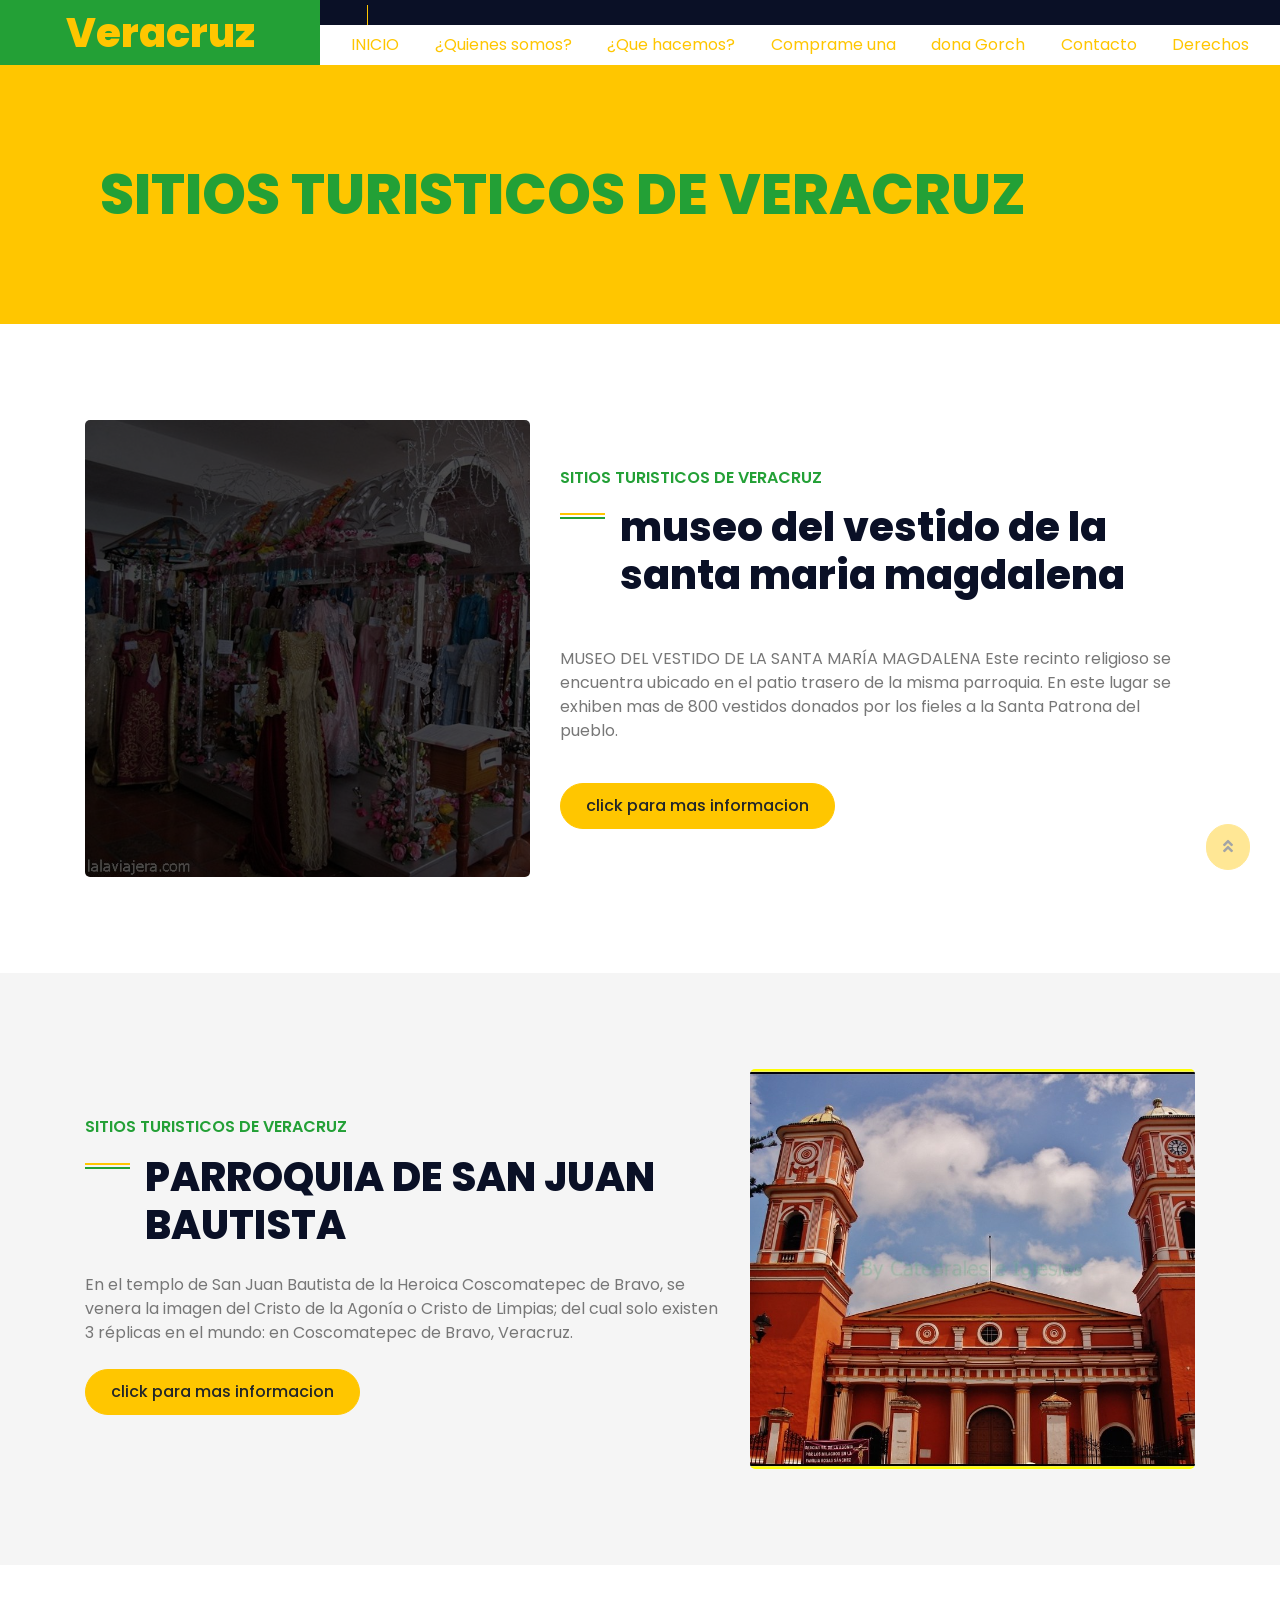
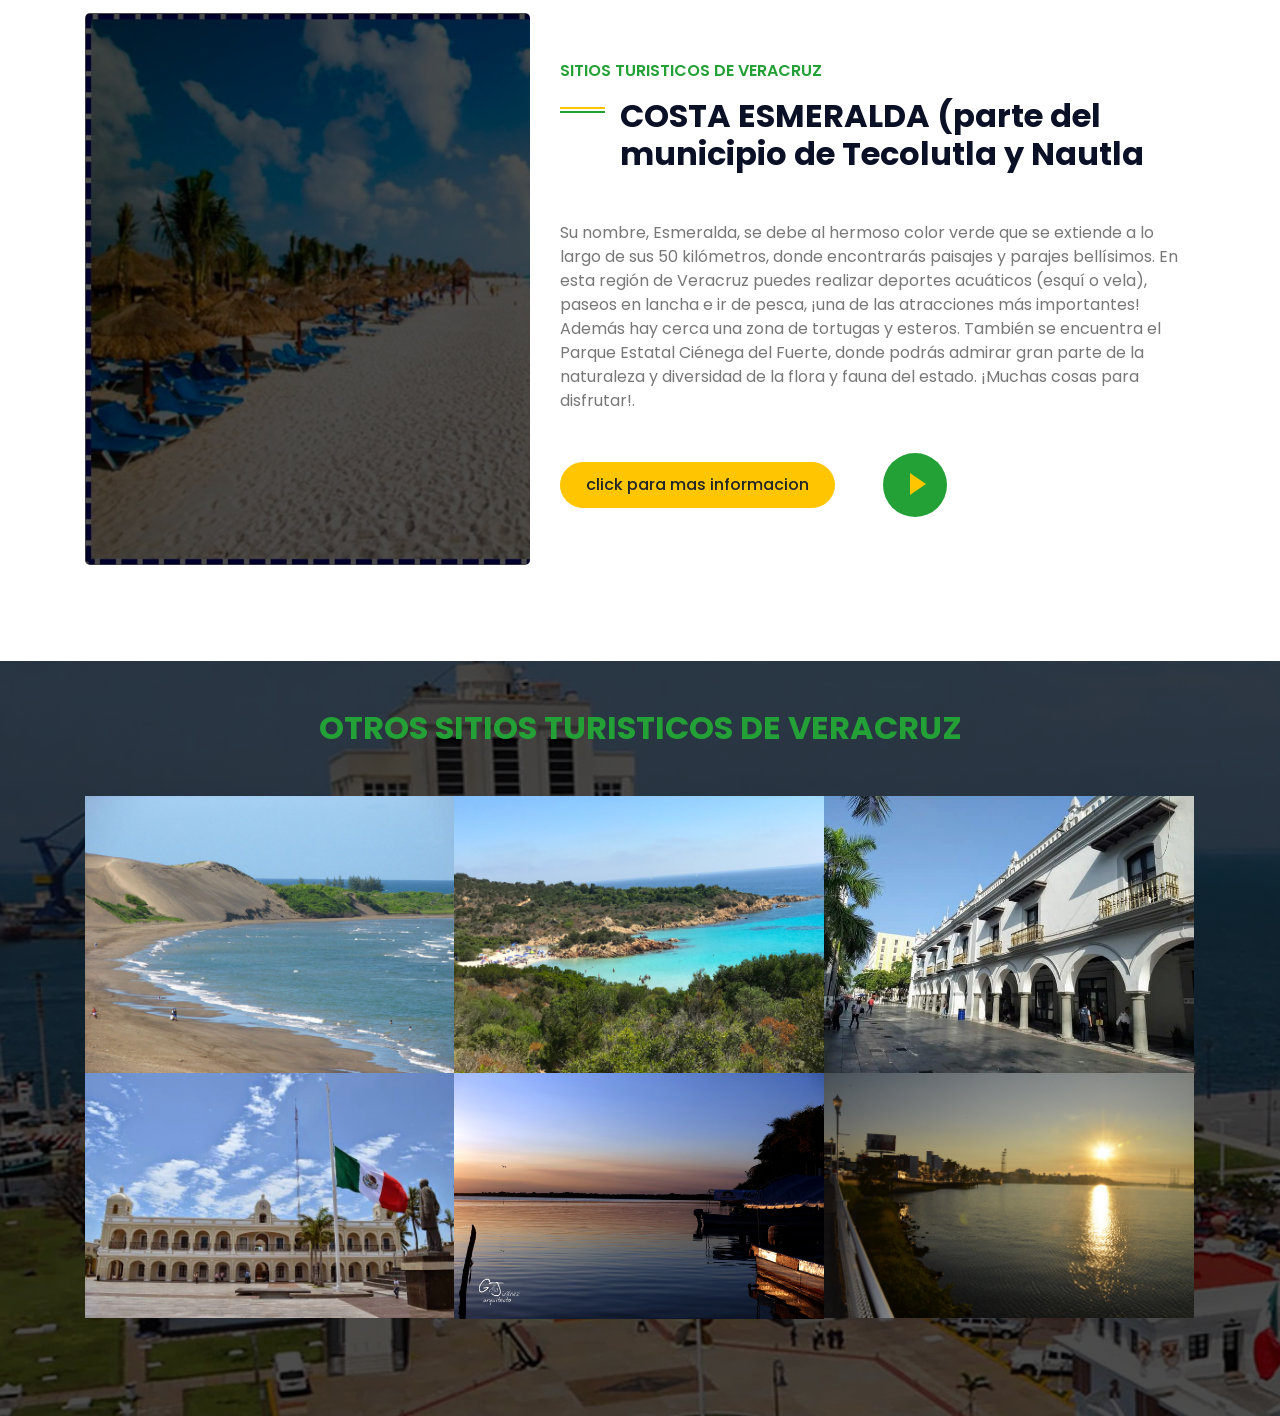
==== commit 7a737952: "Update print statement from 'Hello' to 'Goodbye'" ====
--- a/about.html
+++ b/about.html
@@ -79,8 +79,9 @@
                         <a href="index.html" class="nav-item nav-link active">INICIO</a>
                         <a href="project.html" class="nav-item nav-link">¿Quienes somos?</a>
                          <a href="single.html" class="nav-item nav-link">¿Que hacemos?</a>
-                        <a href="about.html" class="nav-item nav-link">Sitios turisticos</a>
-                        <a href="service.html" class="nav-item nav-link">Noticias</a>
+                        <a href="about.html" class="nav-item nav-link">Comprame una</a>
+                        <a href="service.html" class="nav-item nav-link">dona Gorch
+                        </a>
                          <a href="contact.html" class="nav-item nav-link">Contacto</a>
                         <a href="blog.html" class="nav-item nav-link">Derechos</a>  
                 </div>
@@ -369,4 +370,4 @@
     <script src="js/main.js"></script>
 </body>
 
-</html>+</html>
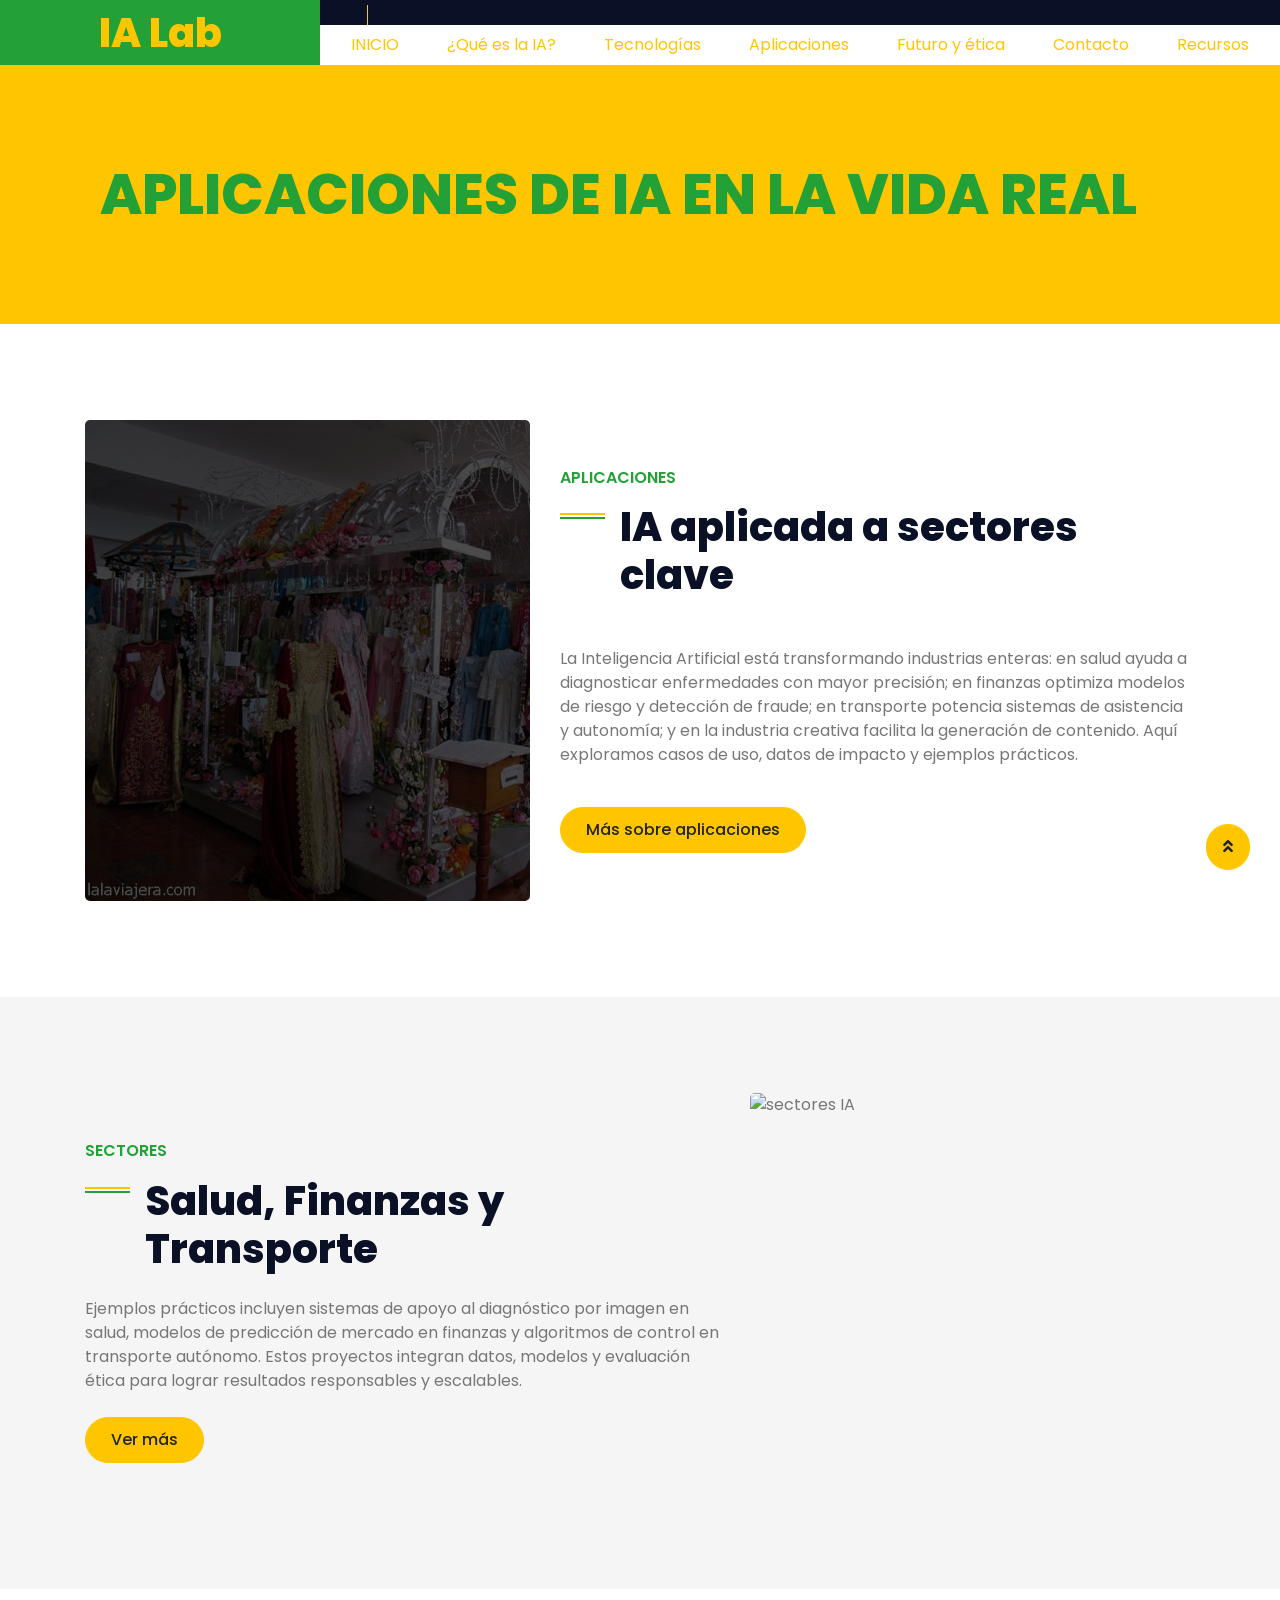
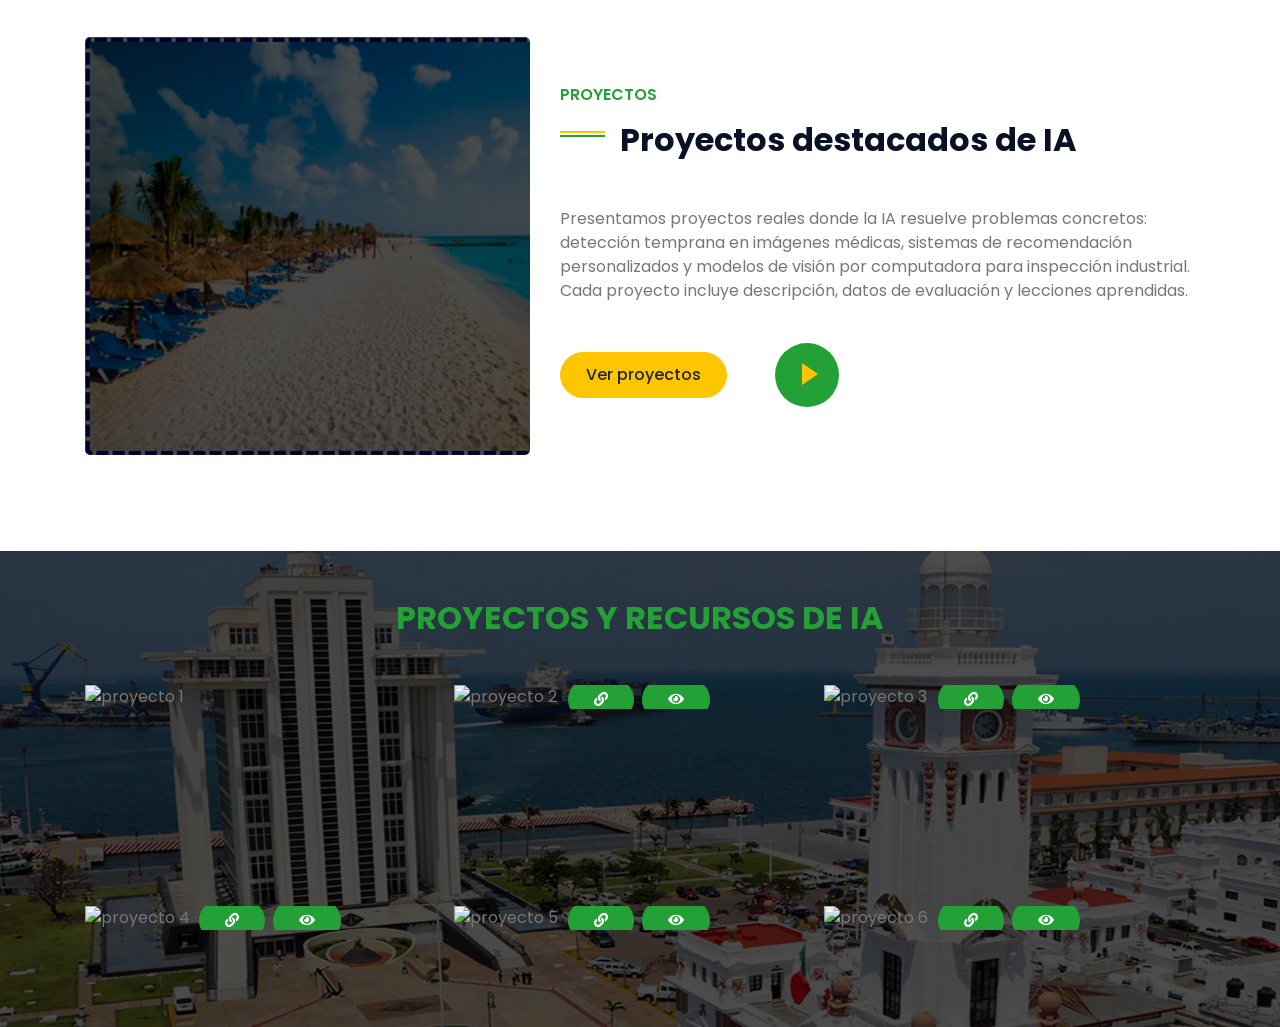
==== commit e245c3ba: "CGPT" ====
--- a/about.html
+++ b/about.html
@@ -3,14 +3,13 @@
 
 <head>
     <meta charset="utf-8">
-    <title>Sitios Turisticos</title>
+    <title>Aplicaciones de IA</title>
     <meta content="width=device-width, initial-scale=1.0" name="viewport">
     <meta content="Free HTML Templates" name="keywords">
     <meta content="Free HTML Templates" name="description">
 
     <!-- Favicon -->
-    <link href="img/favicon.ico" rel="icon">
-    <link href="img/descarga.jpg" rel="icon">
+    <link href="img/ai-favicon.svg" rel="icon">
 
     <!-- Google Web Fonts -->
     <link rel="preconnect" href="https://fonts.gstatic.com">
@@ -33,7 +32,7 @@
         <div class="row">
             <div class="col-lg-3 bg-secondary d-none d-lg-block">
                 <a href="" class="navbar-brand w-100 h-100 m-0 p-0 d-flex align-items-center justify-content-center">
-                    <h1 class="m-0 display-7 text-primary">Veracruz</h1>
+                    <h1 class="m-0 display-7 text-primary">IA Lab</h1>
                 </a>
             </div>
             <div class="col-lg-9">
@@ -70,20 +69,19 @@
                 </div>
                 <nav class="navbar navbar-expand-lg bg-white navbar-light p-0">
                     <a href="" class="navbar-brand d-block d-lg-none">
-                        <h1 class="m-0 display-4 text-primary">Klean</h1>
+                        <h1 class="m-0 display-4 text-primary">IA Lab</h1>
                     </a>
                     <button type="button" class="navbar-toggler" data-toggle="collapse" data-target="#navbarCollapse">
                         <span class="navbar-toggler-icon"></span>
                     </button>
                     <div class="collapse navbar-collapse justify-content-between" id="navbarCollapse">
                         <a href="index.html" class="nav-item nav-link active">INICIO</a>
-                        <a href="project.html" class="nav-item nav-link">¿Quienes somos?</a>
-                         <a href="single.html" class="nav-item nav-link">¿Que hacemos?</a>
-                        <a href="about.html" class="nav-item nav-link">Comprame una</a>
-                        <a href="service.html" class="nav-item nav-link">dona Gorch
-                        </a>
-                         <a href="contact.html" class="nav-item nav-link">Contacto</a>
-                        <a href="blog.html" class="nav-item nav-link">Derechos</a>  
+                        <a href="project.html" class="nav-item nav-link">¿Qué es la IA?</a>
+                        <a href="single.html" class="nav-item nav-link">Tecnologías</a>
+                        <a href="about.html" class="nav-item nav-link">Aplicaciones</a>
+                        <a href="service.html" class="nav-item nav-link">Futuro y ética</a>
+                        <a href="contact.html" class="nav-item nav-link">Contacto</a>
+                        <a href="blog.html" class="nav-item nav-link">Recursos</a>
                 </div>
                     
                 </nav>
@@ -98,7 +96,7 @@
         <div class="container py-5">
             
                 <div class="col-md-12 text-right text-md-left">
-                    <h1 class="display-4 mb-4 mb-md-0 text-secondary text-uppercase"> SITIOS TURISTICOS DE VERACRUZ </h1>
+                    <h1 class="display-4 mb-4 mb-md-0 text-secondary text-uppercase">APLICACIONES DE IA EN LA VIDA REAL</h1>
                 
                 
                         
@@ -122,15 +120,13 @@
                     </div>
                 </div>
                 <div class="col-lg-7 pt-5 pb-lg-5">
-                    <h6 class="text-secondary font-weight-semi-bold text-uppercase mb-3">sitios turisticos de veracruz</h6>
-                    <h1 class="mb-4 section-title">museo del vestido de la santa maria magdalena</h1>
+                    <h6 class="text-secondary font-weight-semi-bold text-uppercase mb-3">Aplicaciones</h6>
+                    <h1 class="mb-4 section-title">IA aplicada a sectores clave</h1>
                     <br>
-                    <p>MUSEO DEL VESTIDO DE LA SANTA MARÍA MAGDALENA
-Este recinto religioso se encuentra ubicado en el patio trasero de la misma parroquia. En este lugar se exhiben mas de 800 vestidos donados por los fieles a la Santa Patrona del pueblo.</p>
+                    <p>La Inteligencia Artificial está transformando industrias enteras: en salud ayuda a diagnosticar enfermedades con mayor precisión; en finanzas optimiza modelos de riesgo y detección de fraude; en transporte potencia sistemas de asistencia y autonomía; y en la industria creativa facilita la generación de contenido. Aquí exploramos casos de uso, datos de impacto y ejemplos prácticos.</p>
                     <div class="d-flex align-items-center pt-4">
-                        <a href="https://www.visitmexico.com/veracruz/xico/museo-del-vestido-de-la-santa-maria-magdalena" class="btn btn-primary mr-5">click para mas informacion</a>
-                        
-                        <h5 class="font-weight-normal text-white m-0 ml-4 d-none d-sm-block">Play Video</h5>
+                        <a href="service.html" class="btn btn-primary mr-5">Más sobre aplicaciones</a>
+                        <h5 class="font-weight-normal text-white m-0 ml-4 d-none d-sm-block">Explora proyectos</h5>
                     </div>
                 </div>
             </div>
@@ -163,29 +159,19 @@
         <div class="container py-5">
             <div class="row">
                 <div class="col-lg-7 pt-lg-5 pb-3">
-                  <h6 class="text-secondary font-weight-semi-bold text-uppercase mb-3">sitios turisticos de veracruz</h6>
-                    <h1 class="mb-4 section-title">PARROQUIA DE SAN JUAN BAUTISTA</h1>
-                    <p class="mb-4">En el templo de San Juan Bautista de la Heroica Coscomatepec de Bravo, se venera la imagen del Cristo de la Agonía o Cristo de Limpias; del cual solo existen 3 réplicas en el mundo: en Coscomatepec de Bravo, Veracruz.</p>
-                     
-                        <a href="https://veracruz.mx/atractivo.php?idnota=791" class="btn btn-primary mr-5">click para mas informacion</a>
-                    
-                
- 
-
+                  <h6 class="text-secondary font-weight-semi-bold text-uppercase mb-3">Sectores</h6>
+                    <h1 class="mb-4 section-title">Salud, Finanzas y Transporte</h1>
+                    <p class="mb-4">Ejemplos prácticos incluyen sistemas de apoyo al diagnóstico por imagen en salud, modelos de predicción de mercado en finanzas y algoritmos de control en transporte autónomo. Estos proyectos integran datos, modelos y evaluación ética para lograr resultados responsables y escalables.</p>
+                        <a href="https://en.wikipedia.org/wiki/Artificial_intelligence" class="btn btn-primary mr-5">Ver más</a>
                         <div class="row">
-                        <div class="col-sm-4">
-                         
-                        </div>
-                        <div class="col-sm-4">
-                        </div>
-                        <div class="col-sm-4">
-                   
-                        </div>
+                        <div class="col-sm-4"></div>
+                        <div class="col-sm-4"></div>
+                        <div class="col-sm-4"></div>
                     </div>
                 </div>
                 <div class="col-lg-5" style="min-height: 400px;">
                     <div class="position-relative h-100 rounded overflow-hidden">
-                        <img class="position-absolute w-100 h-100" src="img/1.jpg" style="object-fit: cover;">
+                        <img class="position-absolute w-100 h-100" src="https://images.pexels.com/photos/8386437/pexels-photo-8386437.jpeg" style="object-fit: cover;" alt="sectores IA">
                     </div>
                 </div>
             </div>
@@ -204,17 +190,16 @@
                     </div>
                 </div>
                 <div class="col-lg-7 pt-5 pb-lg-5">
-                    <h6 class="text-secondary font-weight-semi-bold text-uppercase mb-3">sitios turisticos de veracruz</h6>
-                    <h2 class="mb-4 section-title">COSTA ESMERALDA (parte del municipio de Tecolutla y Nautla</h2>
+                    <h6 class="text-secondary font-weight-semi-bold text-uppercase mb-3">Proyectos</h6>
+                    <h2 class="mb-4 section-title">Proyectos destacados de IA</h2>
                     <br>
-                    <p>Su nombre, Esmeralda, se debe al hermoso color verde que se extiende a lo largo de sus 50 kilómetros, donde encontrarás paisajes y parajes bellísimos. En esta región de Veracruz puedes realizar deportes acuáticos (esquí o vela), paseos en lancha e ir de pesca, ¡una de las atracciones más importantes! Además hay cerca una zona de tortugas y esteros. También se encuentra el Parque Estatal Ciénega del Fuerte, donde podrás admirar gran parte de la naturaleza y diversidad de la flora y fauna del estado. ¡Muchas cosas para disfrutar!.</p>
+                    <p>Presentamos proyectos reales donde la IA resuelve problemas concretos: detección temprana en imágenes médicas, sistemas de recomendación personalizados y modelos de visión por computadora para inspección industrial. Cada proyecto incluye descripción, datos de evaluación y lecciones aprendidas.</p>
                     <div class="d-flex align-items-center pt-4">
-                        <a href="https://www.visitmexico.com/blog/guia-para-recorrer-el-puerto-de-veracruz#:~:text=%20%C2%A1V%C3%A1monos%20a%20conocer%20lo%20mejor%20del%20%27Puerto,abri%C3%B3%20sus%20puertas%20el%2013%20de...%20More%20" class="btn btn-primary mr-5">click para mas informacion</a>
-                        <button type="button" class="btn-play" data-toggle="modal"
-                            data-src="https://youtu.be/CP7Hoc82WIg" data-target="#videoModal">
+                        <a href="project.html" class="btn btn-primary mr-5">Ver proyectos</a>
+                        <button type="button" class="btn-play" data-toggle="modal" data-src="https://www.youtube.com/embed/dQw4w9WgXcQ" data-target="#videoModal">
                             <span></span>
                         </button>
-                        <h5 class="font-weight-normal text-white m-0 ml-4 d-none d-sm-block">Play Video</h5>
+                        <h5 class="font-weight-normal text-white m-0 ml-4 d-none d-sm-block">Ver demostración</h5>
                     </div>
                 </div>
             </div>
@@ -230,111 +215,111 @@
 
     <!-- Footer Start -->
     <div class="container-fluid bg-portfolio py-5">
- <center><h2 class="display-8 mb-4 mb-md-0 text-secondary text-uppercase">Otros sitios turisticos de Veracruz</h2></center>
+ <center><h2 class="display-8 mb-4 mb-md-0 text-secondary text-uppercase">Proyectos y Recursos de IA</h2></center>
      <div class="container py-5">
             <div class="row m-0 portfolio-container">
                 <div class="col-lg-4 col-md-6 col-sm-12 p-0 portfolio-item">
                   <div class="position-relative overflow-hidden">
                          <div class="portfolio-img">
-                        <img class="img-fluid w-100" src="img/portfolio-1.jpg" width="500" height="300">
-                        </div>
-                        <div class="portfolio-text bg-primary">
-                            <h4 class="font-weight-bold mb-4">PLAYA CHACHALACAS</h4>
-                            <div class="d-flex align-items-center justify-content-center">
-                                <a class="btn btn-sm btn-secondary m-1" href="https://veracruz.mx/noticia.php?idnota=1002">
+                        <img class="img-fluid w-100" src="https://images.pexels.com/photos/8439082/pexels-photo-8439082.jpeg" width="500" height="300" alt="proyecto 1">
+                        </div>
+                        <div class="portfolio-text bg-primary">
+                            <h4 class="font-weight-bold mb-4">Proyecto: Detección Médica</h4>
+                            <div class="d-flex align-items-center justify-content-center">
+                                <a class="btn btn-sm btn-secondary m-1" href="project.html">
                                   <i class="fa fa-link"></i>
                                 </a>
-                                <a class="btn btn-sm btn-secondary m-1" href="img/portfolio-1.jpg" data-lightbox="portfolio">
-                                    <i class="fa fa-eye"></i>
-                                </a>
-                            </div>
-                        </div>
-                    </div>
-                </div>
-                <div class="col-lg-4 col-md-6 col-sm-12 p-0 portfolio-item">
-                    <div class="position-relative overflow-hidden">
-                        <div class="portfolio-img">
-                            <img class="img-fluid w-100" src="img/portfolio-2.jpg">
-                        </div>
-                        <div class="portfolio-text bg-primary">
-                            <h4 class="font-weight-bold mb-4">COSTA DE ESMERALDA</h4>
-                            <div class="d-flex align-items-center justify-content-center">
-                                <a class="btn btn-sm btn-secondary m-1" href="https://topadventure.com/playa/Que-hacer-en-Costa-Esmeralda-Veracruz-20210507-0002.html">
-                                    <i class="fa fa-link"></i>
-                                </a>
-                                <a class="btn btn-sm btn-secondary m-1" href="img/portfolio-2.jpg" data-lightbox="portfolio">
-                                    <i class="fa fa-eye"></i>
-                                </a>
-                            </div>
-                        </div>
-                    </div>
-                </div>
-                <div class="col-lg-4 col-md-6 col-sm-12 p-0 portfolio-item">
-                    <div class="position-relative overflow-hidden">
-                        <div class="portfolio-img">
-                            <img class="img-fluid w-100" src="img/portfolio-3.jpg" alt="">
-                        </div>
-                        <div class="portfolio-text bg-primary">
-                            <h4 class="font-weight-bold mb-4">ZOCALO DE VERACRUZ</h4>
-                            <div class="d-flex align-items-center justify-content-center">
-                                <a class="btn btn-sm btn-secondary m-1" href="https://www.lugaresturisticosdeveracruz.com/puerto/zocalo-de-veracruz/">
-                                    <i class="fa fa-link"></i>
-                                </a>
-                                <a class="btn btn-sm btn-secondary m-1" href="img/portfolio-3.jpg" data-lightbox="portfolio">
-                                    <i class="fa fa-eye"></i>
-                                </a>
-                            </div>
-                        </div>
-                    </div>
-                </div>
-                <div class="col-lg-4 col-md-6 col-sm-12 p-0 portfolio-item">
-                    <div class="position-relative overflow-hidden">
-                        <div class="portfolio-img">
-                            <img class="img-fluid w-100" src="img/portfolio-4.jpg"  alt="">
-                        </div>
-                        <div class="portfolio-text bg-primary">
-                            <h4 class="font-weight-bold mb-4">ZOCALO DE BOCA DEL RIO</h4>
-                            <div class="d-flex align-items-center justify-content-center">
-                                <a class="btn btn-sm btn-secondary m-1" href="https://www.lugaresturisticosdeveracruz.com/boca-del-rio/zocalo-boca/">
-                                    <i class="fa fa-link"></i>
-                                </a>
-                                <a class="btn btn-sm btn-secondary m-1" href="img/portfolio-4.jpg" data-lightbox="portfolio">
-                                    <i class="fa fa-eye"></i>
-                                </a>
-                            </div>
-                        </div>
-                    </div>
-                </div>
-                <div class="col-lg-4 col-md-6 col-sm-12 p-0 portfolio-item">
-                    <div class="position-relative overflow-hidden">
-                        <div class="portfolio-img">
-                            <img class="img-fluid w-100" src="img/portfolio-5.jpg" alt="">
-                        </div>
-                        <div class="portfolio-text bg-primary">
-                            <h4 class="font-weight-bold mb-4">LA LAGUNA DE MANDINGA</h4>
-                            <div class="d-flex align-items-center justify-content-center">
-                                <a class="btn btn-sm btn-secondary m-1" href="https://elsouvenir.com/ya-conoces-la-laguna-mandinga-encanto-veracruz-te-la-estas-perdiendo/">
-                                    <i class="fa fa-link"></i>
-                                </a>
-                                <a class="btn btn-sm btn-secondary m-1" href="img/portfolio-5.jpg" data-lightbox="portfolio">
-                                    <i class="fa fa-eye"></i>
-                                </a>
-                            </div>
-                        </div>
-                    </div>
-                </div>
-                <div class="col-lg-4 col-md-6 col-sm-12 p-0 portfolio-item">
-                    <div class="position-relative overflow-hidden">
-                        <div class="portfolio-img">
-                            <img class="img-fluid w-100" src="img/portfolio-6.jpg" alt="">
-                        </div>
-                        <div class="portfolio-text bg-primary">
-                            <h4 class="font-weight-bold mb-4">LA PLAYA DE TUXPAN</h4>
-                            <div class="d-flex align-items-center justify-content-center">
-                                <a class="btn btn-sm btn-secondary m-1" href="https://www.playasmexico.com.mx/veracruz/playa-de-tuxpan/">
-                                    <i class="fa fa-link"></i>
-                                </a>
-                                <a class="btn btn-sm btn-secondary m-1" href="img/portfolio-6.jpg" data-lightbox="portfolio">
+                                <a class="btn btn-sm btn-secondary m-1" href="https://images.pexels.com/photos/8439082/pexels-photo-8439082.jpeg" data-lightbox="portfolio">
+                                    <i class="fa fa-eye"></i>
+                                </a>
+                            </div>
+                        </div>
+                    </div>
+                </div>
+                <div class="col-lg-4 col-md-6 col-sm-12 p-0 portfolio-item">
+                    <div class="position-relative overflow-hidden">
+                        <div class="portfolio-img">
+                            <img class="img-fluid w-100" src="https://images.pexels.com/photos/8438958/pexels-photo-8438958.jpeg" alt="proyecto 2">
+                        </div>
+                        <div class="portfolio-text bg-primary">
+                            <h4 class="font-weight-bold mb-4">Proyecto: Recomendaciones</h4>
+                            <div class="d-flex align-items-center justify-content-center">
+                                <a class="btn btn-sm btn-secondary m-1" href="project.html">
+                                    <i class="fa fa-link"></i>
+                                </a>
+                                <a class="btn btn-sm btn-secondary m-1" href="https://images.pexels.com/photos/8438958/pexels-photo-8438958.jpeg" data-lightbox="portfolio">
+                                    <i class="fa fa-eye"></i>
+                                </a>
+                            </div>
+                        </div>
+                    </div>
+                </div>
+                <div class="col-lg-4 col-md-6 col-sm-12 p-0 portfolio-item">
+                    <div class="position-relative overflow-hidden">
+                        <div class="portfolio-img">
+                            <img class="img-fluid w-100" src="https://images.pexels.com/photos/8294606/pexels-photo-8294606.jpeg" alt="proyecto 3">
+                        </div>
+                        <div class="portfolio-text bg-primary">
+                            <h4 class="font-weight-bold mb-4">Proyecto: Visión Industrial</h4>
+                            <div class="d-flex align-items-center justify-content-center">
+                                <a class="btn btn-sm btn-secondary m-1" href="project.html">
+                                    <i class="fa fa-link"></i>
+                                </a>
+                                <a class="btn btn-sm btn-secondary m-1" href="https://images.pexels.com/photos/8294606/pexels-photo-8294606.jpeg" data-lightbox="portfolio">
+                                    <i class="fa fa-eye"></i>
+                                </a>
+                            </div>
+                        </div>
+                    </div>
+                </div>
+                <div class="col-lg-4 col-md-6 col-sm-12 p-0 portfolio-item">
+                    <div class="position-relative overflow-hidden">
+                        <div class="portfolio-img">
+                            <img class="img-fluid w-100" src="https://images.pexels.com/photos/8386437/pexels-photo-8386437.jpeg"  alt="proyecto 4">
+                        </div>
+                        <div class="portfolio-text bg-primary">
+                            <h4 class="font-weight-bold mb-4">Proyecto: NLP y Chatbots</h4>
+                            <div class="d-flex align-items-center justify-content-center">
+                                <a class="btn btn-sm btn-secondary m-1" href="project.html">
+                                    <i class="fa fa-link"></i>
+                                </a>
+                                <a class="btn btn-sm btn-secondary m-1" href="https://images.pexels.com/photos/8386437/pexels-photo-8386437.jpeg" data-lightbox="portfolio">
+                                    <i class="fa fa-eye"></i>
+                                </a>
+                            </div>
+                        </div>
+                    </div>
+                </div>
+                <div class="col-lg-4 col-md-6 col-sm-12 p-0 portfolio-item">
+                    <div class="position-relative overflow-hidden">
+                        <div class="portfolio-img">
+                            <img class="img-fluid w-100" src="https://images.pexels.com/photos/8566534/pexels-photo-8566534.jpeg" alt="proyecto 5">
+                        </div>
+                        <div class="portfolio-text bg-primary">
+                            <h4 class="font-weight-bold mb-4">Dataset y Recursos</h4>
+                            <div class="d-flex align-items-center justify-content-center">
+                                <a class="btn btn-sm btn-secondary m-1" href="project.html">
+                                    <i class="fa fa-link"></i>
+                                </a>
+                                <a class="btn btn-sm btn-secondary m-1" href="https://images.pexels.com/photos/8566534/pexels-photo-8566534.jpeg" data-lightbox="portfolio">
+                                    <i class="fa fa-eye"></i>
+                                </a>
+                            </div>
+                        </div>
+                    </div>
+                </div>
+                <div class="col-lg-4 col-md-6 col-sm-12 p-0 portfolio-item">
+                    <div class="position-relative overflow-hidden">
+                        <div class="portfolio-img">
+                            <img class="img-fluid w-100" src="https://images.pexels.com/photos/6019019/pexels-photo-6019019.jpeg" alt="proyecto 6">
+                        </div>
+                        <div class="portfolio-text bg-primary">
+                            <h4 class="font-weight-bold mb-4">Herramientas y Tutoriales</h4>
+                            <div class="d-flex align-items-center justify-content-center">
+                                <a class="btn btn-sm btn-secondary m-1" href="project.html">
+                                    <i class="fa fa-link"></i>
+                                </a>
+                                <a class="btn btn-sm btn-secondary m-1" href="https://images.pexels.com/photos/6019019/pexels-photo-6019019.jpeg" data-lightbox="portfolio">
                                     <i class="fa fa-eye"></i>
                                 </a>
                             </div>
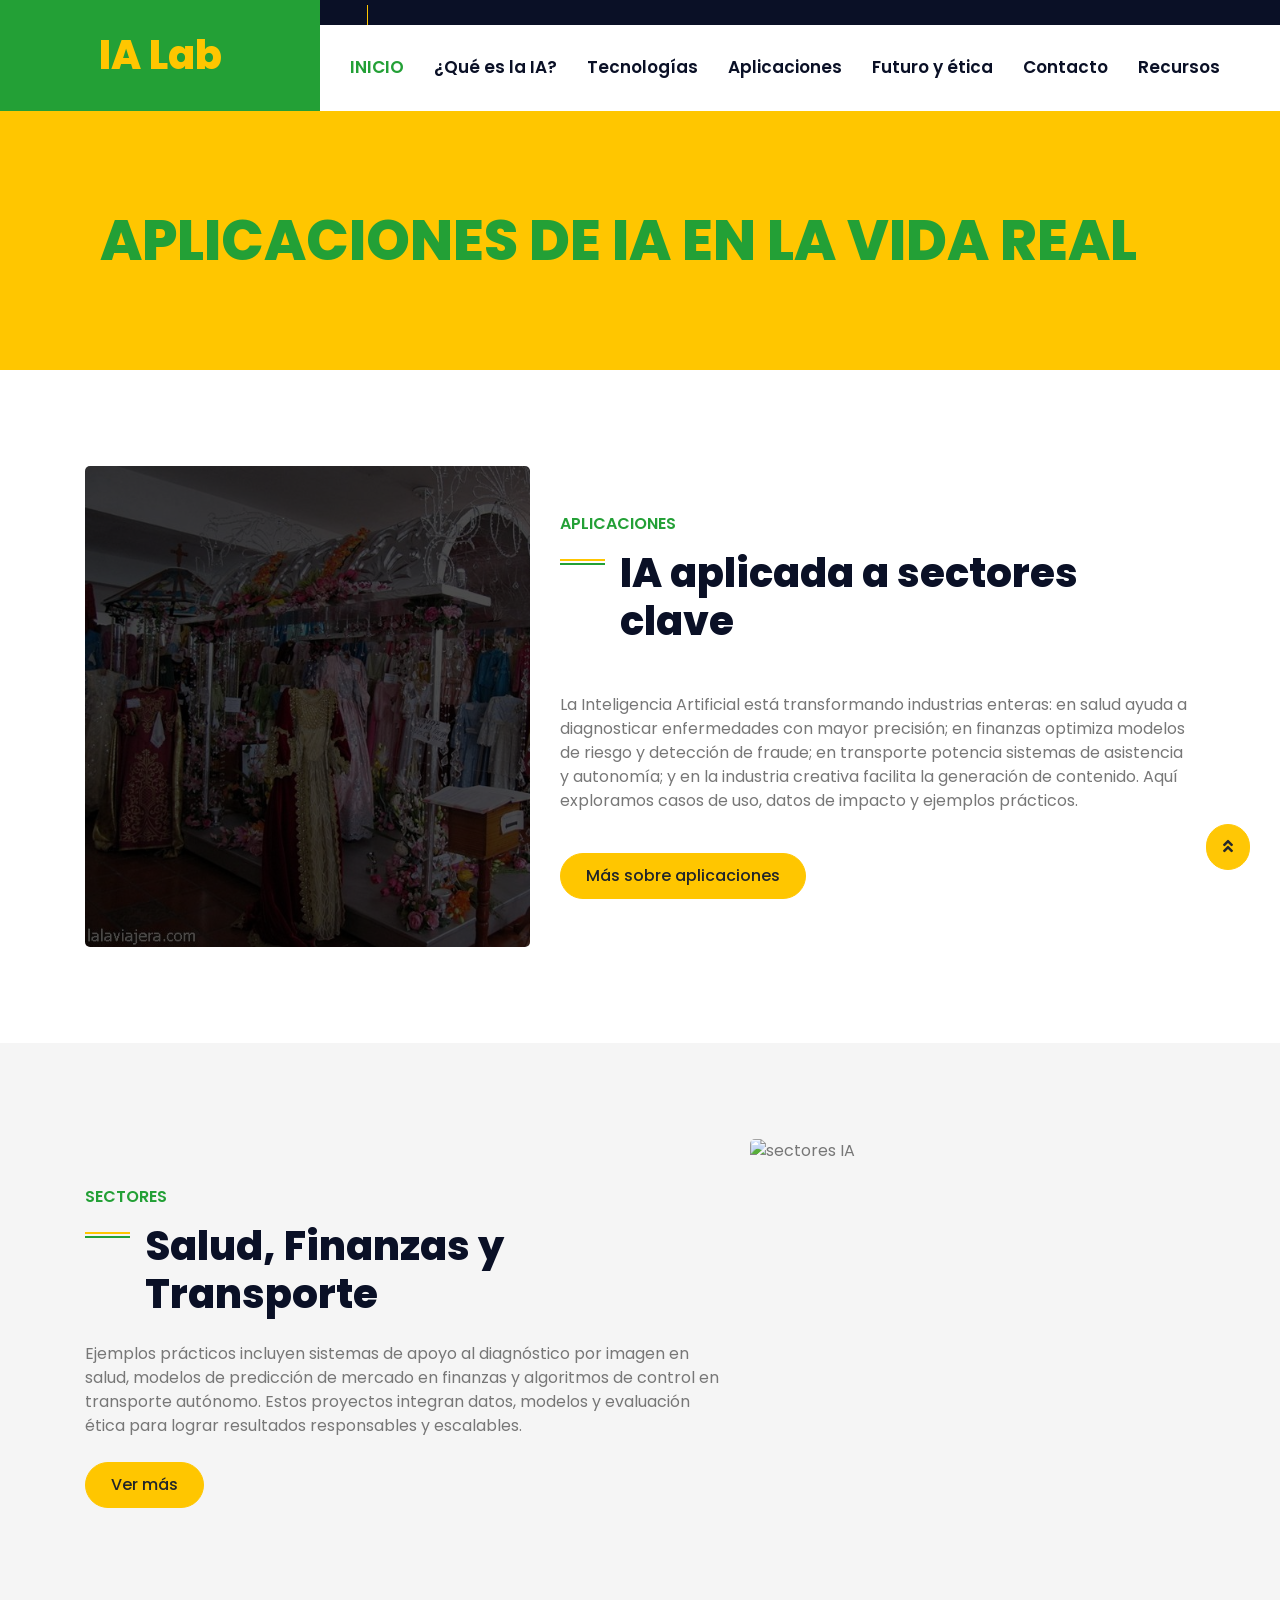
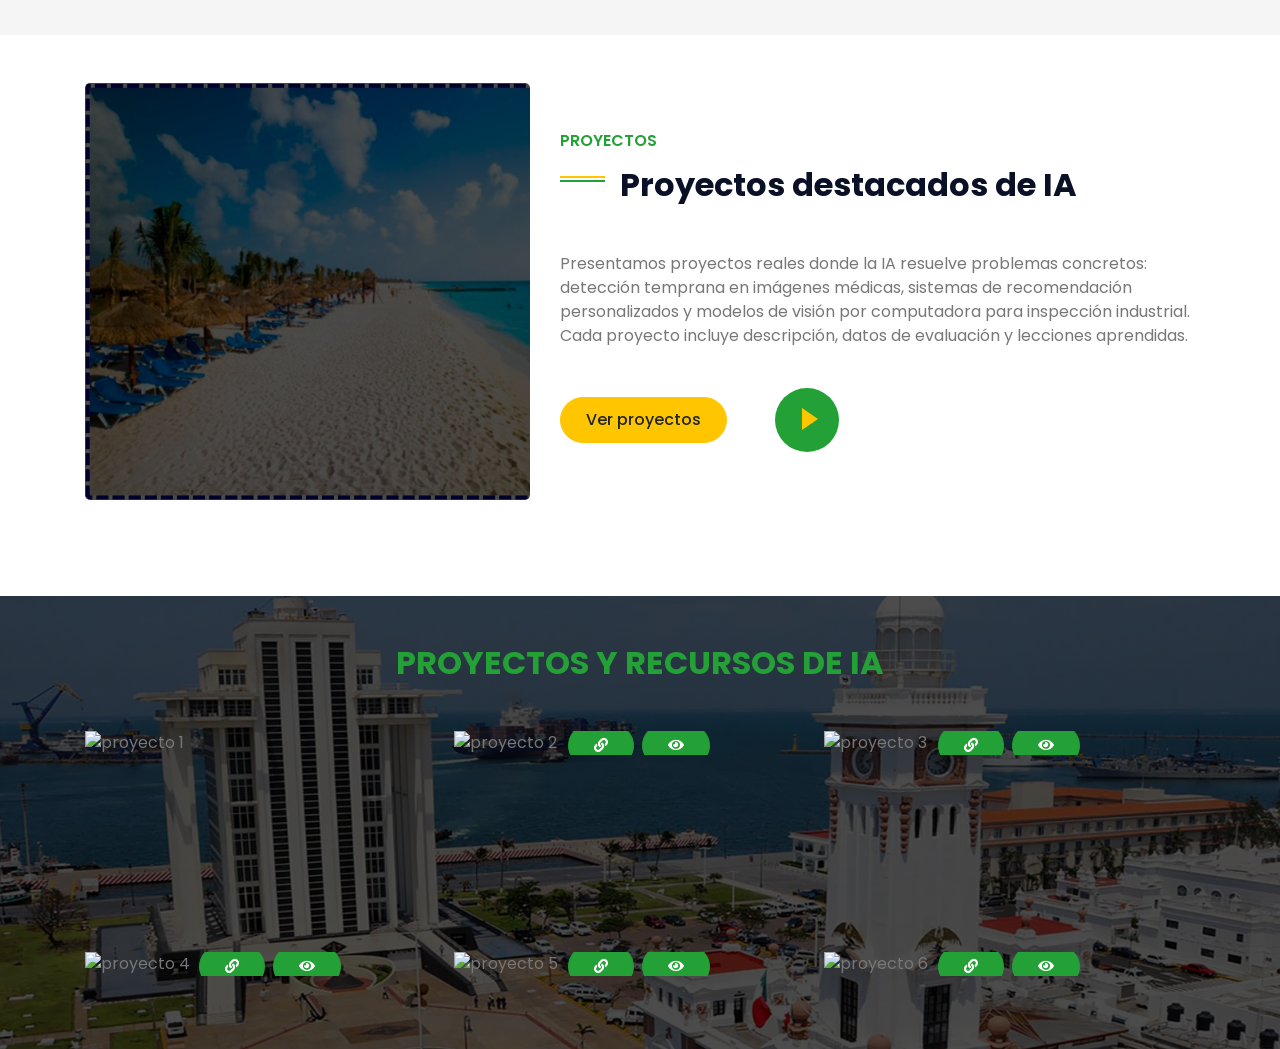
==== commit 20c8c93d: "GPT-5 mini" ====
--- a/about.html
+++ b/about.html
@@ -1,12 +1,18 @@
 ﻿<!DOCTYPE html>
-<html lang="en">
+<html lang="es">
 
 <head>
     <meta charset="utf-8">
     <title>Aplicaciones de IA</title>
     <meta content="width=device-width, initial-scale=1.0" name="viewport">
-    <meta content="Free HTML Templates" name="keywords">
-    <meta content="Free HTML Templates" name="description">
+    <meta name="author" content="IA Lab">
+    <meta name="keywords" content="aplicaciones IA, inteligencia artificial, casos de uso">
+    <meta name="description" content="Aplicaciones de Inteligencia Artificial en sectores como salud, industria y educación.">
+    <meta name="theme-color" content="#FFC600">
+    <meta property="og:title" content="Aplicaciones de IA - IA Lab">
+    <meta property="og:description" content="Aplicaciones de Inteligencia Artificial en sectores como salud, industria y educación.">
+    <meta property="og:image" content="https://images.pexels.com/photos/8386437/pexels-photo-8386437.jpeg">
+    <meta property="og:type" content="article">
 
     <!-- Favicon -->
     <link href="img/ai-favicon.svg" rel="icon">
@@ -27,6 +33,7 @@
 </head>
 
 <body>
+    <a class="skip-link" href="#main-content">Saltar al contenido</a>
     <!-- Header Start -->
     <div class="container-fluid">
         <div class="row">
@@ -67,22 +74,24 @@
                         </div>
                     </div>
                 </div>
-                <nav class="navbar navbar-expand-lg bg-white navbar-light p-0">
+                <nav class="navbar navbar-expand-lg bg-white navbar-light p-0" role="navigation" aria-label="Principal">
                     <a href="" class="navbar-brand d-block d-lg-none">
                         <h1 class="m-0 display-4 text-primary">IA Lab</h1>
                     </a>
-                    <button type="button" class="navbar-toggler" data-toggle="collapse" data-target="#navbarCollapse">
+                    <button type="button" class="navbar-toggler" data-toggle="collapse" data-target="#navbarCollapse" aria-expanded="false" aria-controls="navbarCollapse">
                         <span class="navbar-toggler-icon"></span>
                     </button>
-                    <div class="collapse navbar-collapse justify-content-between" id="navbarCollapse">
-                        <a href="index.html" class="nav-item nav-link active">INICIO</a>
-                        <a href="project.html" class="nav-item nav-link">¿Qué es la IA?</a>
-                        <a href="single.html" class="nav-item nav-link">Tecnologías</a>
-                        <a href="about.html" class="nav-item nav-link">Aplicaciones</a>
-                        <a href="service.html" class="nav-item nav-link">Futuro y ética</a>
-                        <a href="contact.html" class="nav-item nav-link">Contacto</a>
-                        <a href="blog.html" class="nav-item nav-link">Recursos</a>
-                </div>
+                    <div class="collapse navbar-collapse justify-content-between" id="navbarCollapse" role="navigation" aria-label="Principal">
+                        <ul class="navbar-nav">
+                            <li class="nav-item"><a class="nav-link active" href="index.html">INICIO</a></li>
+                            <li class="nav-item"><a class="nav-link" href="project.html">¿Qué es la IA?</a></li>
+                            <li class="nav-item"><a class="nav-link" href="single.html">Tecnologías</a></li>
+                            <li class="nav-item"><a class="nav-link" href="about.html">Aplicaciones</a></li>
+                            <li class="nav-item"><a class="nav-link" href="service.html">Futuro y ética</a></li>
+                            <li class="nav-item"><a class="nav-link" href="contact.html">Contacto</a></li>
+                            <li class="nav-item"><a class="nav-link" href="blog.html">Recursos</a></li>
+                        </ul>
+                    </div>
                     
                 </nav>
             </div>
@@ -162,7 +171,7 @@
                   <h6 class="text-secondary font-weight-semi-bold text-uppercase mb-3">Sectores</h6>
                     <h1 class="mb-4 section-title">Salud, Finanzas y Transporte</h1>
                     <p class="mb-4">Ejemplos prácticos incluyen sistemas de apoyo al diagnóstico por imagen en salud, modelos de predicción de mercado en finanzas y algoritmos de control en transporte autónomo. Estos proyectos integran datos, modelos y evaluación ética para lograr resultados responsables y escalables.</p>
-                        <a href="https://en.wikipedia.org/wiki/Artificial_intelligence" class="btn btn-primary mr-5">Ver más</a>
+                        <a href="https://encrypted-tbn3.gstatic.com/images?q=tbn:ANd9GcR_cdHMTpaPMWwBR-HY_pCCxfZnsNiTlW6uMB5lQ9MJvR_KP9yxiIQAxC5Z0lCL" class="btn btn-primary mr-5">Ver más</a>
                         <div class="row">
                         <div class="col-sm-4"></div>
                         <div class="col-sm-4"></div>
@@ -171,7 +180,7 @@
                 </div>
                 <div class="col-lg-5" style="min-height: 400px;">
                     <div class="position-relative h-100 rounded overflow-hidden">
-                        <img class="position-absolute w-100 h-100" src="https://images.pexels.com/photos/8386437/pexels-photo-8386437.jpeg" style="object-fit: cover;" alt="sectores IA">
+                        <img class="position-absolute w-100 h-100" src="https://images.pexels.com/photos/8386437/pexels-photo-8386437.jpeg" loading="lazy" style="object-fit: cover;" alt="sectores IA">
                     </div>
                 </div>
             </div>
@@ -221,7 +230,7 @@
                 <div class="col-lg-4 col-md-6 col-sm-12 p-0 portfolio-item">
                   <div class="position-relative overflow-hidden">
                          <div class="portfolio-img">
-                        <img class="img-fluid w-100" src="https://images.pexels.com/photos/8439082/pexels-photo-8439082.jpeg" width="500" height="300" alt="proyecto 1">
+                        <img class="img-fluid w-100" src="https://images.pexels.com/photos/8439082/pexels-photo-8439082.jpeg" loading="lazy" width="500" height="300" alt="proyecto 1">
                         </div>
                         <div class="portfolio-text bg-primary">
                             <h4 class="font-weight-bold mb-4">Proyecto: Detección Médica</h4>
@@ -239,7 +248,7 @@
                 <div class="col-lg-4 col-md-6 col-sm-12 p-0 portfolio-item">
                     <div class="position-relative overflow-hidden">
                         <div class="portfolio-img">
-                            <img class="img-fluid w-100" src="https://images.pexels.com/photos/8438958/pexels-photo-8438958.jpeg" alt="proyecto 2">
+                            <img class="img-fluid w-100" src="https://images.pexels.com/photos/8438958/pexels-photo-8438958.jpeg" loading="lazy" alt="proyecto 2">
                         </div>
                         <div class="portfolio-text bg-primary">
                             <h4 class="font-weight-bold mb-4">Proyecto: Recomendaciones</h4>
@@ -257,7 +266,7 @@
                 <div class="col-lg-4 col-md-6 col-sm-12 p-0 portfolio-item">
                     <div class="position-relative overflow-hidden">
                         <div class="portfolio-img">
-                            <img class="img-fluid w-100" src="https://images.pexels.com/photos/8294606/pexels-photo-8294606.jpeg" alt="proyecto 3">
+                            <img class="img-fluid w-100" src="https://images.pexels.com/photos/8294606/pexels-photo-8294606.jpeg" loading="lazy" alt="proyecto 3">
                         </div>
                         <div class="portfolio-text bg-primary">
                             <h4 class="font-weight-bold mb-4">Proyecto: Visión Industrial</h4>
@@ -275,7 +284,7 @@
                 <div class="col-lg-4 col-md-6 col-sm-12 p-0 portfolio-item">
                     <div class="position-relative overflow-hidden">
                         <div class="portfolio-img">
-                            <img class="img-fluid w-100" src="https://images.pexels.com/photos/8386437/pexels-photo-8386437.jpeg"  alt="proyecto 4">
+                            <img class="img-fluid w-100" src="https://images.pexels.com/photos/8386437/pexels-photo-8386437.jpeg" loading="lazy" alt="proyecto 4">
                         </div>
                         <div class="portfolio-text bg-primary">
                             <h4 class="font-weight-bold mb-4">Proyecto: NLP y Chatbots</h4>
@@ -293,7 +302,7 @@
                 <div class="col-lg-4 col-md-6 col-sm-12 p-0 portfolio-item">
                     <div class="position-relative overflow-hidden">
                         <div class="portfolio-img">
-                            <img class="img-fluid w-100" src="https://images.pexels.com/photos/8566534/pexels-photo-8566534.jpeg" alt="proyecto 5">
+                            <img class="img-fluid w-100" src="https://images.pexels.com/photos/8566534/pexels-photo-8566534.jpeg" loading="lazy" alt="proyecto 5">
                         </div>
                         <div class="portfolio-text bg-primary">
                             <h4 class="font-weight-bold mb-4">Dataset y Recursos</h4>
@@ -311,7 +320,7 @@
                 <div class="col-lg-4 col-md-6 col-sm-12 p-0 portfolio-item">
                     <div class="position-relative overflow-hidden">
                         <div class="portfolio-img">
-                            <img class="img-fluid w-100" src="https://images.pexels.com/photos/6019019/pexels-photo-6019019.jpeg" alt="proyecto 6">
+                            <img class="img-fluid w-100" src="https://images.pexels.com/photos/6019019/pexels-photo-6019019.jpeg" loading="lazy" alt="proyecto 6">
                         </div>
                         <div class="portfolio-text bg-primary">
                             <h4 class="font-weight-bold mb-4">Herramientas y Tutoriales</h4>
--- a/css/style.css
+++ b/css/style.css
@@ -10145,3 +10145,53 @@
   padding: 0;
   list-style-type: none;
 }
+
+/* Accessibility and focus improvements */
+.skip-link {
+  position: absolute;
+  left: -999px;
+  top: auto;
+  width: 1px;
+  height: 1px;
+  overflow: hidden;
+}
+.skip-link:focus {
+  position: static;
+  left: 0;
+  width: auto;
+  height: auto;
+  padding: 8px 12px;
+  background: var(--primary);
+  color: #0a1026;
+  z-index: 9999;
+  border-radius: 4px;
+  text-decoration: none;
+}
+
+/* Visible focus outlines for keyboard users */
+a:focus, button:focus, input:focus, textarea:focus {
+  outline: 3px solid rgba(255,198,0,0.35);
+  outline-offset: 2px;
+}
+
+/* Navbar link spacing and contrast */
+.navbar a {
+  color: var(--dark);
+  padding: 10px 12px;
+  font-weight: 600;
+}
+.navbar a:hover, .navbar a:focus {
+  color: var(--primary);
+  text-decoration: none;
+}
+
+/* Buttons: clearer focus state */
+.btn:focus {
+  box-shadow: 0 0 0 0.2rem rgba(255,198,0,0.35);
+}
+
+/* Ensure images have a sensible max-width */
+img {
+  max-width: 100%;
+  height: auto;
+}
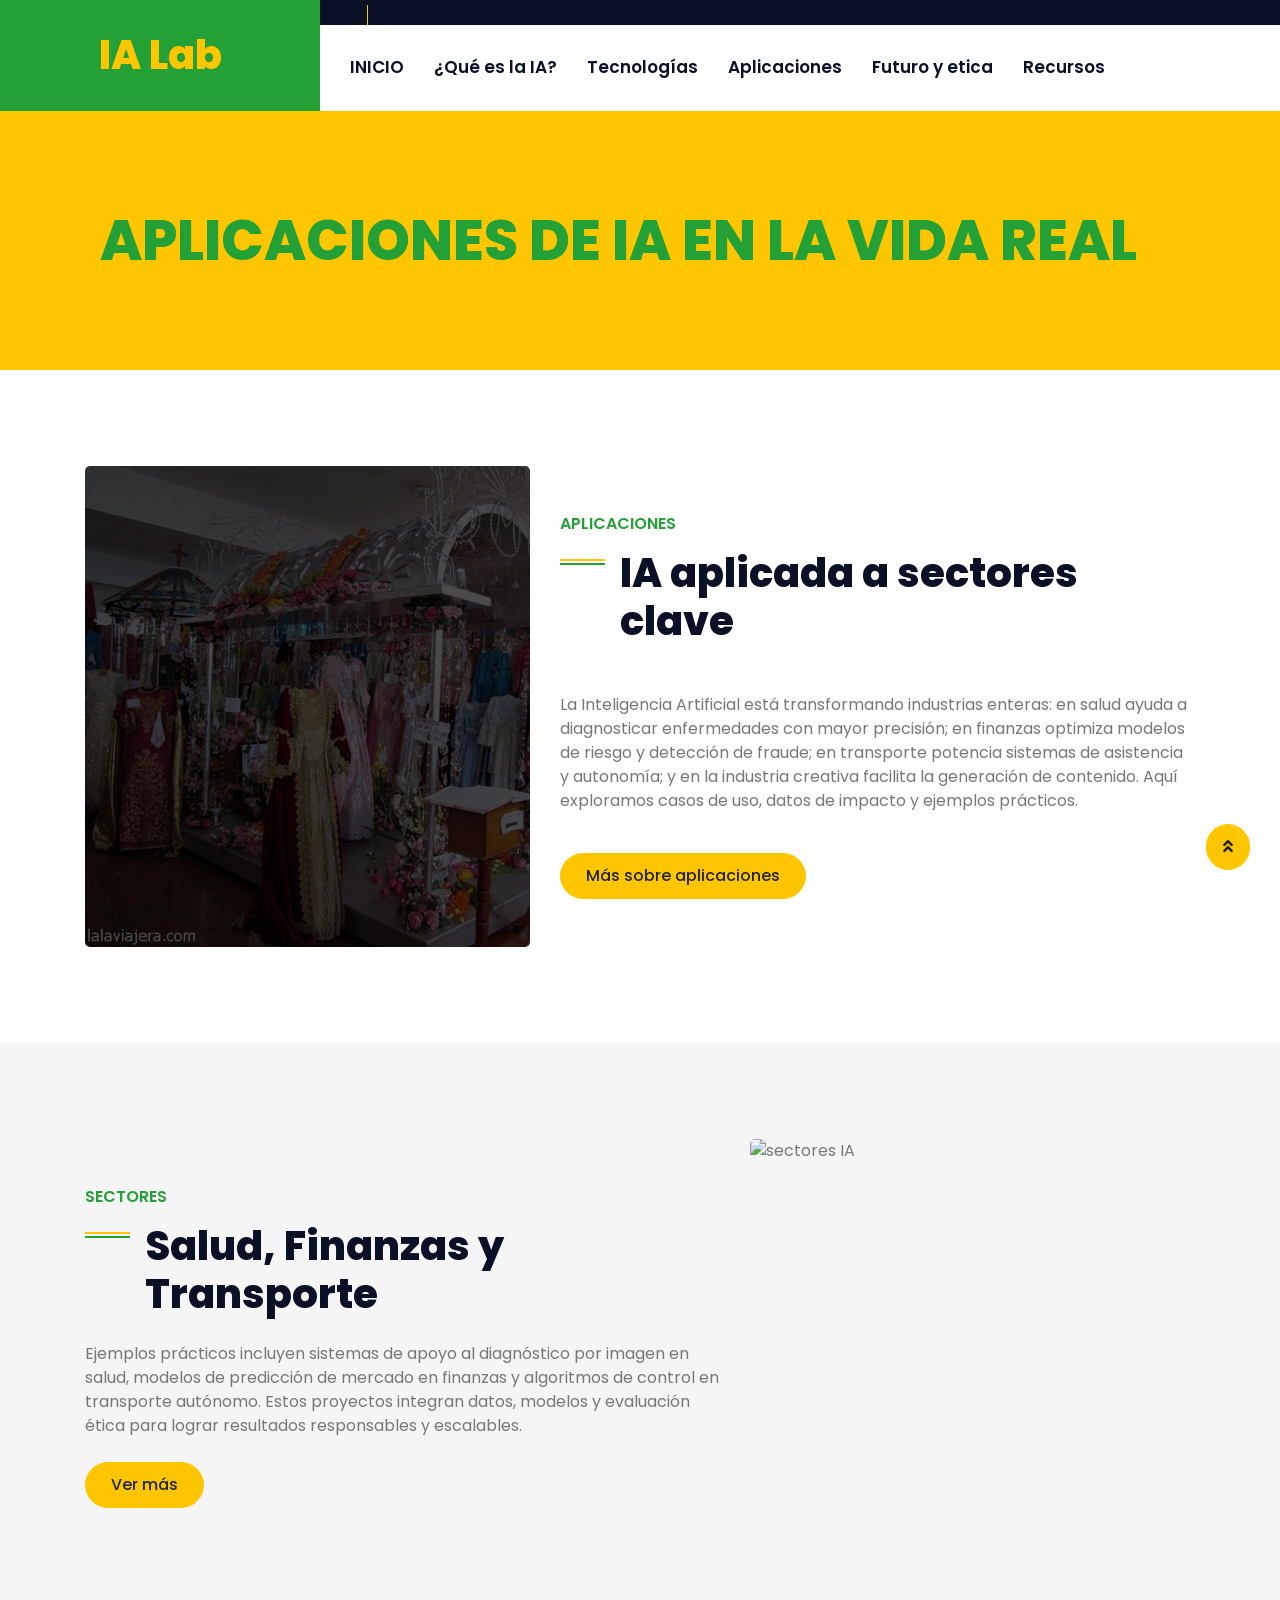
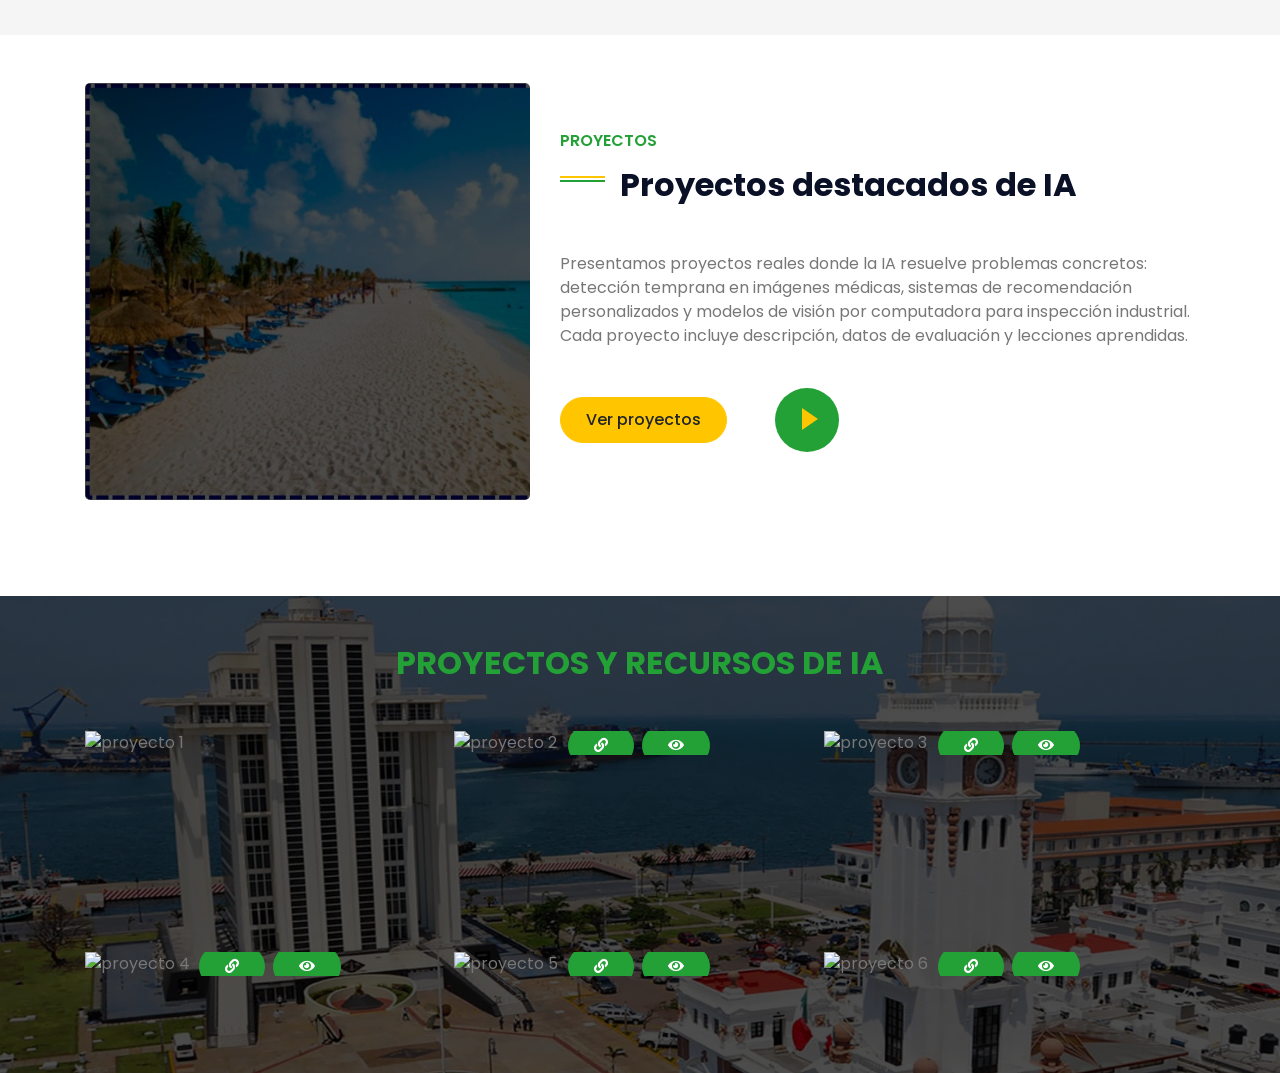
==== commit 894c6899: "V3" ====
--- a/about.html
+++ b/about.html
@@ -75,7 +75,7 @@
                     </div>
                 </div>
                 <nav class="navbar navbar-expand-lg bg-white navbar-light p-0" role="navigation" aria-label="Principal">
-                    <a href="" class="navbar-brand d-block d-lg-none">
+                    <a href="index.html" class="navbar-brand d-block d-lg-none">
                         <h1 class="m-0 display-4 text-primary">IA Lab</h1>
                     </a>
                     <button type="button" class="navbar-toggler" data-toggle="collapse" data-target="#navbarCollapse" aria-expanded="false" aria-controls="navbarCollapse">
@@ -83,16 +83,14 @@
                     </button>
                     <div class="collapse navbar-collapse justify-content-between" id="navbarCollapse" role="navigation" aria-label="Principal">
                         <ul class="navbar-nav">
-                            <li class="nav-item"><a class="nav-link active" href="index.html">INICIO</a></li>
+                            <li class="nav-item"><a class="nav-link" href="index.html">INICIO</a></li>
                             <li class="nav-item"><a class="nav-link" href="project.html">¿Qué es la IA?</a></li>
                             <li class="nav-item"><a class="nav-link" href="single.html">Tecnologías</a></li>
                             <li class="nav-item"><a class="nav-link" href="about.html">Aplicaciones</a></li>
-                            <li class="nav-item"><a class="nav-link" href="service.html">Futuro y ética</a></li>
-                            <li class="nav-item"><a class="nav-link" href="contact.html">Contacto</a></li>
+                            <li class="nav-item"><a class="nav-link" href="service.html">Futuro y etica</a></li>
                             <li class="nav-item"><a class="nav-link" href="blog.html">Recursos</a></li>
                         </ul>
                     </div>
-                    
                 </nav>
             </div>
         </div>
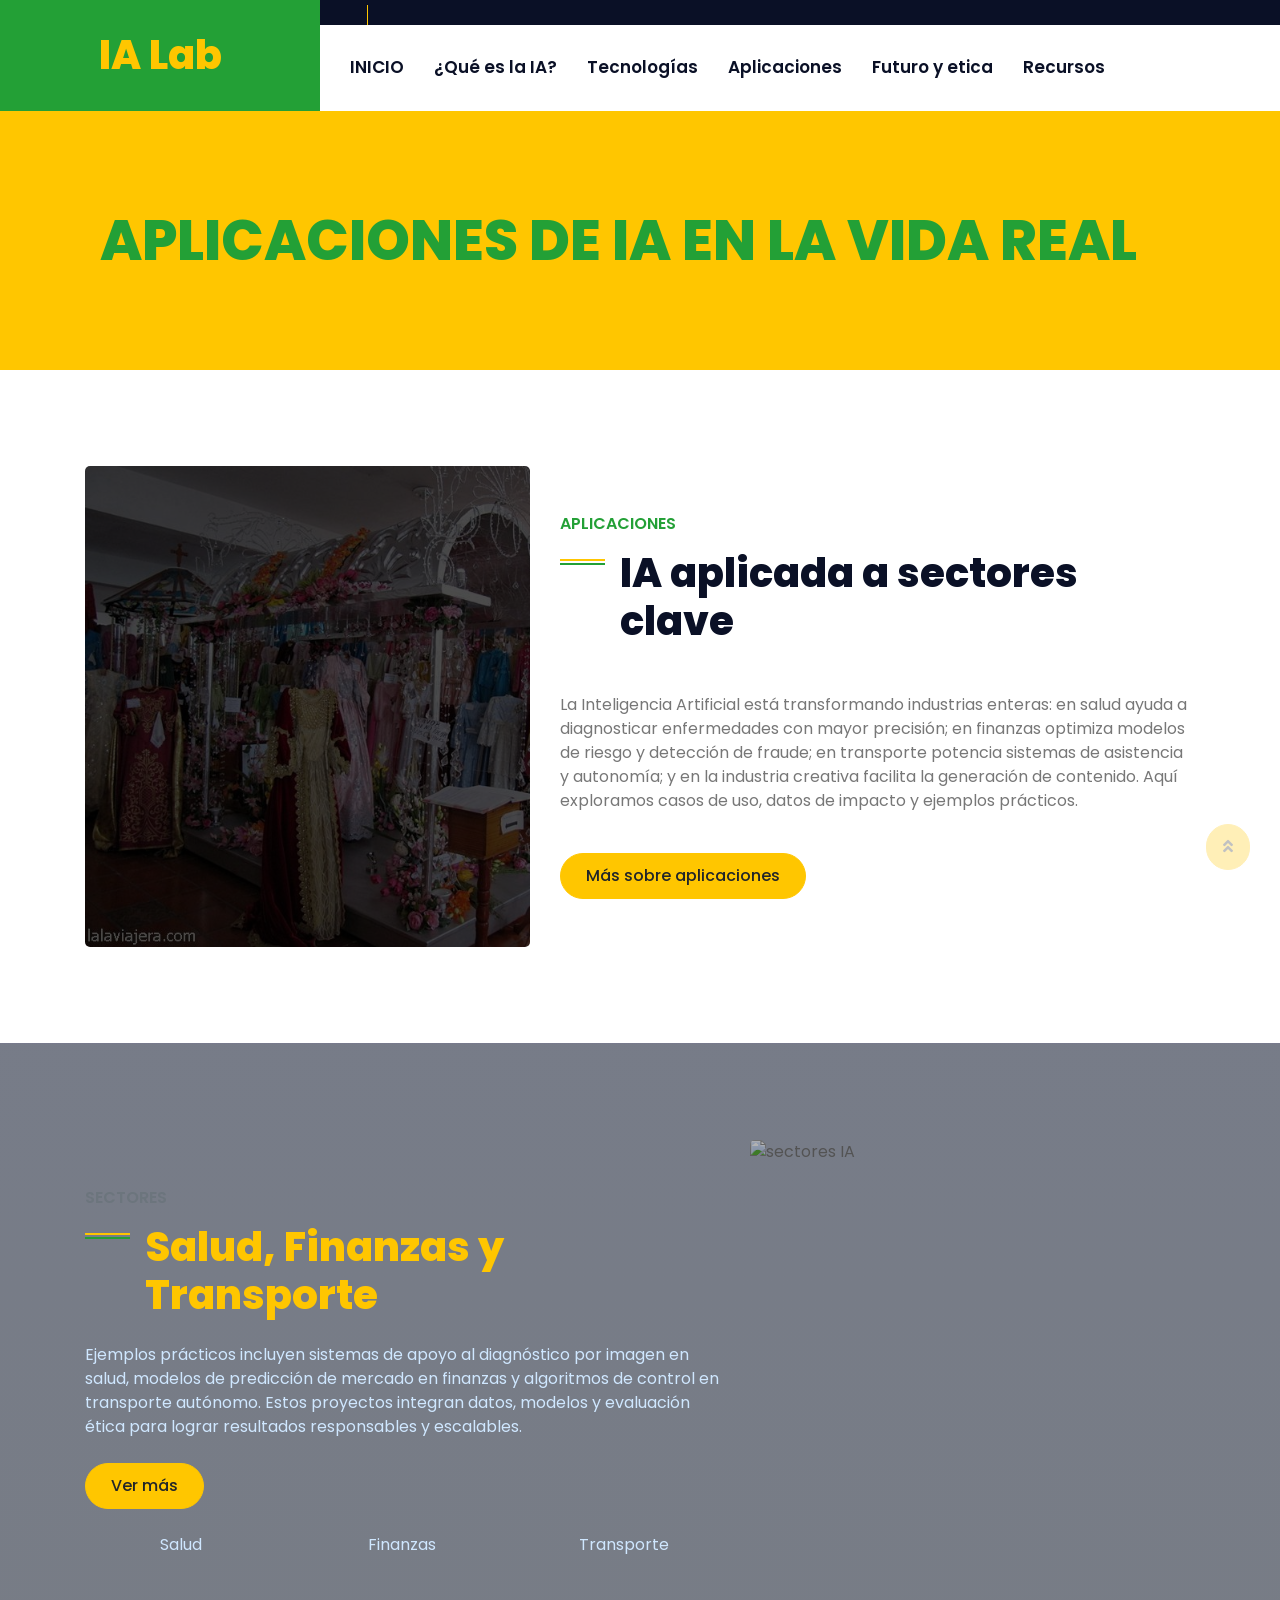
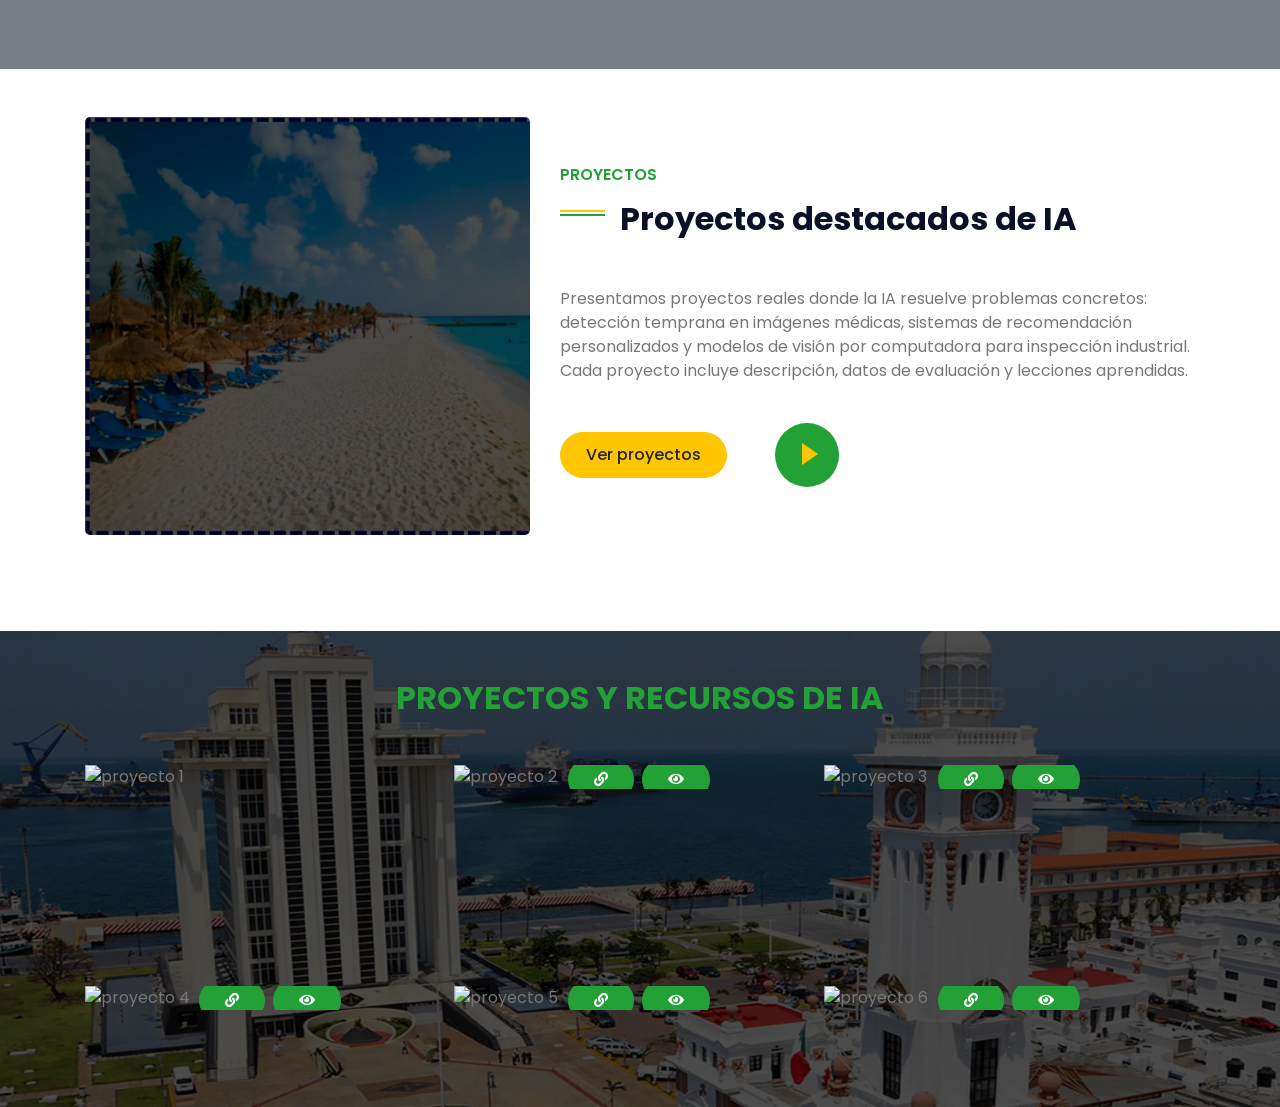
==== commit bcb3d0b7: "color" ====
--- a/about.html
+++ b/about.html
@@ -162,23 +162,23 @@
 
 
     <!-- Features Start -->
-    <div class="container-fluid bg-light py-5">
+    <div class="container-fluid py-5" style="background: linear-gradient(180deg, rgba(7,16,38,0.55), rgba(8,17,34,0.55)); border-top:1px solid rgba(122,92,255,0.06);">
         <div class="container py-5">
             <div class="row">
                 <div class="col-lg-7 pt-lg-5 pb-3">
-                  <h6 class="text-secondary font-weight-semi-bold text-uppercase mb-3">Sectores</h6>
-                    <h1 class="mb-4 section-title">Salud, Finanzas y Transporte</h1>
-                    <p class="mb-4">Ejemplos prácticos incluyen sistemas de apoyo al diagnóstico por imagen en salud, modelos de predicción de mercado en finanzas y algoritmos de control en transporte autónomo. Estos proyectos integran datos, modelos y evaluación ética para lograr resultados responsables y escalables.</p>
-                        <a href="https://encrypted-tbn3.gstatic.com/images?q=tbn:ANd9GcR_cdHMTpaPMWwBR-HY_pCCxfZnsNiTlW6uMB5lQ9MJvR_KP9yxiIQAxC5Z0lCL" class="btn btn-primary mr-5">Ver más</a>
-                        <div class="row">
-                        <div class="col-sm-4"></div>
-                        <div class="col-sm-4"></div>
-                        <div class="col-sm-4"></div>
+                  <h6 class="text-muted font-weight-semi-bold text-uppercase mb-3">Sectores</h6>
+                    <h1 class="mb-4 section-title" style="color:var(--primary);">Salud, Finanzas y Transporte</h1>
+                    <p class="mb-4" style="color:#cfe7ff;">Ejemplos prácticos incluyen sistemas de apoyo al diagnóstico por imagen en salud, modelos de predicción de mercado en finanzas y algoritmos de control en transporte autónomo. Estos proyectos integran datos, modelos y evaluación ética para lograr resultados responsables y escalables.</p>
+                        <a href="service.html" class="btn btn-primary mr-5">Ver más</a>
+                        <div class="row mt-4">
+                        <div class="col-sm-4 text-center" style="color:#cfe7ff">Salud</div>
+                        <div class="col-sm-4 text-center" style="color:#cfe7ff">Finanzas</div>
+                        <div class="col-sm-4 text-center" style="color:#cfe7ff">Transporte</div>
                     </div>
                 </div>
                 <div class="col-lg-5" style="min-height: 400px;">
                     <div class="position-relative h-100 rounded overflow-hidden">
-                        <img class="position-absolute w-100 h-100" src="https://images.pexels.com/photos/8386437/pexels-photo-8386437.jpeg" loading="lazy" style="object-fit: cover;" alt="sectores IA">
+                        <img class="position-absolute w-100 h-100" src="https://images.pexels.com/photos/8386437/pexels-photo-8386437.jpeg" loading="lazy" style="object-fit: cover; filter: brightness(0.7);" alt="sectores IA">
                     </div>
                 </div>
             </div>
